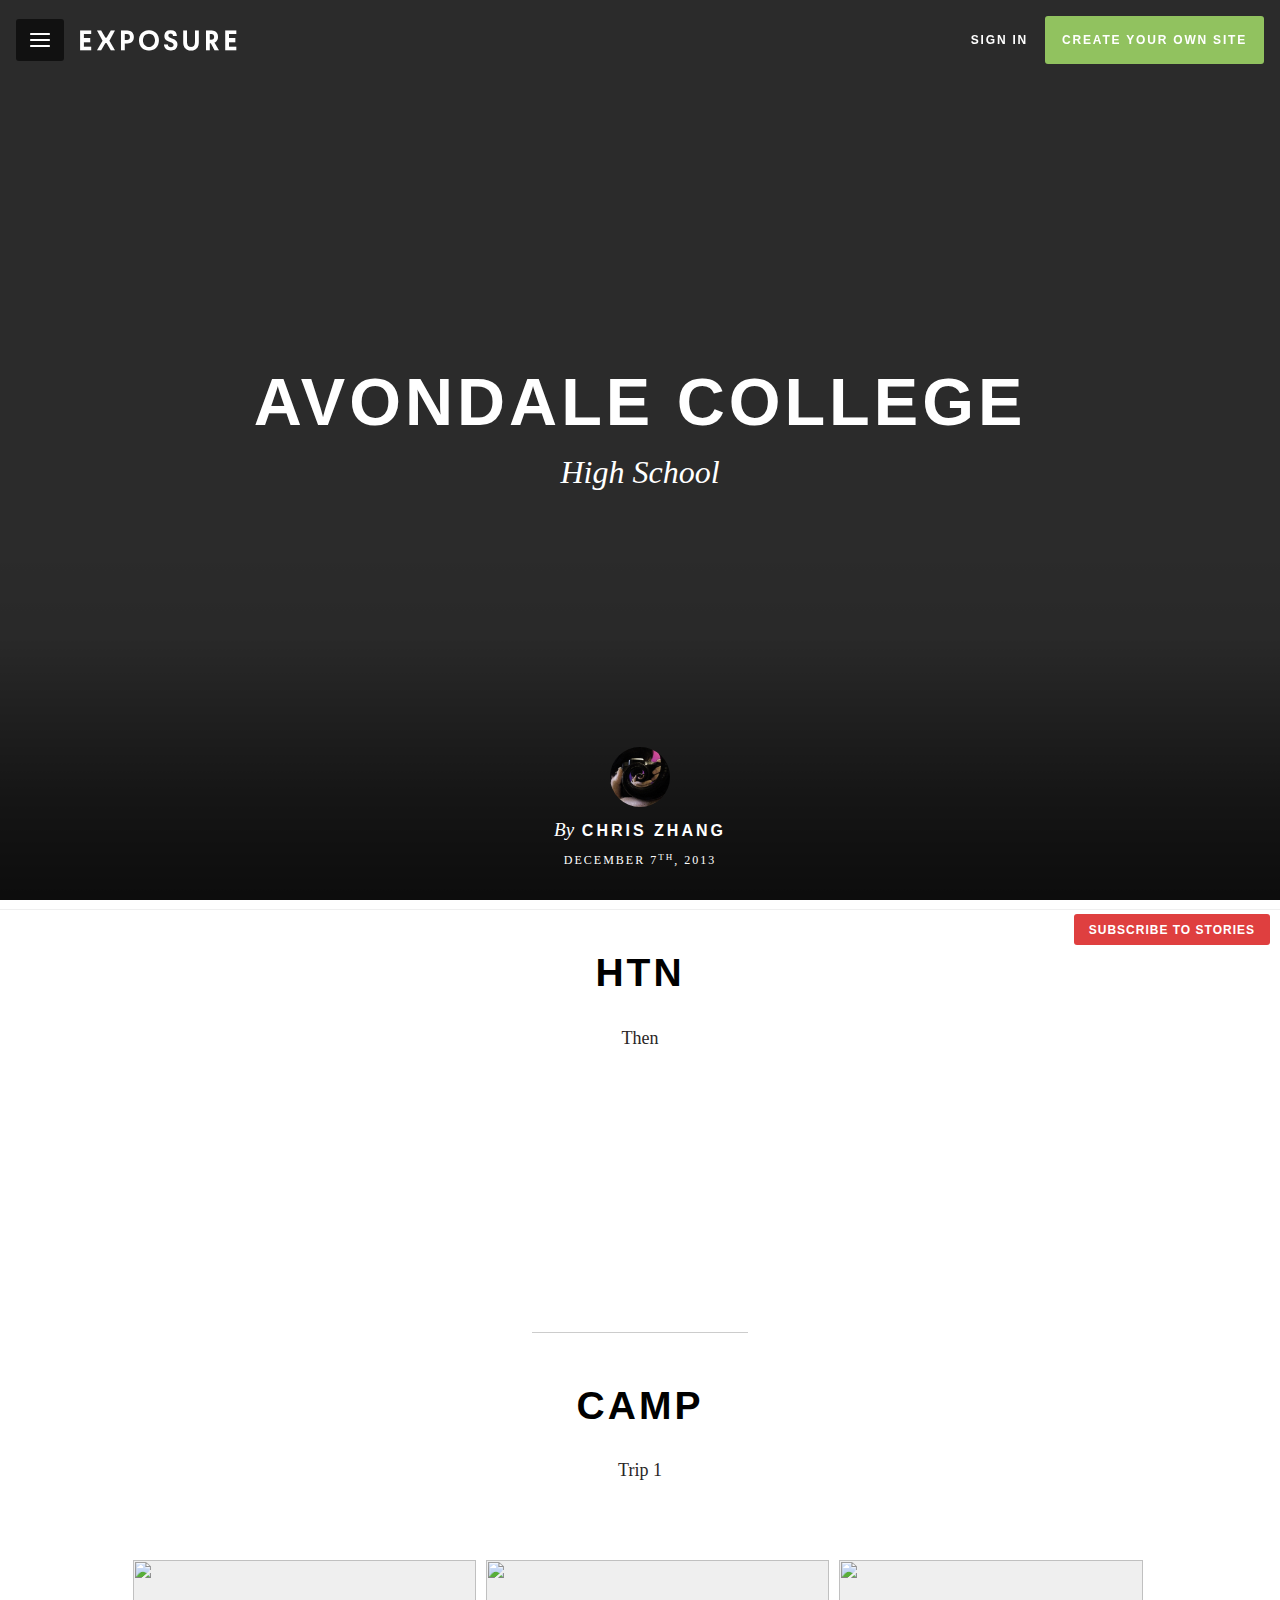
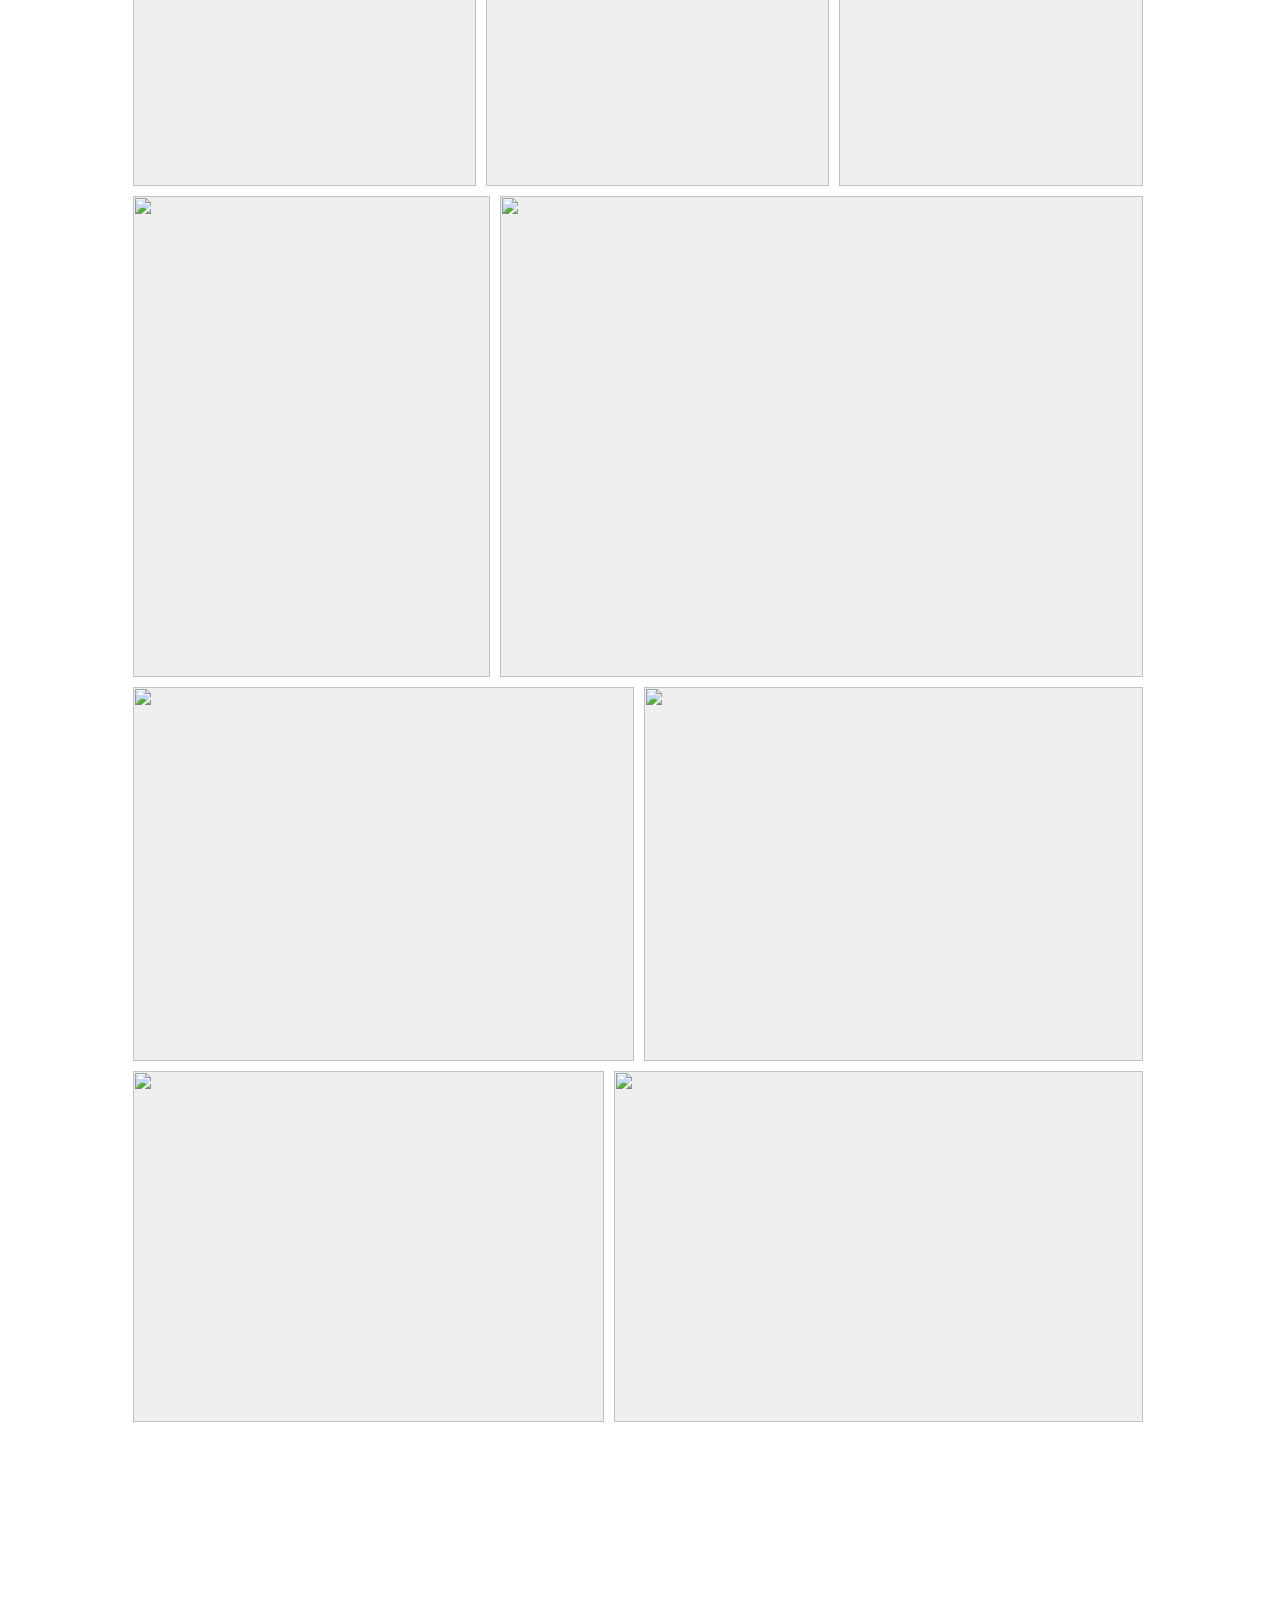
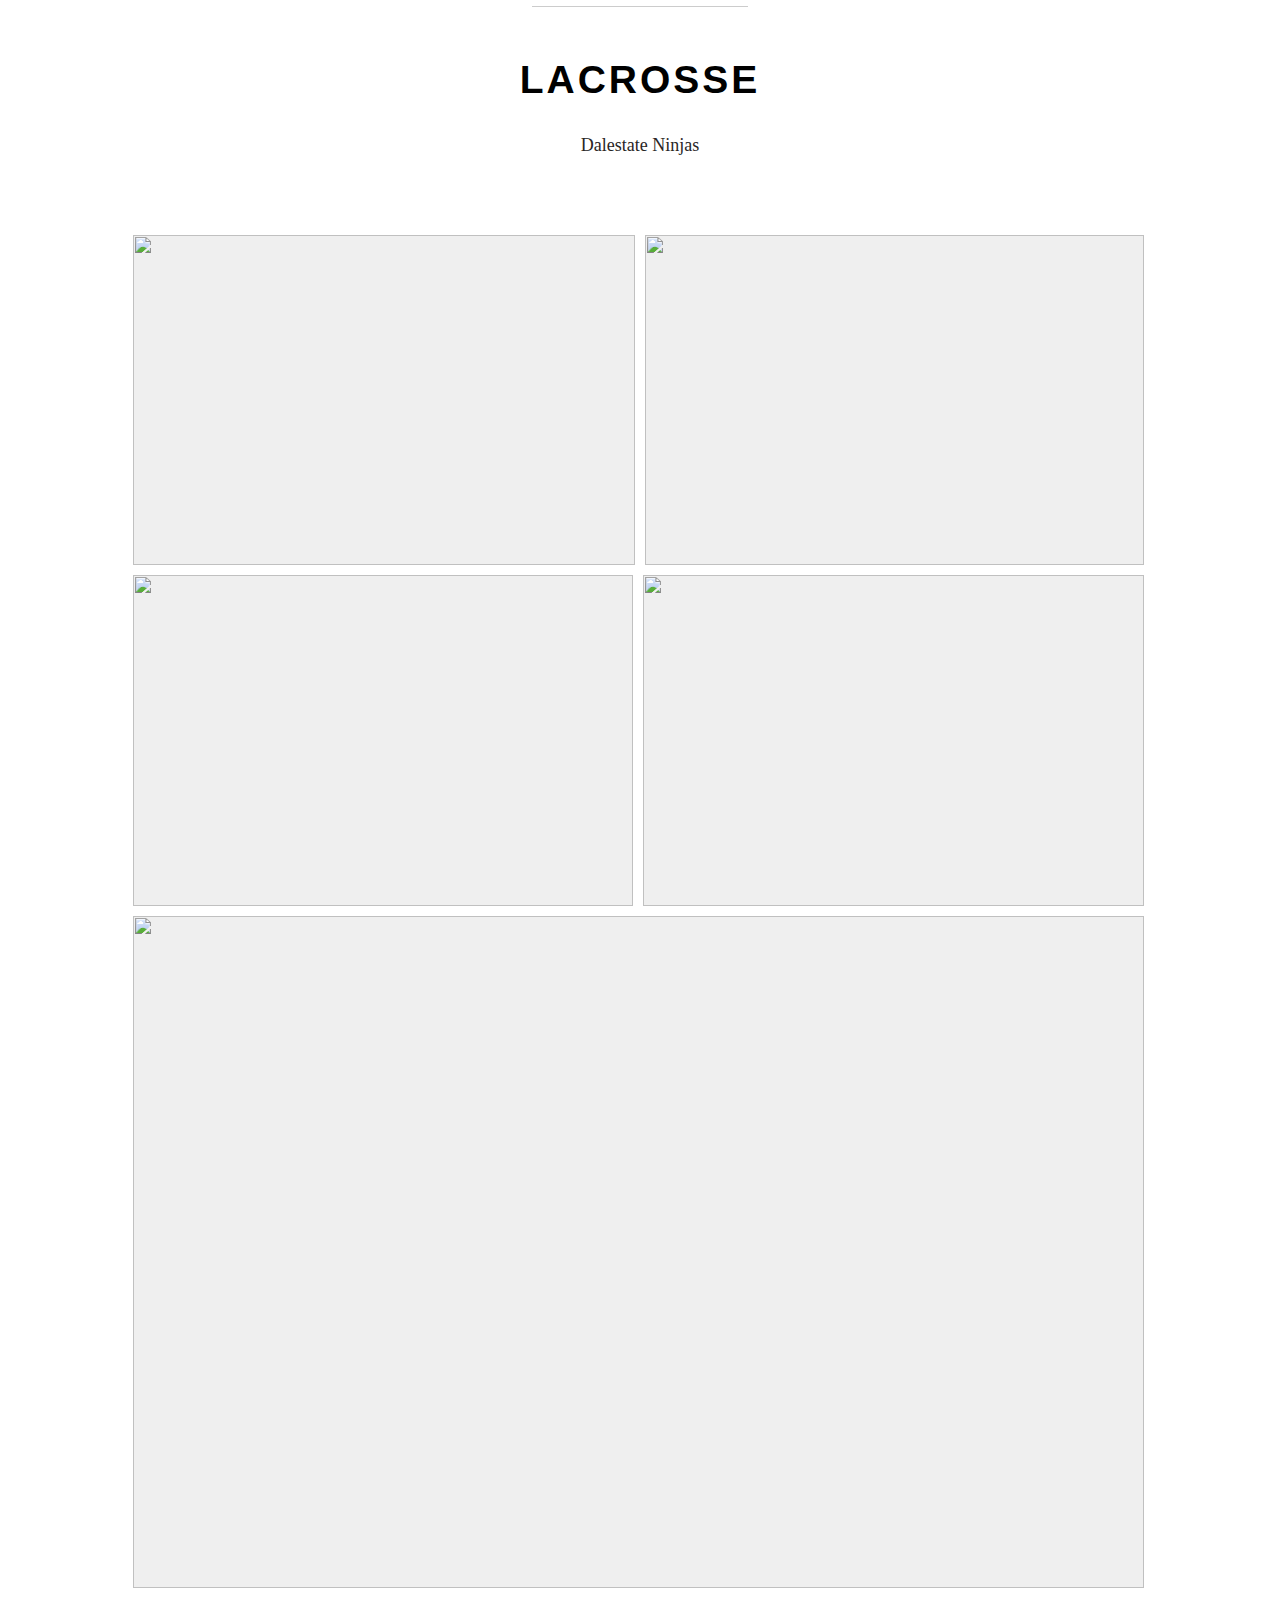
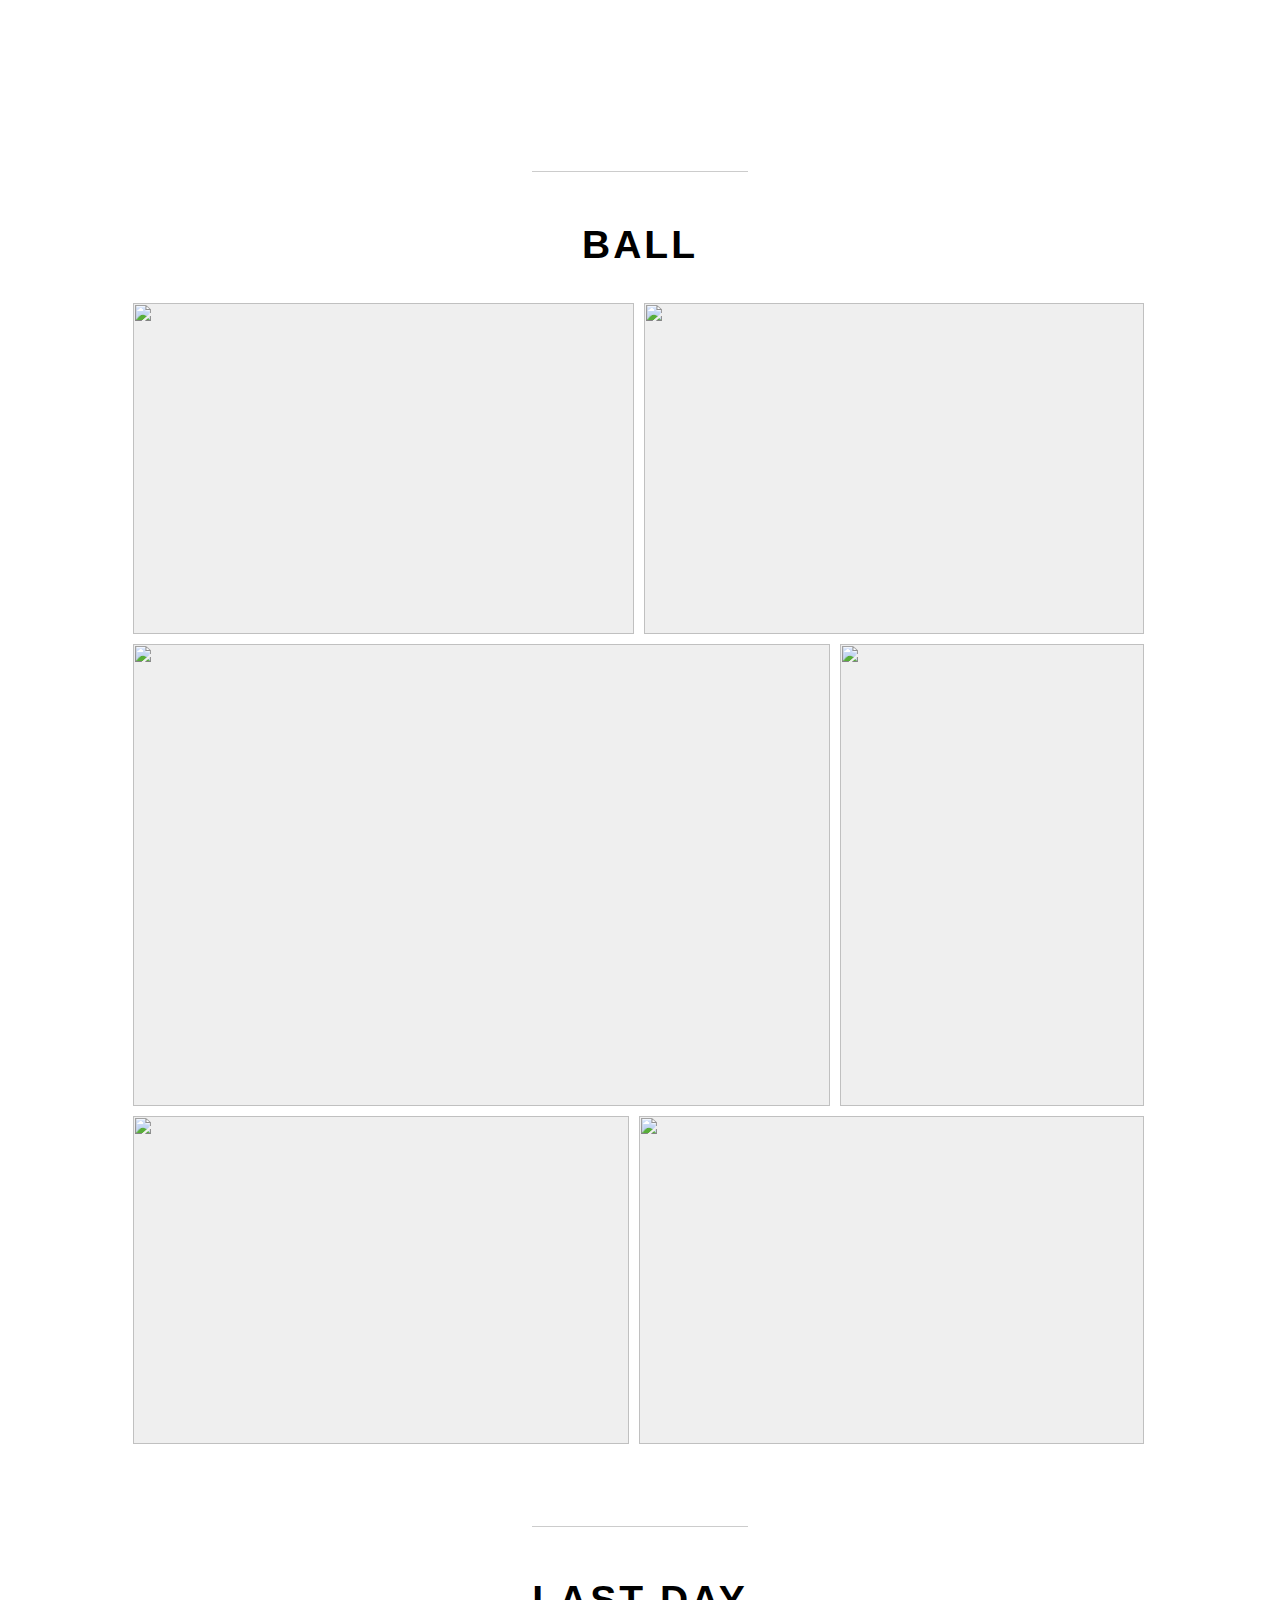
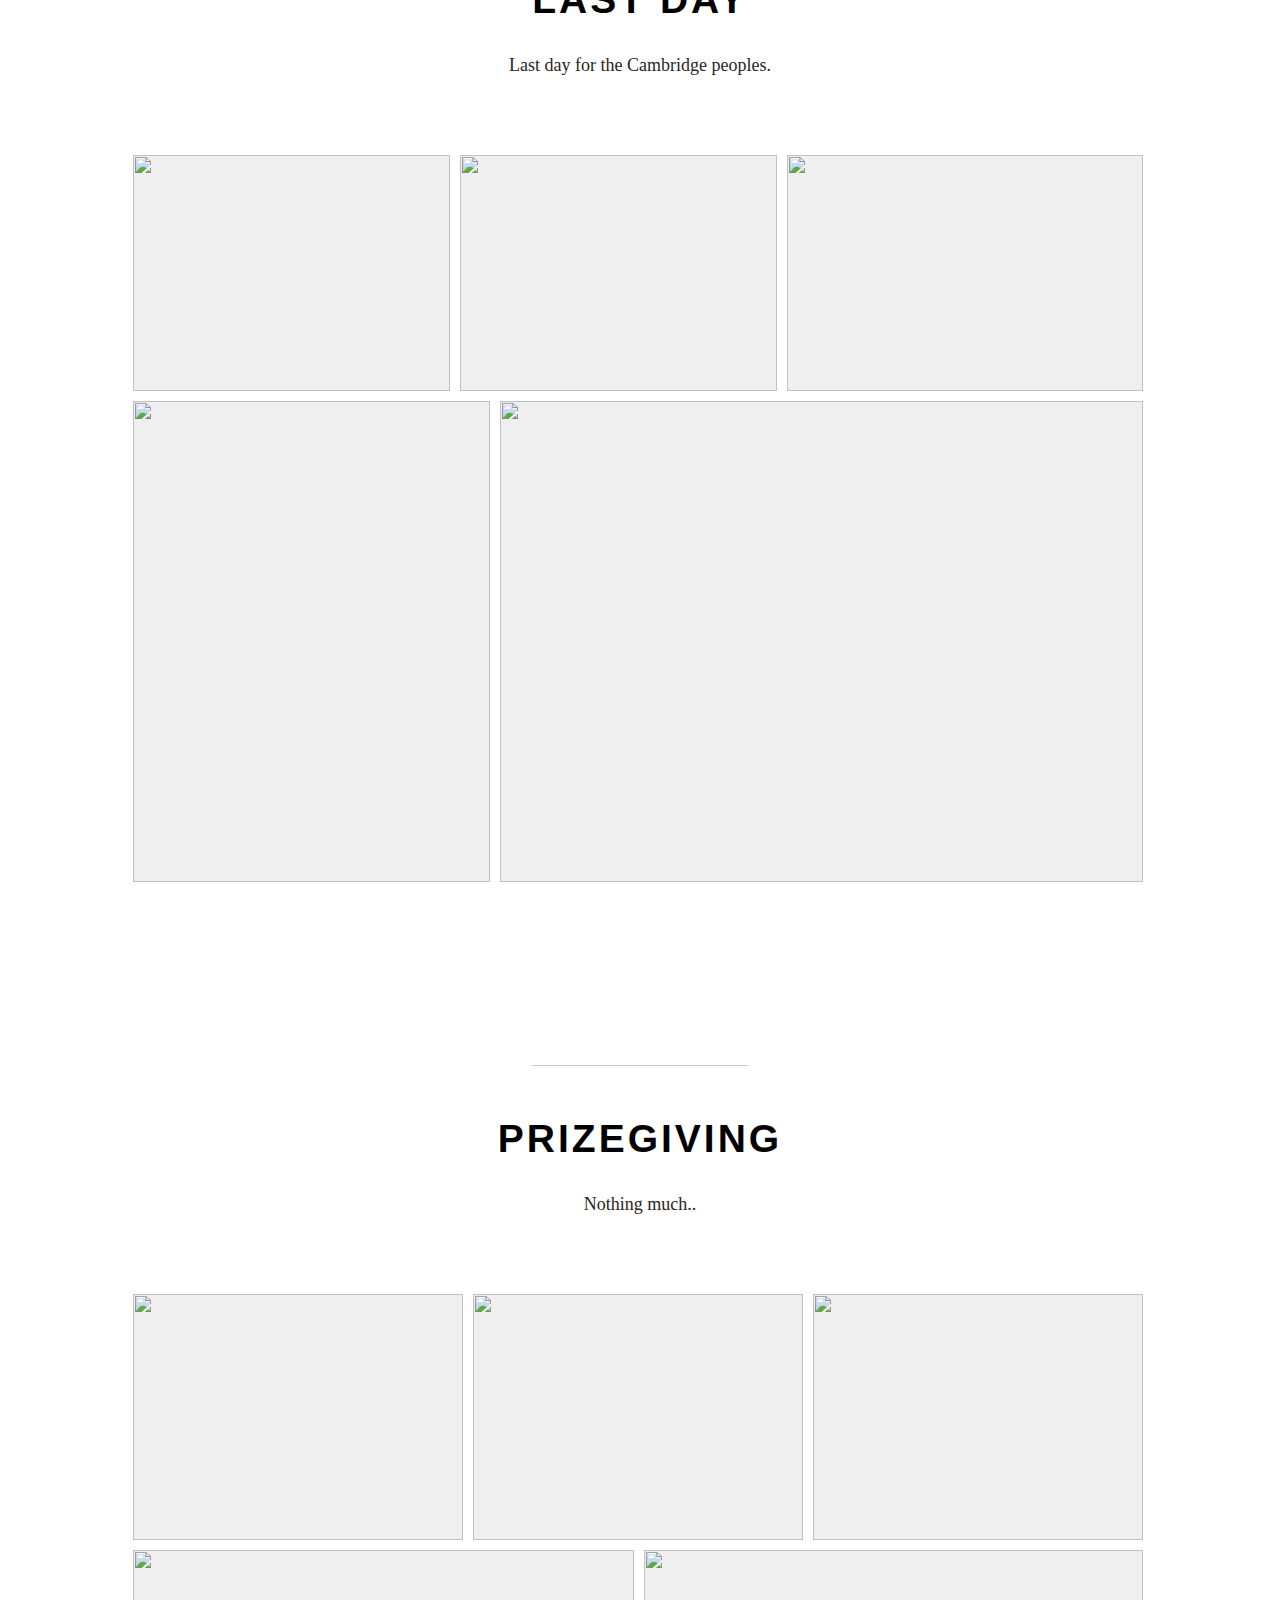
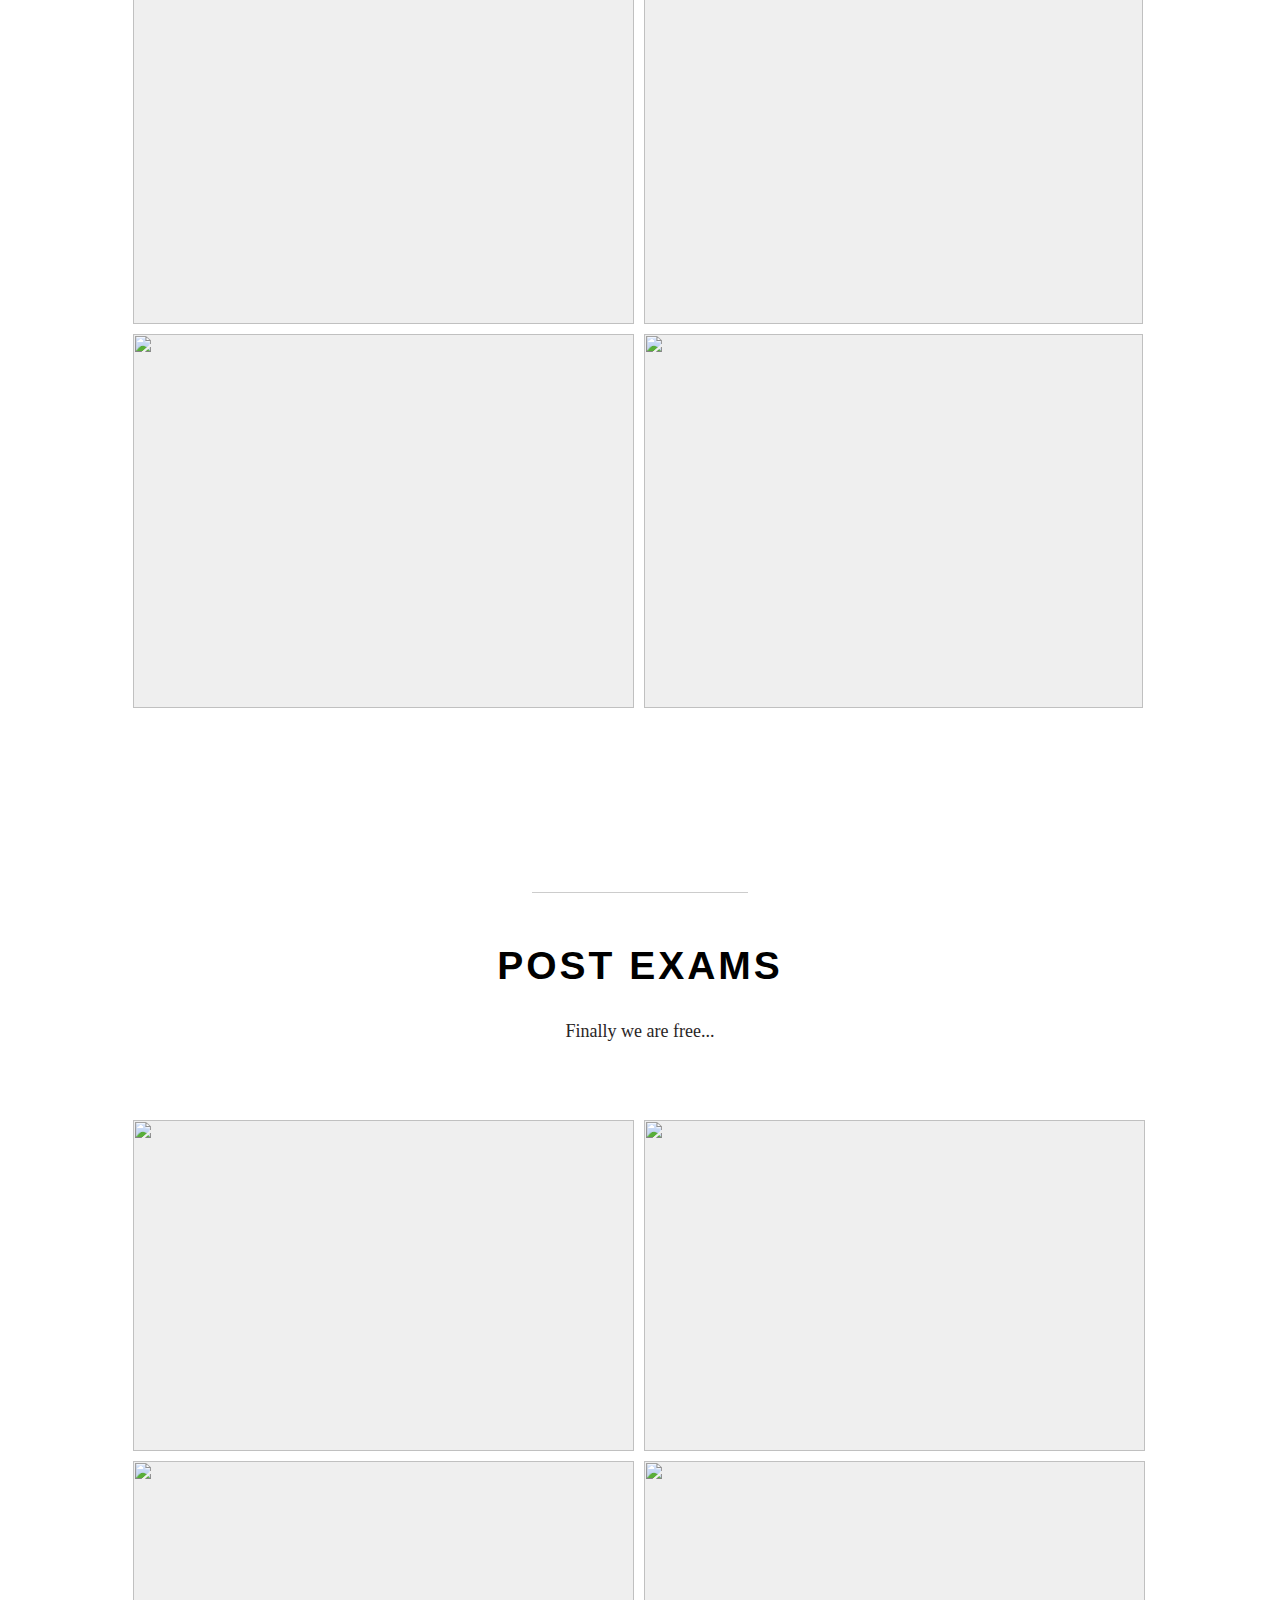
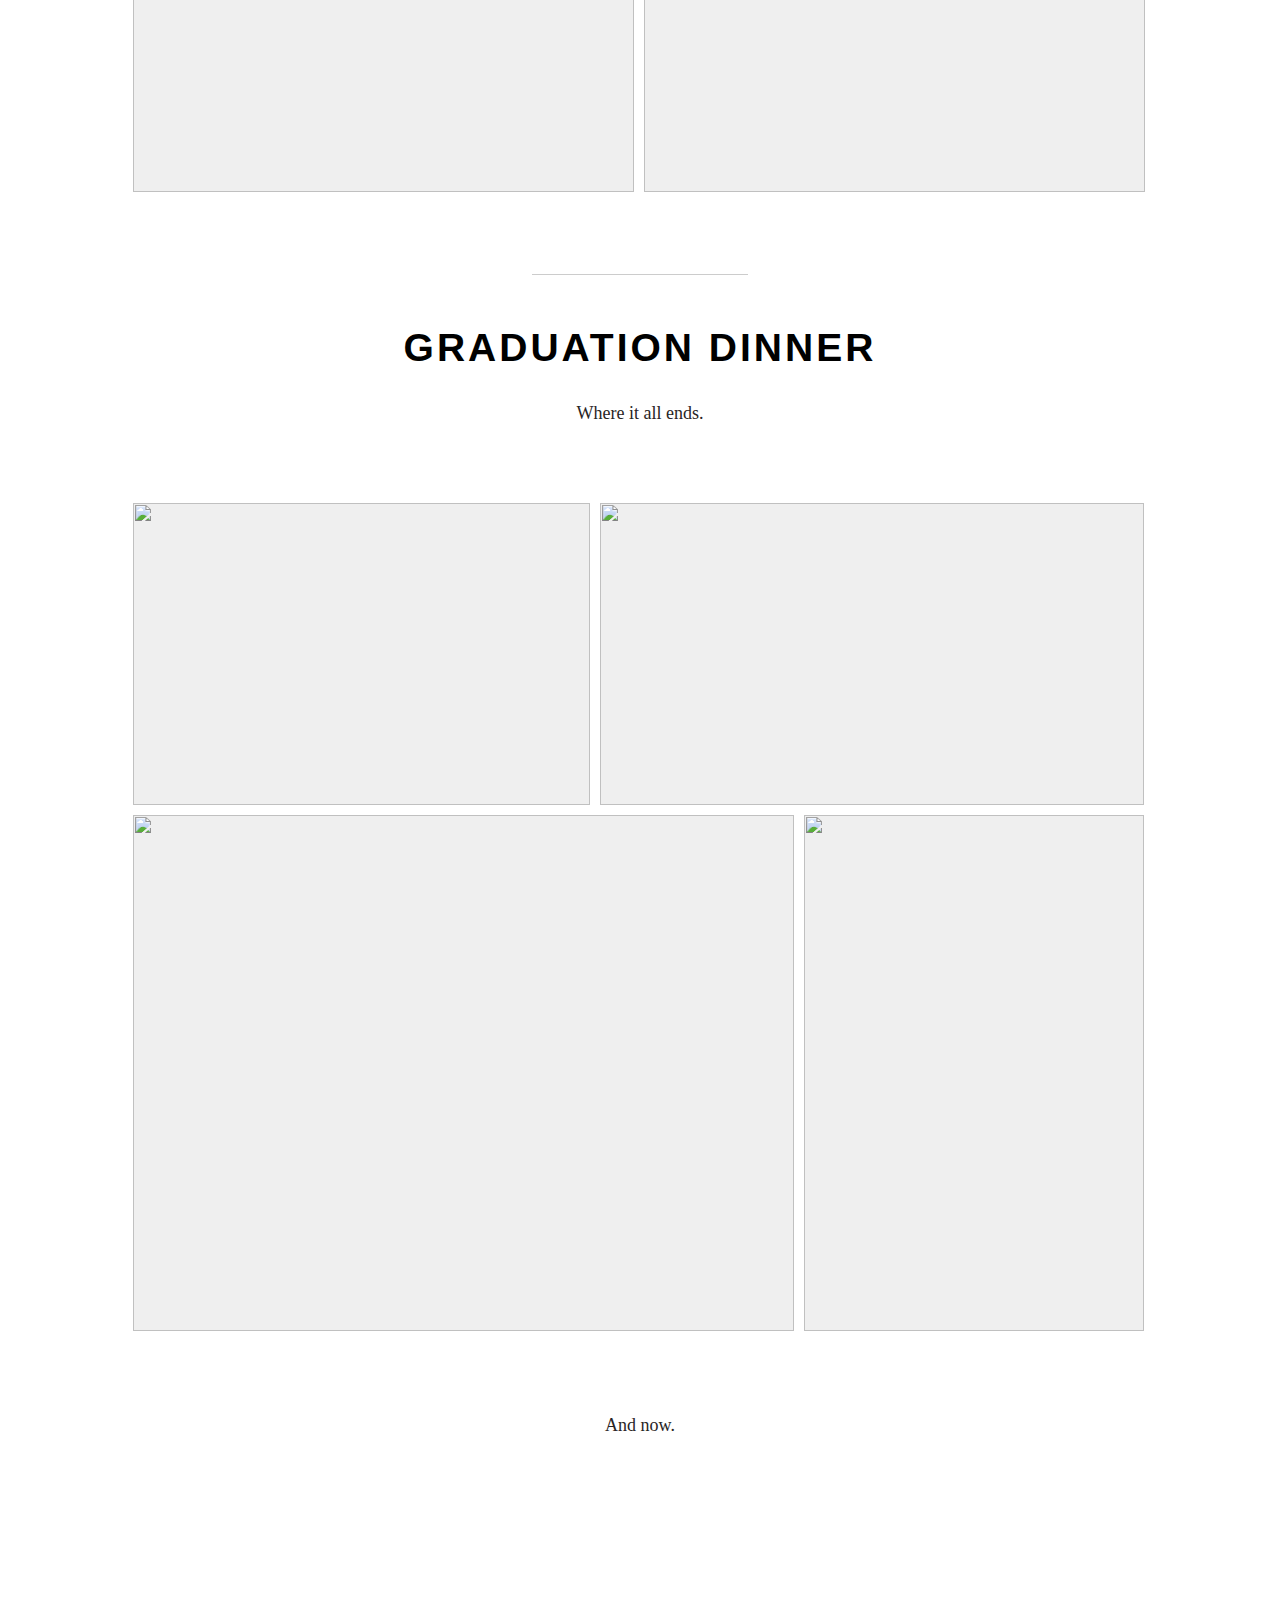
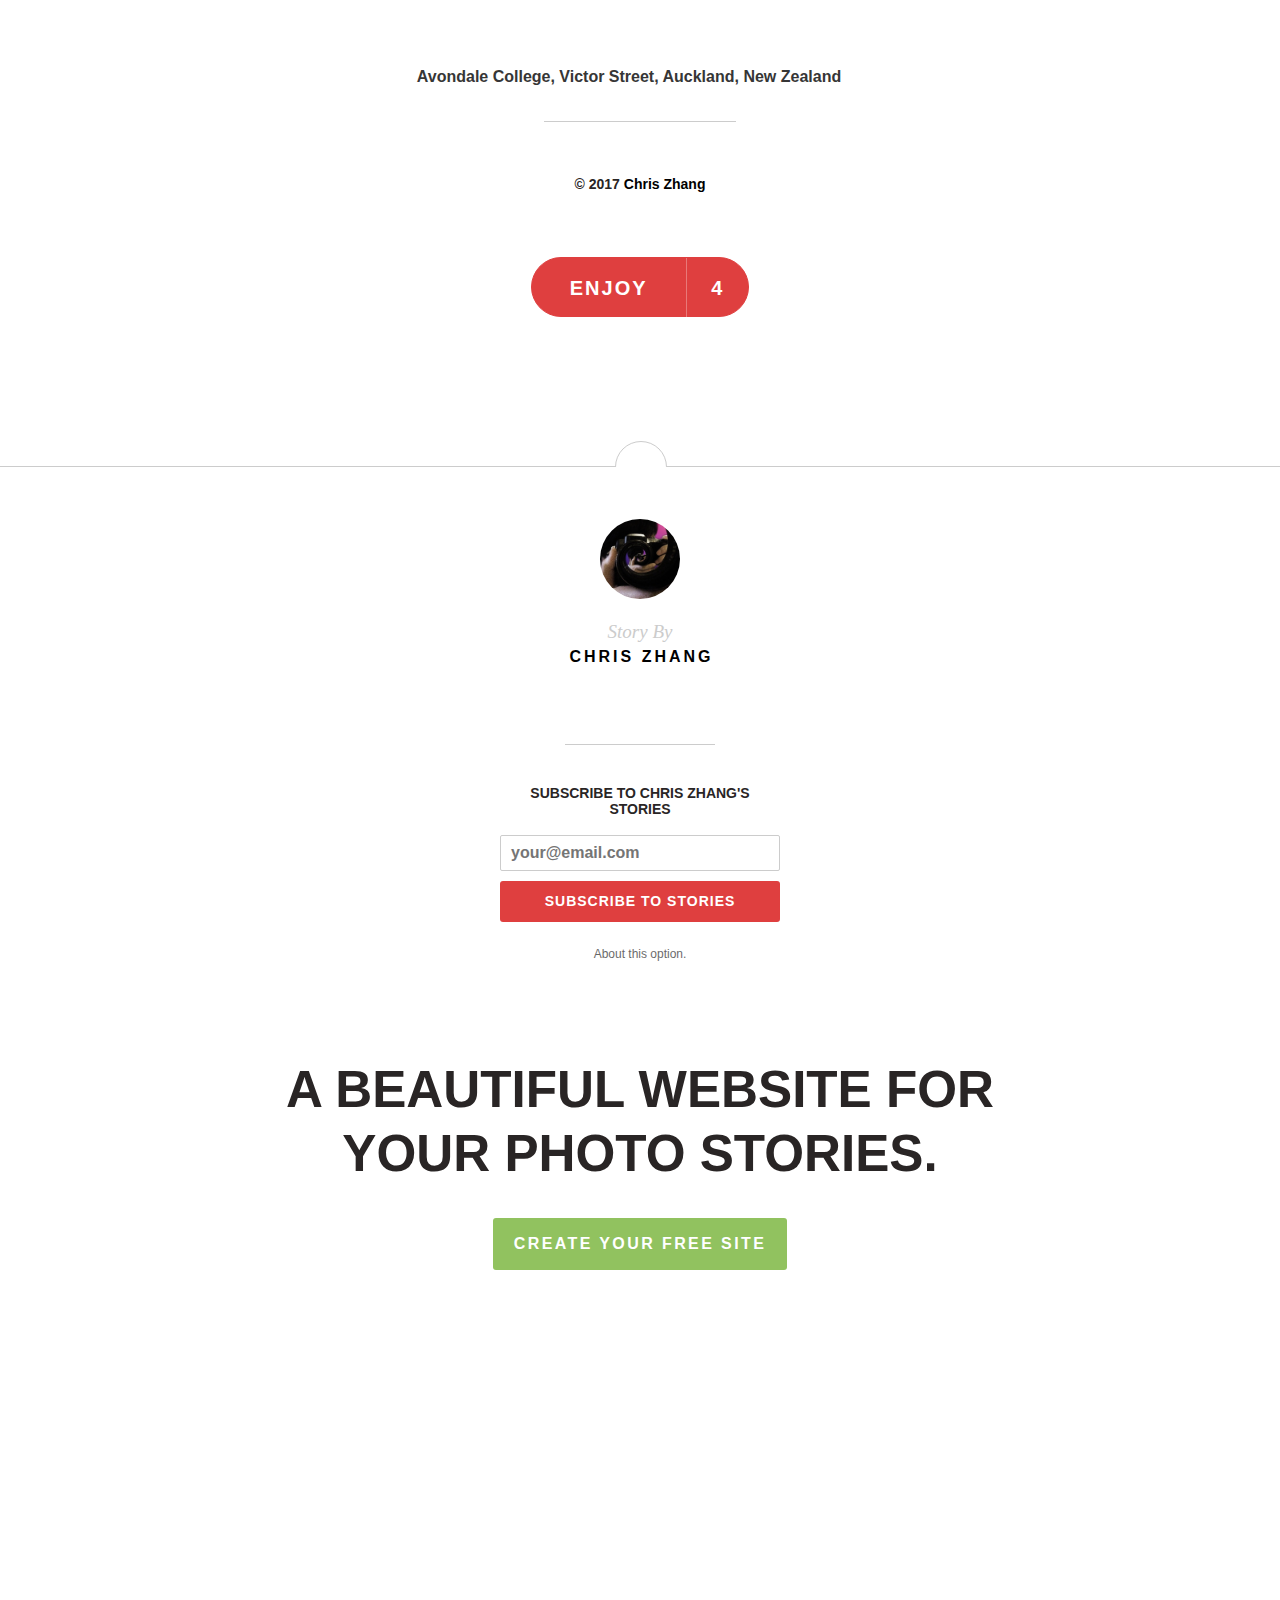
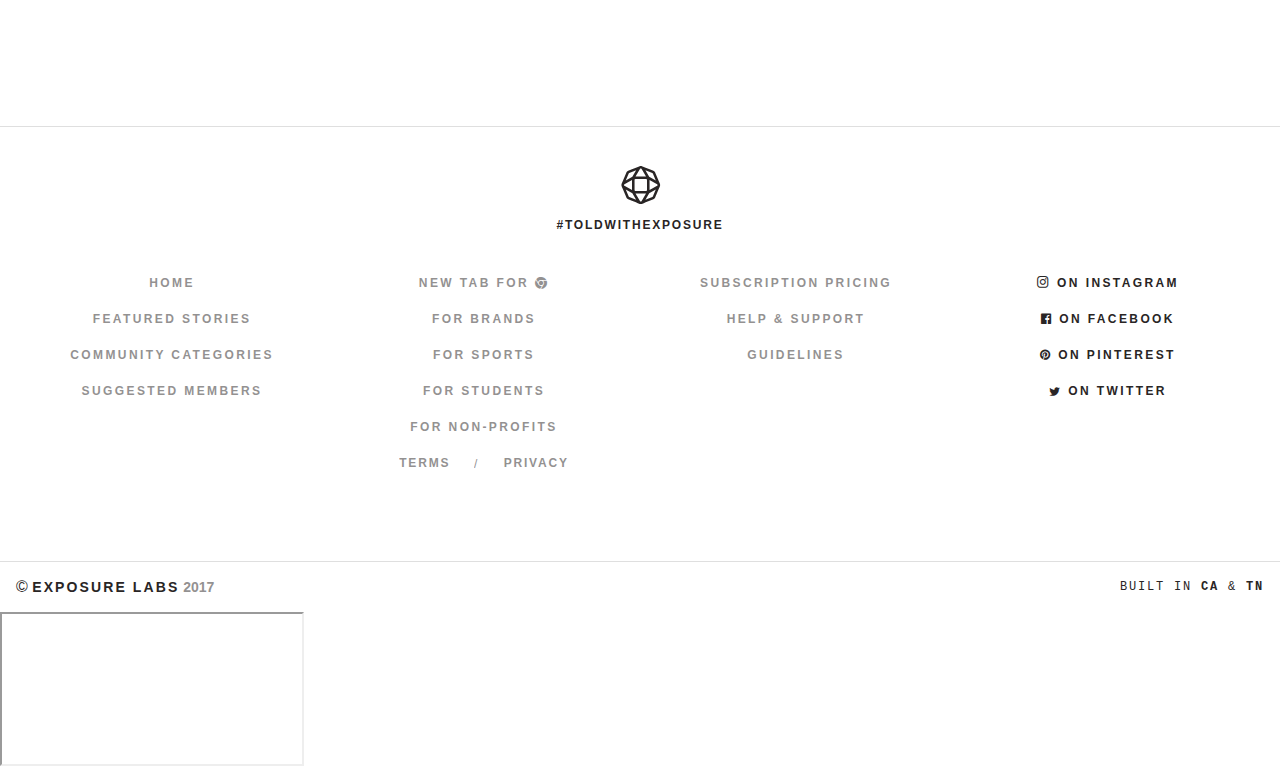
==== index.html @ 78d8fca8 "index" ====
<!DOCTYPE html>
<!-- saved from url=(0047)https://chriszhang.exposure.co/avondale-college -->
<html lang="en" class=" js flexbox flexboxlegacy canvas canvastext webgl no-touch geolocation postmessage websqldatabase indexeddb hashchange history draganddrop websockets rgba hsla multiplebgs backgroundsize borderimage borderradius boxshadow textshadow opacity cssanimations csscolumns cssgradients cssreflections csstransforms csstransforms3d csstransitions fontface generatedcontent video audio localstorage sessionstorage webworkers applicationcache svg inlinesvg smil svgclippaths no-highresdisplay"><script src="https://d1l6p2sc9645hc.cloudfront.net/tracker.js"></script><script async="" src="https://www.google-analytics.com/analytics.js"></script><script type="text/javascript" async="" src="https://www.stathat.com/javascripts/api.js"></script><script src="chrome-extension://obkfjhifkbhimlocpddgamonjihinpak/script/safebrowse.js"></script><head><meta http-equiv="Content-Type" content="text/html; charset=UTF-8"><style type="text/css">.pac-container{background-color:#fff;position:absolute!important;z-index:1000;border-radius:2px;border-top:1px solid #d9d9d9;font-family:Arial,sans-serif;box-shadow:0 2px 6px rgba(0,0,0,0.3);-moz-box-sizing:border-box;-webkit-box-sizing:border-box;box-sizing:border-box;overflow:hidden}.pac-logo:after{content:"";padding:1px 1px 1px 0;height:16px;text-align:right;display:block;background-image:url(https://maps.gstatic.com/mapfiles/api-3/images/powered-by-google-on-white3.png);background-position:right;background-repeat:no-repeat;background-size:120px 14px}.hdpi.pac-logo:after{background-image:url(https://maps.gstatic.com/mapfiles/api-3/images/powered-by-google-on-white3_hdpi.png)}.pac-item{cursor:default;padding:0 4px;text-overflow:ellipsis;overflow:hidden;white-space:nowrap;line-height:30px;text-align:left;border-top:1px solid #e6e6e6;font-size:11px;color:#999}.pac-item:hover{background-color:#fafafa}.pac-item-selected,.pac-item-selected:hover{background-color:#ebf2fe}.pac-matched{font-weight:700}.pac-item-query{font-size:13px;padding-right:3px;color:#000}.pac-icon{width:15px;height:20px;margin-right:7px;margin-top:6px;display:inline-block;vertical-align:top;background-image:url(https://maps.gstatic.com/mapfiles/api-3/images/autocomplete-icons.png);background-size:34px}.hdpi .pac-icon{background-image:url(https://maps.gstatic.com/mapfiles/api-3/images/autocomplete-icons_hdpi.png)}.pac-icon-search{background-position:-1px -1px}.pac-item-selected .pac-icon-search{background-position:-18px -1px}.pac-icon-marker{background-position:-1px -161px}.pac-item-selected .pac-icon-marker{background-position:-18px -161px}.pac-placeholder{color:gray}</style>
    
    <meta name="fragment" content="!">

    <script>
    var slowPost = window.setTimeout(function() {
        var el = document.querySelector('.slow-connection-notice');
        if (typeof el != 'undefined') {
            el.style.display = 'block';
        }
    }, 30000);

    window.addEventListener('load', function() {
        window.clearTimeout(slowPost);
    }, false);
    </script>

    <link rel="search" type="application/opensearchdescription+xml" title="Exposure" href="https://chriszhang.exposure.co/opensearch.xml">

    <title>Avondale College by Chris Zhang - Exposure</title>


    <!-- Typekit Brand theme -->


    <!-- Strava theme -->





    <link href="./Avondale College by Chris Zhang - Exposure_files/application-0c7fa9a349000359fc722112f66f54b04d935c57611e31b78400e9bd220eb757.css" media="all" rel="stylesheet">
    <meta content="authenticity_token" name="csrf-param">
<meta content="EtKMu3xRIGMk+OzEPJsKw57wgF1OcZggPuOrfPcgd4c=" name="csrf-token">

    <!-- RSS -->
    
    

    <script src="./Avondale College by Chris Zhang - Exposure_files/js"></script>

    <!-- Web master tools -->
    <meta name="google-site-verification" content="i96eKhxprjke1Aa-fbkT8_FhvU3LAuSMM2yXv-phRM0">
    <meta name="google-site-verification" content="z01s33rmTxmFI9kulAPj5aduq2MG0ubdUqv4Xepp18E">
    <meta name="msvalidate.01" content="17B3807D50A65EEB366D7C82472971A6">
    <meta name="p:domain_verify" content="48ce7497dd58f907fda0037e6c21e59d">

    <!-- Modernizr -->
    <script src="./Avondale College by Chris Zhang - Exposure_files/modernizr.bundle-8344a70f1a914d44ef19fb0031ea3e6c0365a6969cb82ea6465f38be035b3e51.js.download"></script>


    <!-- RTL support -->
    <style type="text/css">
    /*Fix Chrome 53 collapsing the h2 when it has no content*/
    body #post .group-details h2 { display: block; }

    body #post .group-details h2,
    body #post .group-details p,
    body #post .post-footnotes span {
        direction: ltr;
    }

    body.rtl-text #post .group-details h2,
    body.rtl-text #post .group-details p,
    body #post .post-footnotes span {
        direction: rtl;
    }
    </style>

    <!-- Optimized mobile viewport -->
     <meta id="viewport" name="viewport" content="width=device-width, user-scalable=no, initial-scale=1, minimum-scale=1, maximum-scale=1">

    <!-- Favicons and touch icons -->
    <link rel="shortcut icon" href="https://chriszhang.exposure.co/favicon.ico">
    <link rel="apple-touch-icon-precomposed" href="https://chriszhang.exposure.co/apple-touch-icon.png">

    <!-- Facebook Open Graph Meta Tags -->
    <meta property="og:title" content="Chris Zhang - Avondale College on Exposure">
    <meta property="og:type" content="website">
    <meta property="og:url" content="https://chriszhang.exposure.co/avondale-college">
        <meta property="og:image" content="https://exposure.imgix.net/production/posts/5630/cover-photo/cover-1386399811.jpg?fit=crop&amp;w=1200&amp;h=630&amp;q=58&amp;fm=pjpg&amp;auto=format&amp;crop=faces">
        <meta property="og:image" content="https://exposure.imgix.net/production/photos/uyu2fqy50vp74x6rmfye4kgdzllq5miglgup/original.jpg?fit=crop&amp;w=800&amp;h=630&amp;fm=pjpg&amp;auto=format&amp;crop=faces">
        <meta property="og:image" content="https://exposure.imgix.net/production/photos/h239fmk9m43ivn29enj0s01wll2nvcxr38v0/original.jpg?fit=crop&amp;w=800&amp;h=630&amp;fm=pjpg&amp;auto=format&amp;crop=faces">
        <meta property="og:image" content="https://exposure.imgix.net/production/photos/hlr8dyw4e3xiggb9rxhsfujka29jxlxrf27b/original.jpg?fit=crop&amp;w=800&amp;h=630&amp;fm=pjpg&amp;auto=format&amp;crop=faces">
        <meta property="og:image" content="https://exposure.imgix.net/production/photos/c99658e8ds5x9a4i1y6nfkg4804l5wmii1s5/original.jpg?fit=crop&amp;w=800&amp;h=630&amp;fm=pjpg&amp;auto=format&amp;crop=faces">
        <meta property="og:image" content="https://exposure.imgix.net/production/photos/2xhd4xzrktaf9a4intwpi5lakmx6r3z9e7cs/original.JPG?fit=crop&amp;w=800&amp;h=630&amp;fm=pjpg&amp;auto=format&amp;crop=faces">
        <meta property="og:image" content="https://exposure.imgix.net/production/photos/mwc3p1b0gpx8ncdijb5ro85t9h33di4k6j59/original.JPG?fit=crop&amp;w=800&amp;h=630&amp;fm=pjpg&amp;auto=format&amp;crop=faces">
        <meta property="og:image" content="https://exposure.imgix.net/production/photos/1ejwgreymo4oyldihzypzoxwjahpk3xrhses/original.JPG?fit=crop&amp;w=800&amp;h=630&amp;fm=pjpg&amp;auto=format&amp;crop=faces">
        <meta property="og:image" content="https://exposure.imgix.net/production/photos/6dkz36ups8ctmx6rfxua1r1b1id1v2t97zrb/original.jpg?fit=crop&amp;w=800&amp;h=630&amp;fm=pjpg&amp;auto=format&amp;crop=faces">
        <meta property="og:image" content="https://exposure.imgix.net/production/photos/itb38fgzld6lxrawnocif3ho1aif6rsxwo38/original.jpg?fit=crop&amp;w=800&amp;h=630&amp;fm=pjpg&amp;auto=format&amp;crop=faces">
        <meta property="og:image" content="https://exposure.imgix.net/production/photos/m0iu8fojp7qa1yvidpp2i5l22ahe61or77oh/original.jpg?fit=crop&amp;w=800&amp;h=630&amp;fm=pjpg&amp;auto=format&amp;crop=faces">

    <meta property="og:site_name" content="Exposure">
    <meta property="og:description" content="Then">

    <meta name="thumbnail" content="https://exposure.imgix.net/production/posts/5630/cover-photo/cover-1386399811.jpg?fit=crop&amp;w=1200&amp;h=630&amp;q=58&amp;fm=pjpg&amp;auto=format&amp;crop=faces">

    <!-- Standard Meta tags -->

    <!-- Twitter Cards -->
        <meta name="twitter:card" content="summary_large_image">
        <meta name="twitter:site" content="@exposure">
        <meta name="twitter:title" content="Avondale College">
        <meta name="twitter:description" content="Then">
        <meta name="twitter:image:src" content="https://exposure.imgix.net/production/posts/5630/cover-photo/cover-1386399811.jpg?fit=crop&amp;w=1200&amp;h=630&amp;q=58&amp;fm=pjpg&amp;auto=format&amp;crop=faces">

    <meta name="current-user" content="">
    <meta name="user-plan" content="free">
    <meta name="user-is-pro-or-biz" content="">
    <meta name="user-bucket" content="none">

        <meta name="keywords" content="Chris,Zhang,photos,photography,Avondale,College">
        <meta name="description" content="Then">

    <link rel="canonical" href="https://chriszhang.exposure.co/avondale-college">

    <script>
    var EXPOSURE_HOST = 'exposure.co',
        EXPOSURE_ROOT_HOST = 'exposure.co',
        EXPOSURE_IMAGE_PROXY = 'imgix',
        EXPOSURE_IMGIX_PREFIX = 'exposure',
        EXPOSURE_ENV = 'production',
        EXPOSURE_S3_KEY = 'AKIAJN6XXUC2VFC6CGKA',
        EXPOSURE_S3_POLICY = '[base64]',
        EXPOSURE_S3_SIGNATURE = 'WksrYQDXMFJkZJxc7PaiPB454sI=',
        EXPOSURE_S3_BUCKET_NAME = 'exposure-media';
        EXPOSURE_MAX_CATS = false,
        EXPOSURE_ROOT_URL = 'https://exposure.co/';
    </script>

    <script>
        var _StatHat = _StatHat || [];
        _StatHat.push(['_setUser', 'NDI3MSD_0u8L201kRIjVGspzmobg']);
        (function() {
                var sh = document.createElement('script'); sh.type = 'text/javascript';
                sh.async = true;
                sh.src = '//www.stathat.com/javascripts/api.js';
                var s = document.getElementsByTagName('script')[0];
                s.parentNode.insertBefore(sh, s);
        })();
    </script>


    <!-- Readonly mode -->


<script type="text/vbscript">
Function IEBinary_getByteAt(strBinary, iOffset)
	IEBinary_getByteAt = AscB(MidB(strBinary, iOffset + 1, 1))
End Function
Function IEBinary_getBytesAt(strBinary, iOffset, iLength)
  Dim aBytes()
  ReDim aBytes(iLength - 1)
  For i = 0 To iLength - 1
   aBytes(i) = IEBinary_getByteAt(strBinary, iOffset + i)
  Next
  IEBinary_getBytesAt = aBytes
End Function
Function IEBinary_getLength(strBinary)
	IEBinary_getLength = LenB(strBinary)
End Function
</script>
<script type="text/javascript" charset="UTF-8" src="./Avondale College by Chris Zhang - Exposure_files/common.js.download"></script><script type="text/javascript" charset="UTF-8" src="./Avondale College by Chris Zhang - Exposure_files/util.js.download"></script><script type="text/javascript" charset="UTF-8" src="./Avondale College by Chris Zhang - Exposure_files/controls.js.download"></script><script type="text/javascript" charset="UTF-8" src="./Avondale College by Chris Zhang - Exposure_files/places_impl.js.download"></script><script type="text/javascript" charset="UTF-8" src="./Avondale College by Chris Zhang - Exposure_files/stats.js.download"></script></head>


<body data-search-page="1" class="  type-theme-classic classic      " data-upgraded="" data-can-publish="">








    <!--[if lt IE 9]>

      <div class="page-warning">
        <div class="content">Exposure only supports Internet Explorer 9 and above at the moment. Sorry!</div>
      </div>

    <![endif]-->



<div id="nav-drawer">
<div class="content">
<a class="root-link" href="https://exposure.co/">Exposure</a>
<a href="https://chriszhang.exposure.co/avondale-college#" id="close-drawer-hook">Close</a>
<ul class="no-style">
<form action="https://exposure.co/search" id="search">
<input class="search-input animated fadeIn" name="q" placeholder="Search Exposure">
</form>
<li class="upgrade read-only">
<a href="https://exposure.co/join">Create a free account</a>
</li>
<li class="read-only">
<a href="https://exposure.co/sign-in">Sign In</a>
</li>
<li>
<a href="https://exposure.co/suggested-members">Suggested Members</a>
</li>
<li>
<a href="https://chriszhang.exposure.co/community-categories" title="Explore Categories">Explore Categories</a>
</li>
<li>
<a href="https://exposure.co/pricing">Pricing</a>
</li>
<li class="subjects">
<a href="https://exposure.co/for-brands" target="_blank">For Brands</a>
<span>NEW</span>
</li>
<li class="hide-mobile subjects">
<a href="https://exposure.co/apps/new-tab" target="_blank">Browser Extension</a>
</li>
</ul>
</div>
<div class="hide-mobile" id="login" style="display:none">
<form accept-charset="UTF-8" action="https://chriszhang.exposure.co/sign-in/auth" class="new_user" id="new_user" method="post"><div style="margin:0;padding:0;display:inline"><input name="utf8" type="hidden" value="✓"><input name="authenticity_token" type="hidden" value="EtKMu3xRIGMk+OzEPJsKw57wgF1OcZggPuOrfPcgd4c="></div><div style="margin:0;padding:0;display:inline">
<input name="utf8" type="hidden" value="✓">
<input name="authenticity_token" type="hidden" value="EtKMu3xRIGMk+OzEPJsKw57wgF1OcZggPuOrfPcgd4c=">
</div>
<div class="form-row">
<input autofocus="autofocus" id="user_username" name="user[username]" placeholder="Username or Email" type="text">
</div>
<div class="form-row">
<input id="user_password" name="user[password]" placeholder="Secret Password" type="password">
</div>
<div class="form-row">
<button name="button" type="submit">Sign in</button>
</div>
<div class="form-row forgot-password"></div>
</form>

</div>
<div class="footer-nav">
<div class="sub-links">
<a class="hide-mobile" href="http://support.exposure.co/" target="_blank">FAQ &amp; Support</a>
<a href="mailto:hello@exposure.co" title="Contact">Contact Us</a>
</div>
<div class="social-links clear hide-mobile hide-short-screen">
<a class="twitter" href="https://twitter.com/exposure">Twitter</a>
<a class="facebook" href="https://facebook.com/exposure">Facebook</a>
<a class="instagram" href="https://instagram.com/exposure">Facebook</a>
<a class="pinterest" href="http://www.pinterest.com/exposure/">Pinterest</a>
</div>
</div>
</div>



<div id="main-wrapper">

    



<div class="animated animated-fast bg-darken-6 fadeIn fixed flex flex-center full-h full-w hide left-0 pointer-events-none top-0 z4" id="exposure-loading-overlay" style="z-index: 999999">
<div class="modal-cover absolute top-0 left-0 width-100per height-100per"></div>
<div class="center mx-auto relative white" style="font-size:180px;width:180px;height:220px">
<div class="icon-mark-lens absolute loading-indicator-outer"></div>
<div class="icon-mark-subject absolute loading-indicator-inner delay-0-5s"></div>
<h4 class="m0 absolute bottom-0 col-12 regular">
One&nbsp;moment,<br>please&nbsp;wait.
</h4>
</div>
</div>




<div class="col-12 absolute top-0 left-0 z4">
  <!-- /Global Navgation -->
<div class="fixed top-0 left-0 bg-black z5 full-h global-menu hardware-accelerate box-shadow-sm">
<div class="px3 py1 mt2 wrapper">
<nav class="mb3 white px1 global-menu-content mb2">
<a class="no-ul btn white h2 right global-menu-hook p0 py2 relative z4 hover-fade" href="https://chriszhang.exposure.co/avondale-college#">
<span class="icon-cross"></span>
</a>
<!-- /SIGNED OUT STATE -->
<div class="mxn2 h1">
<a class="btn block" href="https://exposure.co/join">Sign Up</a>
<h6 class="caps ml2 green mb3">100% free to start</h6>
<a class="btn block sm-py2 mb1 caps letter-spacing-reset h1-responsive hover-fade" href="https://exposure.co/learn-more" title="Learn more about Exposure">Learn</a>
<a class="btn block sm-py2 mb1 caps letter-spacing-reset h1-responsive hover-fade" href="https://exposure.co/community-categories" title="Explore Categories">Discover</a>
<a class="btn block sm-py2 mb1 caps letter-spacing-reset h1-responsive hover-fade" href="https://exposure.co/suggested-members" title="Suggested Members">Suggested</a>
<a class="btn block sm-py2 mb1 caps letter-spacing-reset h1-responsive hover-fade" href="https://exposure.co/search" title="Search Exposure">Search</a>
</div>
<div class="h3 mxn2 mt3">
<a class="btn block" href="https://exposure.co/sign-in">Sign In</a>
<a class="btn block" href="https://exposure.co/pricing">Pricing</a>
<a class="btn block" href="https://exposure.co/for-brands">For Brands</a>
<a class="btn block" href="https://exposure.co/student-discounts">For Students</a>
</div>
<nav class="white muted">
<ul class="list-reset caps mxn2 mt4">
<li class="block">
<a class="h6 btn block" href="http://support.exposure.co/" title="Support">Help &amp; Support</a>
</li>
<li class="block">
<a class="btn h6 caps block" href="https://exposure.co/terms">Terms Of Use</a>
</li>
<li class="block">
<a class="btn h6 caps block" href="https://exposure.co/privacy">Privacy Policy</a>
</li>
</ul>
</nav>
</nav>
</div>
</div>
<div class="fixed top-0 left-0 bg-darken-4 full-w full-h menu-page-cover z4" style="display:none"></div>

<div class="bg-transparent border-none full-w header-default left-0 mb0 nowrap relative top-0 white z3">
<div class="clearfix flex flex-center">
<div class="sm-col sm-col-6 p2 global-menu-hook-wrapper left-0 relative">
<a class="no-ul relative btn btn-primary p1 w-30 bg-black white mr2 h2 mb0 mt0 global-menu-hook center hover-fade left">
<span class="icon-menu"></span>
<span class="icon-cross none"></span>
</a>
<a class="icon-word-mark left no-ul hover-fade h3 default-header-logo trans-fade relative active-scale-down mr1 border-none white" href="https://exposure.co/" style="top:11px;"></a>
</div>
<div class="col-6 col p2 py sm-show">
<div class="member-details right right-align flex flex-center relative">
<!-- /SIGNED OUT STATE -->
<div class="black bold caps h5 inline-block white">
<a class="btn btn-primary bg-green caps h6 bold hover-fade nowrap right h-30" href="https://exposure.co/join?source=%2Favondale-college">
Create your own site
</a>
<a class="btn caps h6 bold hover-fade nowrap right h-30" href="https://exposure.co/sign-in">
Sign in
</a>
<div class="absolute left-0 mt1 nowrap rounded bg-black left-align user-menu hardware-accelerate none">
<div class="p2 px3">
<div class="mxn2">
<a class="btn block white border-none" href="https://exposure.co/join?source=default-header" title="Create your Exposure site">
Create account
</a>
<h6 class="caps ml2 green m0 mb2">free to start</h6>
<a class="btn block white mb1" href="https://chriszhang.exposure.co/learn-more">Learn more</a>
</div>
<div class="mxn2"></div>
<hr class="muted mb1">
<div class="h5">
<div class="mxn2">
<a class="btn block white border-none" href="https://chriszhang.exposure.co/sign-in">Sign In</a>
<a class="btn block white" href="http://support.exposure.co/" target="_blank" title="Help and support for Exposure">Help and Support</a>
</div>
</div>
</div>
</div>
</div>
</div>
</div>

</div>
</div>

</div>






<div id="snowstorm-overlay" style="display:none;" class="animated fadeIn">

  <div class="white-out">

    <div class="about-reordering">

        <h3 style="z-index: 1;">About reordering</h3>
        <p style="z-index: 1;">We arrange photo sets using an algorithm that is based on how much space is available on the screen. To change the order of your photos, drag photos up and down using the strip on the left. Changes will be saved instantly.</p>

    </div>

  </div>

</div>

<div id="post" data-is-published="true" data-slug="avondale-college" data-id="5630" data-hooray-visibility="public" data-author-viewing="false" class="">

    

    <div id="lightbox">
<div class="nav-bar">
<div class="nav-bar-wrapper">
<div class="next-prev">
<a class="prev-photo-hook" data-action="prev" href="https://chriszhang.exposure.co/avondale-college" style="display: none;">Prev</a>
<a class="next-photo-hook" data-action="next" href="https://chriszhang.exposure.co/avondale-college" style="display: none;">Next</a>
</div>
<a class="close-hook" data-action="close" href="https://chriszhang.exposure.co/avondale-college">Close</a>
</div>
</div>
<div class="photo-container">
<div class="hitarea-controls">
<!-- /Large transparent hover areas. -->
<a class="prev-hook-hitarea" data-action="prev" href="https://chriszhang.exposure.co/avondale-college" title="Previous Photo" style="display: none;">Previous Photo</a>
<a class="next-hook-hitarea" data-action="next" href="https://chriszhang.exposure.co/avondale-college" title="Next Photo" style="display: none;">Next Photo</a>
<a class="exit-hook-hitarea" data-action="close" href="https://chriszhang.exposure.co/avondale-college" title="Close">Close Photo</a>
</div>
<div class="photo-lid">
<!-- /If link present -->
<a class="big-damn-link" href="https://chriszhang.exposure.co/avondale-college" target="_blank">
<span class="link-render"></span>
</a>
</div>
</div>
<div class="photo-meta">
<div class="photo-meta-wrapper">
<!-- /Render if caption exists -->
<p class="caption-render" style="z-index: 1;"></p>
<!-- /Render if location exists -->
<!-- %div.location -->
<!-- %a.location-render{href:"#{}"} San Francisco, Ca, United States -->
<div class="share-options lightbox" data-post-url="https://chriszhang.exposure.co/avondale-college/photos/:id" data-realname="Chris Zhang" data-title="Avondale College" data-username="chriszhang">
<h4>Share</h4>
<!-- /Standard Twitter intent: "Check out this photo by @x (use fullname if no twitter handle present) [url]" -->
<a class="twitter" data-proto="https://twitter.com/intent/tweet?url={url}&amp;text=Check out this photo by {bestname}&amp;hashtags=toldwithexposure&amp;related=exposure" href="https://chriszhang.exposure.co/avondale-college" title="On Twitter">Twitter</a>
<!-- /Standard Facebook Share -->
<a class="facebook" data-proto="https://www.facebook.com/sharer/sharer.php?u={url}" href="https://chriszhang.exposure.co/avondale-college" title="On Facebook">Facebook</a>
<!-- /Pin a 500px wide version of the photo: "Story name by X" -->
<a class="pinterest" data-proto="http://www.pinterest.com/pin/create/button/?url={url}&amp;media={media}&amp;description={text}" href="https://chriszhang.exposure.co/avondale-college" title="On Pinterest">Pinterest</a>
<!-- /Subject:"Check out this photo on Exposure", Content:"[url]" -->
<a class="email" data-proto="mailto:?subject=Check+out+this+photo+on+Exposure&amp;body={body}" href="https://chriszhang.exposure.co/avondale-college" title="Via Email">Email</a>
</div>
</div>
</div>
</div>

<div class="hide" data-sub-url="https://exposure.co/billing/subscribe?post=avondale-college"></div>
<!-- TODO this will need to be ported to Editor v2 -->
<script type="text/javascript">
window.storyCategoriesSeed = {
    member: [],
    community: []
};
window.memberCategoriesSeed = [];
</script>

  <div id="brand-logo-added">

<!-- Slow Internet connection notice -->
<div class="slow-connection-notice" style="display:none">
  Looks like your internet connection might be slow. Load a lightweight version of this story?

  <a href="https://chriszhang.exposure.co/avondale-college?slow=1" class="button">Yes Please</a>

  <a href="https://chriszhang.exposure.co/avondale-college#" class="button off-black" onclick="$(&#39;.slow-connection-notice&#39;).slideUp(&#39;fast&#39;); return false">No Thanks</a>

</div>

<header>









  <div id="cover-image" style="background-image:url(https://exposure.imgix.net/production/posts/5630/cover-photo/cover-1386399811.jpg?w=1800&amp;q=58&amp;fm=pjpg&amp;auto=format)">


    <div class="post-titles">

        <h1 data-placeholder="Untitled Post" class="tour-tip type-theme-heading" data-field-name="title" style="z-index: 1;">Avondale College</h1>
        <h2 class="type-theme-body" data-placeholder="Type a subtitle" data-field-name="subtitle" style="z-index: 1;">High School</h2>

    </div>


    <div class="author-meta author-header">

      <a href="https://chriszhang.exposure.co/" class="author-avatar" title="Chris Zhang">
        <img alt="Chris Zhang" src="./Avondale College by Chris Zhang - Exposure_files/original-1386399153.png">
      </a>

      <div class="author-details">

        <span class="name"><i class="type-theme-body">By</i> <a href="https://chriszhang.exposure.co/" class="type-theme-heading">Chris Zhang</a></span>


      <div class="categories-details-render-wrap">
        <div class="categories-details-render"></div>
      </div>




        <span class="post-date" style="">
          December 7<sup>th</sup>, 2013
        </span>
      </div>


    </div>

  </div> <!-- .cover-image -->

</header>

    </div>


<div id="post-content" name="post-content">


    <!-- photo groups -->
    <div class="photo-groups-container"><div><div class="group
            first-group
            
            full-width-group
            
            
            " data-group-id="16858" id="photo-group-16858" data-group-type="single">
    
    <div class="alignment-controls animated fadeIn tour-tip" rel="tipsy-w" title="Change text alignment">
        <a href="https://chriszhang.exposure.co/avondale-college#" class="alignment-button"></a>
    </div>
    
      
    <div class="position-controls animated fadeIn tour-tip" title="Move this photo group up or down your post" rel="tipsy-e">
        <a href="https://chriszhang.exposure.co/avondale-college#" class="move-group-up" data-direction="up" style="display:none;">Move This Group Up</a>
        <a href="https://chriszhang.exposure.co/avondale-college#" class="move-group-down" data-direction="down">Move This Group Down</a>
    </div>

    <div class="group-details type-theme-body content animateHeight">    

        <h2 class="type-theme-heading" data-placeholder="Group Title (Optional)" data-field-name="title" style="z-index: 1;">HTN</h2>

        
        
        <div class="group-description type-theme-body" data-quill-id="group_content_16858" style="z-index: 1;"><p style="z-index: 1;">Then</p></div>

    </div>

    <div class="photo-set">
              
        <div class="add-new-photos">

            <div class="headings">
                
                <h4>Drop a new photo here to replace the current one</h4>
                <h5>You can only add one photo</h5>
                
                
                <div class="button off-black finish-adding-photos">I’m Finished</div>
                
            </div>

        </div>

        <div class="group-controls full-width-controls">

            <div class="buttons nowrap">
            
                    
                        
                        <a href="https://chriszhang.exposure.co/avondale-college" class="replace-photo-hook">Replace Photo</a>
                        <a href="https://chriszhang.exposure.co/avondale-college" class="remove-photos-hook">Remove Photo</a>
                        
                    
            
            </div>

        </div>                

        <div class="photos-container"><div><div class="photo  single" id="photo-uyu2fqy50vp74x6rmfye4kgdzllq5miglgup" data-photo-key="uyu2fqy50vp74x6rmfye4kgdzllq5miglgup" data-aspect-ratio="0.7625" data-original-dimensions="549x720" data-position="1" data-photo-popper-id="42697">
  
    <div class="photo-upload-progress animated fadeIn" style="display:none;">
        <hr class="progress-bar" style="width:0%">
        <span class="label">Uploading Photo</span>
    </div>
  
    <a class="photo-bouncer" data-lightbox-big="https://exposure.imgix.net/production/photos/uyu2fqy50vp74x6rmfye4kgdzllq5miglgup/original.jpg?fm=pjpg&amp;auto=format" data-glisse-big="https://exposure.imgix.net/production/photos/uyu2fqy50vp74x6rmfye4kgdzllq5miglgup/original.jpg?fm=pjpg&amp;auto=format" rel="group16858"></a>
  
    

    

    

    
    <div class="photo-controls">
        <nav>
            <ul>
                <li><a href="https://chriszhang.exposure.co/avondale-college#" class="delete-photo-hook">Remove</a></li>
                <li><a href="https://chriszhang.exposure.co/avondale-college#" class="fill-row-hook" rel="tipsy-s" title="This will make the photo bigger and rearrange the layout to make the best use of free space.">Fill Row</a></li>
            </ul>
        </nav>    
    </div>
    
    
    <img alt="" class="set-photo" src="./Avondale College by Chris Zhang - Exposure_files/original.jpg" rel="group16858" data-aspect-ratio="0.7625" data-original-dimensions="549x720" data-full-src="https://exposure.imgix.net/production/photos/uyu2fqy50vp74x6rmfye4kgdzllq5miglgup/original.jpg?fm=pjpg&amp;auto=format&amp;q=100&amp;fm=jpg&amp;w=2000">

</div>
</div></div>

        

    </div>

</div>
</div><div><div class="group
            
            
            full-width-group
            
            
            " data-group-id="16872" id="photo-group-16872" data-group-type="single">
    
    <div class="alignment-controls animated fadeIn tour-tip" rel="tipsy-w" title="Change text alignment">
        <a href="https://chriszhang.exposure.co/avondale-college#" class="alignment-button"></a>
    </div>
    
      
    <div class="position-controls animated fadeIn tour-tip" title="Move this photo group up or down your post" rel="tipsy-e">
        <a href="https://chriszhang.exposure.co/avondale-college#" class="move-group-up" data-direction="up">Move This Group Up</a>
        <a href="https://chriszhang.exposure.co/avondale-college#" class="move-group-down" data-direction="down">Move This Group Down</a>
    </div>

    <div class="group-details type-theme-body content animateHeight">    

        <h2 class="type-theme-heading" data-placeholder="Group Title (Optional)" data-field-name="title" style="display: none; z-index: 1;">Group Title (Optional)</h2>

        
        
        <div class="group-description type-theme-body" data-quill-id="group_content_16872" style="display: none; z-index: 1;"><p style="z-index: 1;">What are these photos about?</p></div>

    </div>

    <div class="photo-set">
              
        <div class="add-new-photos">

            <div class="headings">
                
                <h4>Drop a new photo here to replace the current one</h4>
                <h5>You can only add one photo</h5>
                
                
                <div class="button off-black finish-adding-photos">I’m Finished</div>
                
            </div>

        </div>

        <div class="group-controls full-width-controls">

            <div class="buttons nowrap">
            
                    
                        
                        <a href="https://chriszhang.exposure.co/avondale-college" class="replace-photo-hook">Replace Photo</a>
                        <a href="https://chriszhang.exposure.co/avondale-college" class="remove-photos-hook">Remove Photo</a>
                        
                    
            
            </div>

        </div>                

        <div class="photos-container"><div><div class="photo  single" id="photo-h239fmk9m43ivn29enj0s01wll2nvcxr38v0" data-photo-key="h239fmk9m43ivn29enj0s01wll2nvcxr38v0" data-aspect-ratio="1.499267935578331" data-original-dimensions="2048x1366" data-position="1" data-photo-popper-id="42738">
  
    <div class="photo-upload-progress animated fadeIn" style="display:none;">
        <hr class="progress-bar" style="width:0%">
        <span class="label">Uploading Photo</span>
    </div>
  
    <a class="photo-bouncer" data-lightbox-big="https://exposure.imgix.net/production/photos/h239fmk9m43ivn29enj0s01wll2nvcxr38v0/original.jpg?fm=pjpg&amp;auto=format" data-glisse-big="https://exposure.imgix.net/production/photos/h239fmk9m43ivn29enj0s01wll2nvcxr38v0/original.jpg?fm=pjpg&amp;auto=format" rel="group16872"></a>
  
    

    

    

    
    <div class="photo-controls">
        <nav>
            <ul>
                <li><a href="https://chriszhang.exposure.co/avondale-college#" class="delete-photo-hook">Remove</a></li>
                <li><a href="https://chriszhang.exposure.co/avondale-college#" class="fill-row-hook" rel="tipsy-s" title="This will make the photo bigger and rearrange the layout to make the best use of free space.">Fill Row</a></li>
            </ul>
        </nav>    
    </div>
    
    
    <img alt="" class="set-photo" src="./Avondale College by Chris Zhang - Exposure_files/original(1).jpg" rel="group16872" data-aspect-ratio="1.499267935578331" data-original-dimensions="2048x1366" data-full-src="https://exposure.imgix.net/production/photos/h239fmk9m43ivn29enj0s01wll2nvcxr38v0/original.jpg?fm=pjpg&amp;auto=format&amp;q=100&amp;fm=jpg&amp;w=2000">

</div>
</div></div>

        

    </div>

</div>
</div><div><div class="group
            
            
            
            photo-set-group content
            
            " data-group-id="16856" id="photo-group-16856" data-group-type="set">
    
    <div class="alignment-controls animated fadeIn tour-tip" rel="tipsy-w" title="Change text alignment">
        <a href="https://chriszhang.exposure.co/avondale-college#" class="alignment-button"></a>
    </div>
    
      
    <div class="position-controls animated fadeIn tour-tip" title="Move this photo group up or down your post" rel="tipsy-e">
        <a href="https://chriszhang.exposure.co/avondale-college#" class="move-group-up" data-direction="up">Move This Group Up</a>
        <a href="https://chriszhang.exposure.co/avondale-college#" class="move-group-down" data-direction="down">Move This Group Down</a>
    </div>

    <div class="group-details type-theme-body  animateHeight">    

        <h2 class="type-theme-heading" data-placeholder="Group Title (Optional)" data-field-name="title" style="z-index: 1;">Camp</h2>

        
        
        <div class="group-description type-theme-body" data-quill-id="group_content_16856" style="z-index: 1;"><p style="z-index: 1;">Trip 1</p></div>

    </div>

    <div class="photo-set">
              
        <div class="add-new-photos">

            <div class="headings">
                
                <h4>Drop New Photos Here to add more to this set</h4>
                <h5>You have <span>0</span> remaining in this set</h5>
                
                
                <div class="button off-black finish-adding-photos">I’m Finished</div>
                
            </div>

        </div>

        <div class="group-controls photo-set-controls">

            <div class="buttons nowrap">
            
                    
                        
                        <a href="https://chriszhang.exposure.co/avondale-college" class="add-new-photos-hook">Add New Photos</a>
                        <a href="https://chriszhang.exposure.co/avondale-college" class="reorder-photos-hook tour-tip" data-group-id="16856">Reorder Photos</a>
                        <a href="https://chriszhang.exposure.co/avondale-college" class="remove-photos-hook">Remove Photoset</a>
                        
                    
            
            </div>

        </div>                

        <div class="photos-container"><div><div class="photo " id="photo-hlr8dyw4e3xiggb9rxhsfujka29jxlxrf27b" data-photo-key="hlr8dyw4e3xiggb9rxhsfujka29jxlxrf27b" data-aspect-ratio="1.5" data-original-dimensions="720x480" data-position="1" data-photo-popper-id="42687" style="width: 525px; height: 351px;">
  
    <div class="photo-upload-progress animated fadeIn" style="display:none;">
        <hr class="progress-bar" style="width:0%">
        <span class="label">Uploading Photo</span>
    </div>
  
    <a class="photo-bouncer" data-lightbox-big="https://exposure.imgix.net/production/photos/hlr8dyw4e3xiggb9rxhsfujka29jxlxrf27b/original.jpg?fm=pjpg&amp;auto=format" data-glisse-big="https://exposure.imgix.net/production/photos/hlr8dyw4e3xiggb9rxhsfujka29jxlxrf27b/original.jpg?fm=pjpg&amp;auto=format" rel="group16856"></a>
  
    

    

    

    
    <div class="photo-controls">
        <nav>
            <ul>
                <li><a href="https://chriszhang.exposure.co/avondale-college#" class="delete-photo-hook">Remove</a></li>
                <li style="display: list-item;"><a href="https://chriszhang.exposure.co/avondale-college#" class="fill-row-hook" rel="tipsy-s" title="This will make the photo bigger and rearrange the layout to make the best use of free space.">Fill Row</a></li>
            </ul>
        </nav>    
    </div>
    
    
    <img alt="" class="set-photo" src="./Avondale College by Chris Zhang - Exposure_files/original(2).jpg" rel="group16856" data-aspect-ratio="1.5" data-original-dimensions="720x480" data-full-src="https://exposure.imgix.net/production/photos/hlr8dyw4e3xiggb9rxhsfujka29jxlxrf27b/original.jpg?fm=pjpg&amp;auto=format&amp;q=100&amp;fm=jpg&amp;w=600">

</div>
</div><div><div class="photo " id="photo-c99658e8ds5x9a4i1y6nfkg4804l5wmii1s5" data-photo-key="c99658e8ds5x9a4i1y6nfkg4804l5wmii1s5" data-aspect-ratio="1.5" data-original-dimensions="720x480" data-position="2" data-photo-popper-id="42686" style="width: 525px; height: 351px;">
  
    <div class="photo-upload-progress animated fadeIn" style="display:none;">
        <hr class="progress-bar" style="width:0%">
        <span class="label">Uploading Photo</span>
    </div>
  
    <a class="photo-bouncer" data-lightbox-big="https://exposure.imgix.net/production/photos/c99658e8ds5x9a4i1y6nfkg4804l5wmii1s5/original.jpg?fm=pjpg&amp;auto=format" data-glisse-big="https://exposure.imgix.net/production/photos/c99658e8ds5x9a4i1y6nfkg4804l5wmii1s5/original.jpg?fm=pjpg&amp;auto=format" rel="group16856"></a>
  
    

    

    

    
    <div class="photo-controls">
        <nav>
            <ul>
                <li><a href="https://chriszhang.exposure.co/avondale-college#" class="delete-photo-hook">Remove</a></li>
                <li style="display: list-item;"><a href="https://chriszhang.exposure.co/avondale-college#" class="fill-row-hook" rel="tipsy-s" title="This will make the photo bigger and rearrange the layout to make the best use of free space.">Fill Row</a></li>
            </ul>
        </nav>    
    </div>
    
    
    <img alt="" class="set-photo" src="./Avondale College by Chris Zhang - Exposure_files/original(3).jpg" rel="group16856" data-aspect-ratio="1.5" data-original-dimensions="720x480" data-full-src="https://exposure.imgix.net/production/photos/c99658e8ds5x9a4i1y6nfkg4804l5wmii1s5/original.jpg?fm=pjpg&amp;auto=format&amp;q=100&amp;fm=jpg&amp;w=600">

</div>
</div><div><div class="photo " id="photo-2xhd4xzrktaf9a4intwpi5lakmx6r3z9e7cs" data-photo-key="2xhd4xzrktaf9a4intwpi5lakmx6r3z9e7cs" data-aspect-ratio="1.3333333333333333" data-original-dimensions="3072x2304" data-position="4" data-photo-popper-id="42696" style="width: 467px; height: 351px;">
  
    <div class="photo-upload-progress animated fadeIn" style="display:none;">
        <hr class="progress-bar" style="width:0%">
        <span class="label">Uploading Photo</span>
    </div>
  
    <a class="photo-bouncer" data-lightbox-big="https://exposure.imgix.net/production/photos/2xhd4xzrktaf9a4intwpi5lakmx6r3z9e7cs/original.JPG?fm=pjpg&amp;auto=format" data-glisse-big="https://exposure.imgix.net/production/photos/2xhd4xzrktaf9a4intwpi5lakmx6r3z9e7cs/original.JPG?fm=pjpg&amp;auto=format" rel="group16856"></a>
  
    

    

    

    
    <div class="photo-controls">
        <nav>
            <ul>
                <li><a href="https://chriszhang.exposure.co/avondale-college#" class="delete-photo-hook">Remove</a></li>
                <li style="display: list-item;"><a href="https://chriszhang.exposure.co/avondale-college#" class="fill-row-hook" rel="tipsy-s" title="This will make the photo bigger and rearrange the layout to make the best use of free space.">Fill Row</a></li>
            </ul>
        </nav>    
    </div>
    
    
    <img alt="" class="set-photo" src="./Avondale College by Chris Zhang - Exposure_files/original(4).JPG" rel="group16856" data-aspect-ratio="1.3333333333333333" data-original-dimensions="3072x2304" data-full-src="https://exposure.imgix.net/production/photos/2xhd4xzrktaf9a4intwpi5lakmx6r3z9e7cs/original.JPG?fm=pjpg&amp;auto=format&amp;q=100&amp;fm=jpg&amp;w=500">

</div>
</div><div><div class="photo " id="photo-mwc3p1b0gpx8ncdijb5ro85t9h33di4k6j59" data-photo-key="mwc3p1b0gpx8ncdijb5ro85t9h33di4k6j59" data-aspect-ratio="0.75" data-original-dimensions="2304x3072" data-position="5" data-photo-popper-id="42694" style="width: 333px; height: 445px;">
  
    <div class="photo-upload-progress animated fadeIn" style="display:none;">
        <hr class="progress-bar" style="width:0%">
        <span class="label">Uploading Photo</span>
    </div>
  
    <a class="photo-bouncer" data-lightbox-big="https://exposure.imgix.net/production/photos/mwc3p1b0gpx8ncdijb5ro85t9h33di4k6j59/original.JPG?fm=pjpg&amp;auto=format" data-glisse-big="https://exposure.imgix.net/production/photos/mwc3p1b0gpx8ncdijb5ro85t9h33di4k6j59/original.JPG?fm=pjpg&amp;auto=format" rel="group16856"></a>
  
    

    

    

    
    <div class="photo-controls">
        <nav>
            <ul>
                <li><a href="https://chriszhang.exposure.co/avondale-college#" class="delete-photo-hook">Remove</a></li>
                <li style="display: list-item;"><a href="https://chriszhang.exposure.co/avondale-college#" class="fill-row-hook" rel="tipsy-s" title="This will make the photo bigger and rearrange the layout to make the best use of free space.">Fill Row</a></li>
            </ul>
        </nav>    
    </div>
    
    
    <img alt="" class="set-photo" src="./Avondale College by Chris Zhang - Exposure_files/original(5).JPG" rel="group16856" data-aspect-ratio="0.75" data-original-dimensions="2304x3072" data-full-src="https://exposure.imgix.net/production/photos/mwc3p1b0gpx8ncdijb5ro85t9h33di4k6j59/original.JPG?fm=pjpg&amp;auto=format&amp;q=100&amp;fm=jpg&amp;w=400">

</div>
</div><div><div class="photo " id="photo-1ejwgreymo4oyldihzypzoxwjahpk3xrhses" data-photo-key="1ejwgreymo4oyldihzypzoxwjahpk3xrhses" data-aspect-ratio="1.3333333333333333" data-original-dimensions="3072x2304" data-position="6" data-photo-popper-id="42695" style="width: 593px; height: 445px;">
  
    <div class="photo-upload-progress animated fadeIn" style="display:none;">
        <hr class="progress-bar" style="width:0%">
        <span class="label">Uploading Photo</span>
    </div>
  
    <a class="photo-bouncer" data-lightbox-big="https://exposure.imgix.net/production/photos/1ejwgreymo4oyldihzypzoxwjahpk3xrhses/original.JPG?fm=pjpg&amp;auto=format" data-glisse-big="https://exposure.imgix.net/production/photos/1ejwgreymo4oyldihzypzoxwjahpk3xrhses/original.JPG?fm=pjpg&amp;auto=format" rel="group16856"></a>
  
    

    

    

    
    <div class="photo-controls">
        <nav>
            <ul>
                <li><a href="https://chriszhang.exposure.co/avondale-college#" class="delete-photo-hook">Remove</a></li>
                <li style="display: list-item;"><a href="https://chriszhang.exposure.co/avondale-college#" class="fill-row-hook" rel="tipsy-s" title="This will make the photo bigger and rearrange the layout to make the best use of free space.">Fill Row</a></li>
            </ul>
        </nav>    
    </div>
    
    
    <img alt="" class="set-photo" src="./Avondale College by Chris Zhang - Exposure_files/original(6).JPG" rel="group16856" data-aspect-ratio="1.3333333333333333" data-original-dimensions="3072x2304" data-full-src="https://exposure.imgix.net/production/photos/1ejwgreymo4oyldihzypzoxwjahpk3xrhses/original.JPG?fm=pjpg&amp;auto=format&amp;q=100&amp;fm=jpg&amp;w=600">

</div>
</div><div><div class="photo " id="photo-6dkz36ups8ctmx6rfxua1r1b1id1v2t97zrb" data-photo-key="6dkz36ups8ctmx6rfxua1r1b1id1v2t97zrb" data-aspect-ratio="1.3333333333333333" data-original-dimensions="2048x1536" data-position="7" data-photo-popper-id="42751" style="height: 445px; width: 591px;">
  
    <div class="photo-upload-progress animated fadeIn" style="display:none;">
        <hr class="progress-bar" style="width:0%">
        <span class="label">Uploading Photo</span>
    </div>
  
    <a class="photo-bouncer" data-lightbox-big="https://exposure.imgix.net/production/photos/6dkz36ups8ctmx6rfxua1r1b1id1v2t97zrb/original.jpg?fm=pjpg&amp;auto=format" data-glisse-big="https://exposure.imgix.net/production/photos/6dkz36ups8ctmx6rfxua1r1b1id1v2t97zrb/original.jpg?fm=pjpg&amp;auto=format" rel="group16856"></a>
  
    

    

    

    
    <div class="photo-controls">
        <nav>
            <ul>
                <li><a href="https://chriszhang.exposure.co/avondale-college#" class="delete-photo-hook">Remove</a></li>
                <li style="display: list-item;"><a href="https://chriszhang.exposure.co/avondale-college#" class="fill-row-hook" rel="tipsy-s" title="This will make the photo bigger and rearrange the layout to make the best use of free space.">Fill Row</a></li>
            </ul>
        </nav>    
    </div>
    
    
    <img alt="" class="set-photo" src="./Avondale College by Chris Zhang - Exposure_files/original(7).jpg" rel="group16856" data-aspect-ratio="1.3333333333333333" data-original-dimensions="2048x1536" data-full-src="https://exposure.imgix.net/production/photos/6dkz36ups8ctmx6rfxua1r1b1id1v2t97zrb/original.jpg?fm=pjpg&amp;auto=format&amp;q=100&amp;fm=jpg&amp;w=600">

</div>
</div><div><div class="photo " id="photo-itb38fgzld6lxrawnocif3ho1aif6rsxwo38" data-photo-key="itb38fgzld6lxrawnocif3ho1aif6rsxwo38" data-aspect-ratio="1.3333333333333333" data-original-dimensions="2048x1536" data-position="8" data-photo-popper-id="42750" style="width: 486px; height: 365px;">
  
    <div class="photo-upload-progress animated fadeIn" style="display:none;">
        <hr class="progress-bar" style="width:0%">
        <span class="label">Uploading Photo</span>
    </div>
  
    <a class="photo-bouncer" data-lightbox-big="https://exposure.imgix.net/production/photos/itb38fgzld6lxrawnocif3ho1aif6rsxwo38/original.jpg?fm=pjpg&amp;auto=format" data-glisse-big="https://exposure.imgix.net/production/photos/itb38fgzld6lxrawnocif3ho1aif6rsxwo38/original.jpg?fm=pjpg&amp;auto=format" rel="group16856"></a>
  
    

    

    

    
    <div class="photo-controls">
        <nav>
            <ul>
                <li><a href="https://chriszhang.exposure.co/avondale-college#" class="delete-photo-hook">Remove</a></li>
                <li style="display: list-item;"><a href="https://chriszhang.exposure.co/avondale-college#" class="fill-row-hook" rel="tipsy-s" title="This will make the photo bigger and rearrange the layout to make the best use of free space.">Fill Row</a></li>
            </ul>
        </nav>    
    </div>
    
    
    <img alt="" class="set-photo" src="./Avondale College by Chris Zhang - Exposure_files/original(8).jpg" rel="group16856" data-aspect-ratio="1.3333333333333333" data-original-dimensions="2048x1536" data-full-src="https://exposure.imgix.net/production/photos/itb38fgzld6lxrawnocif3ho1aif6rsxwo38/original.jpg?fm=pjpg&amp;auto=format&amp;q=100&amp;fm=jpg&amp;w=500">

</div>
</div><div><div class="photo " id="photo-m0iu8fojp7qa1yvidpp2i5l22ahe61or77oh" data-photo-key="m0iu8fojp7qa1yvidpp2i5l22ahe61or77oh" data-aspect-ratio="1.3333333333333333" data-original-dimensions="2048x1536" data-position="9" data-photo-popper-id="42752" style="width: 486px; height: 365px;">
  
    <div class="photo-upload-progress animated fadeIn" style="display:none;">
        <hr class="progress-bar" style="width:0%">
        <span class="label">Uploading Photo</span>
    </div>
  
    <a class="photo-bouncer" data-lightbox-big="https://exposure.imgix.net/production/photos/m0iu8fojp7qa1yvidpp2i5l22ahe61or77oh/original.jpg?fm=pjpg&amp;auto=format" data-glisse-big="https://exposure.imgix.net/production/photos/m0iu8fojp7qa1yvidpp2i5l22ahe61or77oh/original.jpg?fm=pjpg&amp;auto=format" rel="group16856"></a>
  
    

    

    

    
    <div class="photo-controls">
        <nav>
            <ul>
                <li><a href="https://chriszhang.exposure.co/avondale-college#" class="delete-photo-hook">Remove</a></li>
                <li style="display: list-item;"><a href="https://chriszhang.exposure.co/avondale-college#" class="fill-row-hook" rel="tipsy-s" title="This will make the photo bigger and rearrange the layout to make the best use of free space.">Fill Row</a></li>
            </ul>
        </nav>    
    </div>
    
    
    <img alt="" class="set-photo" src="./Avondale College by Chris Zhang - Exposure_files/original(9).jpg" rel="group16856" data-aspect-ratio="1.3333333333333333" data-original-dimensions="2048x1536" data-full-src="https://exposure.imgix.net/production/photos/m0iu8fojp7qa1yvidpp2i5l22ahe61or77oh/original.jpg?fm=pjpg&amp;auto=format&amp;q=100&amp;fm=jpg&amp;w=500">

</div>
</div><div><div class="photo " id="photo-n86pq1vdwwfdpldifqza0b43jmvd9529glq0" data-photo-key="n86pq1vdwwfdpldifqza0b43jmvd9529glq0" data-aspect-ratio="1.499267935578331" data-original-dimensions="2048x1366" data-position="10" data-photo-popper-id="42749" style="height: 365px; width: 545px;">
  
    <div class="photo-upload-progress animated fadeIn" style="display:none;">
        <hr class="progress-bar" style="width:0%">
        <span class="label">Uploading Photo</span>
    </div>
  
    <a class="photo-bouncer" data-lightbox-big="https://exposure.imgix.net/production/photos/n86pq1vdwwfdpldifqza0b43jmvd9529glq0/original.jpg?fm=pjpg&amp;auto=format" data-glisse-big="https://exposure.imgix.net/production/photos/n86pq1vdwwfdpldifqza0b43jmvd9529glq0/original.jpg?fm=pjpg&amp;auto=format" rel="group16856"></a>
  
    

    

    

    
    <div class="photo-controls">
        <nav>
            <ul>
                <li><a href="https://chriszhang.exposure.co/avondale-college#" class="delete-photo-hook">Remove</a></li>
                <li style="display: list-item;"><a href="https://chriszhang.exposure.co/avondale-college#" class="fill-row-hook" rel="tipsy-s" title="This will make the photo bigger and rearrange the layout to make the best use of free space.">Fill Row</a></li>
            </ul>
        </nav>    
    </div>
    
    
    <img alt="" class="set-photo" src="./Avondale College by Chris Zhang - Exposure_files/original(10).jpg" rel="group16856" data-aspect-ratio="1.499267935578331" data-original-dimensions="2048x1366" data-full-src="https://exposure.imgix.net/production/photos/n86pq1vdwwfdpldifqza0b43jmvd9529glq0/original.jpg?fm=pjpg&amp;auto=format&amp;q=100&amp;fm=jpg&amp;w=600">

</div>
</div></div>

        

    </div>

</div>
</div><div><div class="group
            
            
            full-width-group
            
            
            " data-group-id="16811" id="photo-group-16811" data-group-type="single">
    
    <div class="alignment-controls animated fadeIn tour-tip" rel="tipsy-w" title="Change text alignment">
        <a href="https://chriszhang.exposure.co/avondale-college#" class="alignment-button"></a>
    </div>
    
      
    <div class="position-controls animated fadeIn tour-tip" title="Move this photo group up or down your post" rel="tipsy-e">
        <a href="https://chriszhang.exposure.co/avondale-college#" class="move-group-up" data-direction="up">Move This Group Up</a>
        <a href="https://chriszhang.exposure.co/avondale-college#" class="move-group-down" data-direction="down">Move This Group Down</a>
    </div>

    <div class="group-details type-theme-body content animateHeight">    

        <h2 class="type-theme-heading" data-placeholder="Group Title (Optional)" data-field-name="title" style="display: none; z-index: 1;">Group Title (Optional)</h2>

        
        
        <div class="group-description type-theme-body" data-quill-id="group_content_16811" style="display: none; z-index: 1;"><p style="z-index: 1;">What are these photos about?</p></div>

    </div>

    <div class="photo-set">
              
        <div class="add-new-photos">

            <div class="headings">
                
                <h4>Drop a new photo here to replace the current one</h4>
                <h5>You can only add one photo</h5>
                
                
                <div class="button off-black finish-adding-photos">I’m Finished</div>
                
            </div>

        </div>

        <div class="group-controls full-width-controls">

            <div class="buttons nowrap">
            
                    
                        
                        <a href="https://chriszhang.exposure.co/avondale-college" class="replace-photo-hook">Replace Photo</a>
                        <a href="https://chriszhang.exposure.co/avondale-college" class="remove-photos-hook">Remove Photo</a>
                        
                    
            
            </div>

        </div>                

        <div class="photos-container"><div><div class="photo  single" id="photo-lbyc1zbjcn4p9zfr6448yujhp5oy9zfr9k8m" data-photo-key="lbyc1zbjcn4p9zfr6448yujhp5oy9zfr9k8m" data-aspect-ratio="1.5" data-original-dimensions="960x640" data-position="1" data-photo-popper-id="42550">
  
    <div class="photo-upload-progress animated fadeIn" style="display:none;">
        <hr class="progress-bar" style="width:0%">
        <span class="label">Uploading Photo</span>
    </div>
  
    <a class="photo-bouncer" data-lightbox-big="https://exposure.imgix.net/production/photos/lbyc1zbjcn4p9zfr6448yujhp5oy9zfr9k8m/original.jpg?fm=pjpg&amp;auto=format" data-glisse-big="https://exposure.imgix.net/production/photos/lbyc1zbjcn4p9zfr6448yujhp5oy9zfr9k8m/original.jpg?fm=pjpg&amp;auto=format" rel="group16811"></a>
  
    

    

    

    
    <div class="photo-controls">
        <nav>
            <ul>
                <li><a href="https://chriszhang.exposure.co/avondale-college#" class="delete-photo-hook">Remove</a></li>
                <li><a href="https://chriszhang.exposure.co/avondale-college#" class="fill-row-hook" rel="tipsy-s" title="This will make the photo bigger and rearrange the layout to make the best use of free space.">Fill Row</a></li>
            </ul>
        </nav>    
    </div>
    
    
    <img alt="" class="set-photo" src="./Avondale College by Chris Zhang - Exposure_files/original(11).jpg" rel="group16811" data-aspect-ratio="1.5" data-original-dimensions="960x640" data-full-src="https://exposure.imgix.net/production/photos/lbyc1zbjcn4p9zfr6448yujhp5oy9zfr9k8m/original.jpg?fm=pjpg&amp;auto=format&amp;q=100&amp;fm=jpg&amp;w=2000">

</div>
</div></div>

        

    </div>

</div>
</div><div><div class="group
            
            
            
            photo-set-group content
            
            " data-group-id="16812" id="photo-group-16812" data-group-type="set">
    
    <div class="alignment-controls animated fadeIn tour-tip" rel="tipsy-w" title="Change text alignment">
        <a href="https://chriszhang.exposure.co/avondale-college#" class="alignment-button"></a>
    </div>
    
      
    <div class="position-controls animated fadeIn tour-tip" title="Move this photo group up or down your post" rel="tipsy-e">
        <a href="https://chriszhang.exposure.co/avondale-college#" class="move-group-up" data-direction="up">Move This Group Up</a>
        <a href="https://chriszhang.exposure.co/avondale-college#" class="move-group-down" data-direction="down">Move This Group Down</a>
    </div>

    <div class="group-details type-theme-body  animateHeight">    

        <h2 class="type-theme-heading" data-placeholder="Group Title (Optional)" data-field-name="title" style="z-index: 1;">lacrosse</h2>

        
        
        <div class="group-description type-theme-body" data-quill-id="group_content_16812" style="z-index: 1;"><p style="z-index: 1;">Dalestate Ninjas</p></div>

    </div>

    <div class="photo-set">
              
        <div class="add-new-photos">

            <div class="headings">
                
                <h4>Drop New Photos Here to add more to this set</h4>
                <h5>You have <span>4</span> remaining in this set</h5>
                
                
                <div class="button off-black finish-adding-photos">I’m Finished</div>
                
            </div>

        </div>

        <div class="group-controls photo-set-controls">

            <div class="buttons nowrap">
            
                    
                        
                        <a href="https://chriszhang.exposure.co/avondale-college" class="add-new-photos-hook">Add New Photos</a>
                        <a href="https://chriszhang.exposure.co/avondale-college" class="reorder-photos-hook tour-tip" data-group-id="16812">Reorder Photos</a>
                        <a href="https://chriszhang.exposure.co/avondale-college" class="remove-photos-hook">Remove Photoset</a>
                        
                    
            
            </div>

        </div>                

        <div class="photos-container"><div><div class="photo " id="photo-cx6yrv5vyam7vigqo2dcmonfbkpgb9npf3ix" data-photo-key="cx6yrv5vyam7vigqo2dcmonfbkpgb9npf3ix" data-aspect-ratio="1.5092114959469418" data-original-dimensions="2048x1357" data-position="1" data-photo-popper-id="42556" style="width: 508px; height: 337px;">
  
    <div class="photo-upload-progress animated fadeIn" style="display:none;">
        <hr class="progress-bar" style="width:0%">
        <span class="label">Uploading Photo</span>
    </div>
  
    <a class="photo-bouncer" data-lightbox-big="https://exposure.imgix.net/production/photos/cx6yrv5vyam7vigqo2dcmonfbkpgb9npf3ix/original.jpg?fm=pjpg&amp;auto=format" data-glisse-big="https://exposure.imgix.net/production/photos/cx6yrv5vyam7vigqo2dcmonfbkpgb9npf3ix/original.jpg?fm=pjpg&amp;auto=format" rel="group16812"></a>
  
    

    

    

    
    <div class="photo-controls">
        <nav>
            <ul>
                <li><a href="https://chriszhang.exposure.co/avondale-college#" class="delete-photo-hook">Remove</a></li>
                <li style="display: list-item;"><a href="https://chriszhang.exposure.co/avondale-college#" class="fill-row-hook" rel="tipsy-s" title="This will make the photo bigger and rearrange the layout to make the best use of free space.">Fill Row</a></li>
            </ul>
        </nav>    
    </div>
    
    
    <img alt="" class="set-photo" src="./Avondale College by Chris Zhang - Exposure_files/original(12).jpg" rel="group16812" data-aspect-ratio="1.5092114959469418" data-original-dimensions="2048x1357" data-full-src="https://exposure.imgix.net/production/photos/cx6yrv5vyam7vigqo2dcmonfbkpgb9npf3ix/original.jpg?fm=pjpg&amp;auto=format&amp;q=100&amp;fm=jpg&amp;w=600">

</div>
</div><div><div class="photo " id="photo-fpr8kh7fp1p58kt9lgky48mdlact0529iz1g" data-photo-key="fpr8kh7fp1p58kt9lgky48mdlact0529iz1g" data-aspect-ratio="1.499267935578331" data-original-dimensions="2048x1366" data-position="2" data-photo-popper-id="42558" style="width: 505px; height: 337px;">
  
    <div class="photo-upload-progress animated fadeIn" style="display:none;">
        <hr class="progress-bar" style="width:0%">
        <span class="label">Uploading Photo</span>
    </div>
  
    <a class="photo-bouncer" data-lightbox-big="https://exposure.imgix.net/production/photos/fpr8kh7fp1p58kt9lgky48mdlact0529iz1g/original.jpg?fm=pjpg&amp;auto=format" data-glisse-big="https://exposure.imgix.net/production/photos/fpr8kh7fp1p58kt9lgky48mdlact0529iz1g/original.jpg?fm=pjpg&amp;auto=format" rel="group16812"></a>
  
    

    

    

    
    <div class="photo-controls">
        <nav>
            <ul>
                <li><a href="https://chriszhang.exposure.co/avondale-college#" class="delete-photo-hook">Remove</a></li>
                <li style="display: list-item;"><a href="https://chriszhang.exposure.co/avondale-college#" class="fill-row-hook" rel="tipsy-s" title="This will make the photo bigger and rearrange the layout to make the best use of free space.">Fill Row</a></li>
            </ul>
        </nav>    
    </div>
    
    
    <img alt="" class="set-photo" src="./Avondale College by Chris Zhang - Exposure_files/original(13).jpg" rel="group16812" data-aspect-ratio="1.499267935578331" data-original-dimensions="2048x1366" data-full-src="https://exposure.imgix.net/production/photos/fpr8kh7fp1p58kt9lgky48mdlact0529iz1g/original.jpg?fm=pjpg&amp;auto=format&amp;q=100&amp;fm=jpg&amp;w=600">

</div>
</div><div><div class="photo " id="photo-4kau94zllbqn0zfrh50mnnc4q1kk2o6rd9g2" data-photo-key="4kau94zllbqn0zfrh50mnnc4q1kk2o6rd9g2" data-aspect-ratio="1.499267935578331" data-original-dimensions="2048x1366" data-position="3" data-photo-popper-id="42559" style="width: 505px; height: 337px;">
  
    <div class="photo-upload-progress animated fadeIn" style="display:none;">
        <hr class="progress-bar" style="width:0%">
        <span class="label">Uploading Photo</span>
    </div>
  
    <a class="photo-bouncer" data-lightbox-big="https://exposure.imgix.net/production/photos/4kau94zllbqn0zfrh50mnnc4q1kk2o6rd9g2/original.jpg?fm=pjpg&amp;auto=format" data-glisse-big="https://exposure.imgix.net/production/photos/4kau94zllbqn0zfrh50mnnc4q1kk2o6rd9g2/original.jpg?fm=pjpg&amp;auto=format" rel="group16812"></a>
  
    

    

    

    
    <div class="photo-controls">
        <nav>
            <ul>
                <li><a href="https://chriszhang.exposure.co/avondale-college#" class="delete-photo-hook">Remove</a></li>
                <li style="display: list-item;"><a href="https://chriszhang.exposure.co/avondale-college#" class="fill-row-hook" rel="tipsy-s" title="This will make the photo bigger and rearrange the layout to make the best use of free space.">Fill Row</a></li>
            </ul>
        </nav>    
    </div>
    
    
    <img alt="" class="set-photo" src="./Avondale College by Chris Zhang - Exposure_files/original(14).jpg" rel="group16812" data-aspect-ratio="1.499267935578331" data-original-dimensions="2048x1366" data-full-src="https://exposure.imgix.net/production/photos/4kau94zllbqn0zfrh50mnnc4q1kk2o6rd9g2/original.jpg?fm=pjpg&amp;auto=format&amp;q=100&amp;fm=jpg&amp;w=600">

</div>
</div><div><div class="photo " id="photo-trvtrbh4kogpsyvi1s6itgdtw66o5hfr3vrc" data-photo-key="trvtrbh4kogpsyvi1s6itgdtw66o5hfr3vrc" data-aspect-ratio="1.5" data-original-dimensions="960x640" data-position="5" data-photo-popper-id="42557" style="width: 760px; height: 507px;">
  
    <div class="photo-upload-progress animated fadeIn" style="display:none;">
        <hr class="progress-bar" style="width:0%">
        <span class="label">Uploading Photo</span>
    </div>
  
    <a class="photo-bouncer" data-lightbox-big="https://exposure.imgix.net/production/photos/trvtrbh4kogpsyvi1s6itgdtw66o5hfr3vrc/original.jpg?fm=pjpg&amp;auto=format" data-glisse-big="https://exposure.imgix.net/production/photos/trvtrbh4kogpsyvi1s6itgdtw66o5hfr3vrc/original.jpg?fm=pjpg&amp;auto=format" rel="group16812"></a>
  
    

    

    

    
    <div class="photo-controls">
        <nav>
            <ul>
                <li><a href="https://chriszhang.exposure.co/avondale-college#" class="delete-photo-hook">Remove</a></li>
                <li style="display: list-item;"><a href="https://chriszhang.exposure.co/avondale-college#" class="fill-row-hook" rel="tipsy-s" title="This will make the photo bigger and rearrange the layout to make the best use of free space.">Fill Row</a></li>
            </ul>
        </nav>    
    </div>
    
    
    <img alt="" class="set-photo" src="./Avondale College by Chris Zhang - Exposure_files/original(15).jpg" rel="group16812" data-aspect-ratio="1.5" data-original-dimensions="960x640" data-full-src="https://exposure.imgix.net/production/photos/trvtrbh4kogpsyvi1s6itgdtw66o5hfr3vrc/original.jpg?fm=pjpg&amp;auto=format&amp;q=100&amp;fm=jpg&amp;w=800">

</div>
</div><div><div class="photo " id="photo-bm1sz7m8po0w9udip4ruu1sgs8ctmx6rd2f4" data-photo-key="bm1sz7m8po0w9udip4ruu1sgs8ctmx6rd2f4" data-aspect-ratio="1.5" data-original-dimensions="960x640" data-position="6" data-photo-popper-id="42555" style="height: 507px; width: 758px;">
  
    <div class="photo-upload-progress animated fadeIn" style="display:none;">
        <hr class="progress-bar" style="width:0%">
        <span class="label">Uploading Photo</span>
    </div>
  
    <a class="photo-bouncer" data-lightbox-big="https://exposure.imgix.net/production/photos/bm1sz7m8po0w9udip4ruu1sgs8ctmx6rd2f4/original.jpg?fm=pjpg&amp;auto=format" data-glisse-big="https://exposure.imgix.net/production/photos/bm1sz7m8po0w9udip4ruu1sgs8ctmx6rd2f4/original.jpg?fm=pjpg&amp;auto=format" rel="group16812"></a>
  
    

    

    

    
    <div class="photo-controls">
        <nav>
            <ul>
                <li><a href="https://chriszhang.exposure.co/avondale-college#" class="delete-photo-hook">Remove</a></li>
                <li style="display: list-item;"><a href="https://chriszhang.exposure.co/avondale-college#" class="fill-row-hook" rel="tipsy-s" title="This will make the photo bigger and rearrange the layout to make the best use of free space.">Fill Row</a></li>
            </ul>
        </nav>    
    </div>
    
    
    <img alt="" class="set-photo" src="./Avondale College by Chris Zhang - Exposure_files/original(16).jpg" rel="group16812" data-aspect-ratio="1.5" data-original-dimensions="960x640" data-full-src="https://exposure.imgix.net/production/photos/bm1sz7m8po0w9udip4ruu1sgs8ctmx6rd2f4/original.jpg?fm=pjpg&amp;auto=format&amp;q=100&amp;fm=jpg&amp;w=800">

</div>
</div></div>

        

    </div>

</div>
</div><div><div class="group
            
            
            full-width-group
            
            
            " data-group-id="16866" id="photo-group-16866" data-group-type="single">
    
    <div class="alignment-controls animated fadeIn tour-tip" rel="tipsy-w" title="Change text alignment">
        <a href="https://chriszhang.exposure.co/avondale-college#" class="alignment-button"></a>
    </div>
    
      
    <div class="position-controls animated fadeIn tour-tip" title="Move this photo group up or down your post" rel="tipsy-e">
        <a href="https://chriszhang.exposure.co/avondale-college#" class="move-group-up" data-direction="up">Move This Group Up</a>
        <a href="https://chriszhang.exposure.co/avondale-college#" class="move-group-down" data-direction="down">Move This Group Down</a>
    </div>

    <div class="group-details type-theme-body content animateHeight">    

        <h2 class="type-theme-heading" data-placeholder="Group Title (Optional)" data-field-name="title" style="display: none; z-index: 1;">Group Title (Optional)</h2>

        
        
        <div class="group-description type-theme-body" data-quill-id="group_content_16866" style="display: none; z-index: 1;"><p style="z-index: 1;">What are these photos about?</p></div>

    </div>

    <div class="photo-set">
              
        <div class="add-new-photos">

            <div class="headings">
                
                <h4>Drop a new photo here to replace the current one</h4>
                <h5>You can only add one photo</h5>
                
                
                <div class="button off-black finish-adding-photos">I’m Finished</div>
                
            </div>

        </div>

        <div class="group-controls full-width-controls">

            <div class="buttons nowrap">
            
                    
                        
                        <a href="https://chriszhang.exposure.co/avondale-college" class="replace-photo-hook">Replace Photo</a>
                        <a href="https://chriszhang.exposure.co/avondale-college" class="remove-photos-hook">Remove Photo</a>
                        
                    
            
            </div>

        </div>                

        <div class="photos-container"><div><div class="photo  single" id="photo-noxztabzjqt1emigphciuepndeipb9sx41yt" data-photo-key="noxztabzjqt1emigphciuepndeipb9sx41yt" data-aspect-ratio="1.5" data-original-dimensions="750x500" data-position="1" data-photo-popper-id="42713">
  
    <div class="photo-upload-progress animated fadeIn" style="display:none;">
        <hr class="progress-bar" style="width:0%">
        <span class="label">Uploading Photo</span>
    </div>
  
    <a class="photo-bouncer" data-lightbox-big="https://exposure.imgix.net/production/photos/noxztabzjqt1emigphciuepndeipb9sx41yt/original.jpg?fm=pjpg&amp;auto=format" data-glisse-big="https://exposure.imgix.net/production/photos/noxztabzjqt1emigphciuepndeipb9sx41yt/original.jpg?fm=pjpg&amp;auto=format" rel="group16866"></a>
  
    

    

    

    
    <div class="photo-controls">
        <nav>
            <ul>
                <li><a href="https://chriszhang.exposure.co/avondale-college#" class="delete-photo-hook">Remove</a></li>
                <li><a href="https://chriszhang.exposure.co/avondale-college#" class="fill-row-hook" rel="tipsy-s" title="This will make the photo bigger and rearrange the layout to make the best use of free space.">Fill Row</a></li>
            </ul>
        </nav>    
    </div>
    
    
    <img alt="" class="set-photo" src="./Avondale College by Chris Zhang - Exposure_files/original(17).jpg" rel="group16866" data-aspect-ratio="1.5" data-original-dimensions="750x500" data-full-src="https://exposure.imgix.net/production/photos/noxztabzjqt1emigphciuepndeipb9sx41yt/original.jpg?fm=pjpg&amp;auto=format&amp;q=100&amp;fm=jpg&amp;w=2000">

</div>
</div></div>

        

    </div>

</div>
</div><div><div class="group
            
            
            
            photo-set-group content
            
            " data-group-id="16820" id="photo-group-16820" data-group-type="set">
    
    <div class="alignment-controls animated fadeIn tour-tip" rel="tipsy-w" title="Change text alignment">
        <a href="https://chriszhang.exposure.co/avondale-college#" class="alignment-button"></a>
    </div>
    
      
    <div class="position-controls animated fadeIn tour-tip" title="Move this photo group up or down your post" rel="tipsy-e">
        <a href="https://chriszhang.exposure.co/avondale-college#" class="move-group-up" data-direction="up">Move This Group Up</a>
        <a href="https://chriszhang.exposure.co/avondale-college#" class="move-group-down" data-direction="down">Move This Group Down</a>
    </div>

    <div class="group-details type-theme-body  animateHeight">    

        <h2 class="type-theme-heading" data-placeholder="Group Title (Optional)" data-field-name="title" style="z-index: 1;">Ball</h2>

        
        
        <div class="group-description type-theme-body" data-quill-id="group_content_16820" style="display: none; z-index: 1;"><p style="z-index: 1;">What are these photos about?</p></div>

    </div>

    <div class="photo-set">
              
        <div class="add-new-photos">

            <div class="headings">
                
                <h4>Drop New Photos Here to add more to this set</h4>
                <h5>You have <span>3</span> remaining in this set</h5>
                
                
                <div class="button off-black finish-adding-photos">I’m Finished</div>
                
            </div>

        </div>

        <div class="group-controls photo-set-controls">

            <div class="buttons nowrap">
            
                    
                        
                        <a href="https://chriszhang.exposure.co/avondale-college" class="add-new-photos-hook">Add New Photos</a>
                        <a href="https://chriszhang.exposure.co/avondale-college" class="reorder-photos-hook tour-tip" data-group-id="16820">Reorder Photos</a>
                        <a href="https://chriszhang.exposure.co/avondale-college" class="remove-photos-hook">Remove Photoset</a>
                        
                    
            
            </div>

        </div>                

        <div class="photos-container"><div><div class="photo " id="photo-gt15btw4n0aiqkt9gxrx7x9bdcmcxri9qg9n" data-photo-key="gt15btw4n0aiqkt9gxrx7x9bdcmcxri9qg9n" data-aspect-ratio="1.5" data-original-dimensions="750x500" data-position="1" data-photo-popper-id="42580" style="width: 506px; height: 338px;">
  
    <div class="photo-upload-progress animated fadeIn" style="display:none;">
        <hr class="progress-bar" style="width:0%">
        <span class="label">Uploading Photo</span>
    </div>
  
    <a class="photo-bouncer" data-lightbox-big="https://exposure.imgix.net/production/photos/gt15btw4n0aiqkt9gxrx7x9bdcmcxri9qg9n/original.jpg?fm=pjpg&amp;auto=format" data-glisse-big="https://exposure.imgix.net/production/photos/gt15btw4n0aiqkt9gxrx7x9bdcmcxri9qg9n/original.jpg?fm=pjpg&amp;auto=format" rel="group16820"></a>
  
    

    

    

    
    <div class="photo-controls">
        <nav>
            <ul>
                <li><a href="https://chriszhang.exposure.co/avondale-college#" class="delete-photo-hook">Remove</a></li>
                <li style="display: list-item;"><a href="https://chriszhang.exposure.co/avondale-college#" class="fill-row-hook" rel="tipsy-s" title="This will make the photo bigger and rearrange the layout to make the best use of free space.">Fill Row</a></li>
            </ul>
        </nav>    
    </div>
    
    
    <img alt="" class="set-photo" src="./Avondale College by Chris Zhang - Exposure_files/original(18).jpg" rel="group16820" data-aspect-ratio="1.5" data-original-dimensions="750x500" data-full-src="https://exposure.imgix.net/production/photos/gt15btw4n0aiqkt9gxrx7x9bdcmcxri9qg9n/original.jpg?fm=pjpg&amp;auto=format&amp;q=100&amp;fm=jpg&amp;w=600">

</div>
</div><div><div class="photo " id="photo-kg9uosnxqetjfw29lwfxm8890myj5rk90lv8" data-photo-key="kg9uosnxqetjfw29lwfxm8890myj5rk90lv8" data-aspect-ratio="1.5" data-original-dimensions="750x500" data-position="2" data-photo-popper-id="42581" style="width: 506px; height: 338px;">
  
    <div class="photo-upload-progress animated fadeIn" style="display:none;">
        <hr class="progress-bar" style="width:0%">
        <span class="label">Uploading Photo</span>
    </div>
  
    <a class="photo-bouncer" data-lightbox-big="https://exposure.imgix.net/production/photos/kg9uosnxqetjfw29lwfxm8890myj5rk90lv8/original.jpg?fm=pjpg&amp;auto=format" data-glisse-big="https://exposure.imgix.net/production/photos/kg9uosnxqetjfw29lwfxm8890myj5rk90lv8/original.jpg?fm=pjpg&amp;auto=format" rel="group16820"></a>
  
    

    

    

    
    <div class="photo-controls">
        <nav>
            <ul>
                <li><a href="https://chriszhang.exposure.co/avondale-college#" class="delete-photo-hook">Remove</a></li>
                <li style="display: list-item;"><a href="https://chriszhang.exposure.co/avondale-college#" class="fill-row-hook" rel="tipsy-s" title="This will make the photo bigger and rearrange the layout to make the best use of free space.">Fill Row</a></li>
            </ul>
        </nav>    
    </div>
    
    
    <img alt="" class="set-photo" src="./Avondale College by Chris Zhang - Exposure_files/original(19).jpg" rel="group16820" data-aspect-ratio="1.5" data-original-dimensions="750x500" data-full-src="https://exposure.imgix.net/production/photos/kg9uosnxqetjfw29lwfxm8890myj5rk90lv8/original.jpg?fm=pjpg&amp;auto=format&amp;q=100&amp;fm=jpg&amp;w=600">

</div>
</div><div><div class="photo " id="photo-6s0ajfd1kssmj9k9da9wkpw3ho7p66r86avk" data-photo-key="6s0ajfd1kssmj9k9da9wkpw3ho7p66r86avk" data-aspect-ratio="1.5" data-original-dimensions="750x500" data-position="3" data-photo-popper-id="42583" style="height: 338px; width: 505px;">
  
    <div class="photo-upload-progress animated fadeIn" style="display:none;">
        <hr class="progress-bar" style="width:0%">
        <span class="label">Uploading Photo</span>
    </div>
  
    <a class="photo-bouncer" data-lightbox-big="https://exposure.imgix.net/production/photos/6s0ajfd1kssmj9k9da9wkpw3ho7p66r86avk/original.jpg?fm=pjpg&amp;auto=format" data-glisse-big="https://exposure.imgix.net/production/photos/6s0ajfd1kssmj9k9da9wkpw3ho7p66r86avk/original.jpg?fm=pjpg&amp;auto=format" rel="group16820"></a>
  
    

    

    

    
    <div class="photo-controls">
        <nav>
            <ul>
                <li><a href="https://chriszhang.exposure.co/avondale-college#" class="delete-photo-hook">Remove</a></li>
                <li style="display: list-item;"><a href="https://chriszhang.exposure.co/avondale-college#" class="fill-row-hook" rel="tipsy-s" title="This will make the photo bigger and rearrange the layout to make the best use of free space.">Fill Row</a></li>
            </ul>
        </nav>    
    </div>
    
    
    <img alt="" class="set-photo" src="./Avondale College by Chris Zhang - Exposure_files/original(20).jpg" rel="group16820" data-aspect-ratio="1.5" data-original-dimensions="750x500" data-full-src="https://exposure.imgix.net/production/photos/6s0ajfd1kssmj9k9da9wkpw3ho7p66r86avk/original.jpg?fm=pjpg&amp;auto=format&amp;q=100&amp;fm=jpg&amp;w=600">

</div>
</div><div><div class="photo " id="photo-cc5kteyyttny7gb99b8oqaauu3anhfrebjt3" data-photo-key="cc5kteyyttny7gb99b8oqaauu3anhfrebjt3" data-aspect-ratio="0.6666666666666666" data-original-dimensions="500x750" data-position="4" data-photo-popper-id="42582" style="width: 273px; height: 412px;">
  
    <div class="photo-upload-progress animated fadeIn" style="display:none;">
        <hr class="progress-bar" style="width:0%">
        <span class="label">Uploading Photo</span>
    </div>
  
    <a class="photo-bouncer" data-lightbox-big="https://exposure.imgix.net/production/photos/cc5kteyyttny7gb99b8oqaauu3anhfrebjt3/original.jpg?fm=pjpg&amp;auto=format" data-glisse-big="https://exposure.imgix.net/production/photos/cc5kteyyttny7gb99b8oqaauu3anhfrebjt3/original.jpg?fm=pjpg&amp;auto=format" rel="group16820"></a>
  
    

    

    

    
    <div class="photo-controls">
        <nav>
            <ul>
                <li><a href="https://chriszhang.exposure.co/avondale-college#" class="delete-photo-hook">Remove</a></li>
                <li style="display: list-item;"><a href="https://chriszhang.exposure.co/avondale-college#" class="fill-row-hook" rel="tipsy-s" title="This will make the photo bigger and rearrange the layout to make the best use of free space.">Fill Row</a></li>
            </ul>
        </nav>    
    </div>
    
    
    <img alt="" class="set-photo" src="./Avondale College by Chris Zhang - Exposure_files/original(21).jpg" rel="group16820" data-aspect-ratio="0.6666666666666666" data-original-dimensions="500x750" data-full-src="https://exposure.imgix.net/production/photos/cc5kteyyttny7gb99b8oqaauu3anhfrebjt3/original.jpg?fm=pjpg&amp;auto=format&amp;q=100&amp;fm=jpg&amp;w=300">

</div>
</div><div><div class="photo " id="photo-l70r8fzo1vc2fbt9nd40bvizffscerk91j9i" data-photo-key="l70r8fzo1vc2fbt9nd40bvizffscerk91j9i" data-aspect-ratio="1.5" data-original-dimensions="750x500" data-position="5" data-photo-popper-id="42767" style="width: 617px; height: 412px;">
  
    <div class="photo-upload-progress animated fadeIn" style="display:none;">
        <hr class="progress-bar" style="width:0%">
        <span class="label">Uploading Photo</span>
    </div>
  
    <a class="photo-bouncer" data-lightbox-big="https://exposure.imgix.net/production/photos/l70r8fzo1vc2fbt9nd40bvizffscerk91j9i/original.jpg?fm=pjpg&amp;auto=format" data-glisse-big="https://exposure.imgix.net/production/photos/l70r8fzo1vc2fbt9nd40bvizffscerk91j9i/original.jpg?fm=pjpg&amp;auto=format" rel="group16820"></a>
  
    

    

    

    
    <div class="photo-controls">
        <nav>
            <ul>
                <li><a href="https://chriszhang.exposure.co/avondale-college#" class="delete-photo-hook">Remove</a></li>
                <li style="display: list-item;"><a href="https://chriszhang.exposure.co/avondale-college#" class="fill-row-hook" rel="tipsy-s" title="This will make the photo bigger and rearrange the layout to make the best use of free space.">Fill Row</a></li>
            </ul>
        </nav>    
    </div>
    
    
    <img alt="" class="set-photo" src="./Avondale College by Chris Zhang - Exposure_files/original(22).jpg" rel="group16820" data-aspect-ratio="1.5" data-original-dimensions="750x500" data-full-src="https://exposure.imgix.net/production/photos/l70r8fzo1vc2fbt9nd40bvizffscerk91j9i/original.jpg?fm=pjpg&amp;auto=format&amp;q=100&amp;fm=jpg&amp;w=700">

</div>
</div><div><div class="photo " id="photo-in21q7vklazl4n2906suvu1i024vx6ry03oz" data-photo-key="in21q7vklazl4n2906suvu1i024vx6ry03oz" data-aspect-ratio="1.524390243902439" data-original-dimensions="750x492" data-position="6" data-photo-popper-id="42768" style="width: 627px; height: 412px;">
  
    <div class="photo-upload-progress animated fadeIn" style="display:none;">
        <hr class="progress-bar" style="width:0%">
        <span class="label">Uploading Photo</span>
    </div>
  
    <a class="photo-bouncer" data-lightbox-big="https://exposure.imgix.net/production/photos/in21q7vklazl4n2906suvu1i024vx6ry03oz/original.jpg?fm=pjpg&amp;auto=format" data-glisse-big="https://exposure.imgix.net/production/photos/in21q7vklazl4n2906suvu1i024vx6ry03oz/original.jpg?fm=pjpg&amp;auto=format" rel="group16820"></a>
  
    

    

    

    
    <div class="photo-controls">
        <nav>
            <ul>
                <li><a href="https://chriszhang.exposure.co/avondale-college#" class="delete-photo-hook">Remove</a></li>
                <li style="display: list-item;"><a href="https://chriszhang.exposure.co/avondale-college#" class="fill-row-hook" rel="tipsy-s" title="This will make the photo bigger and rearrange the layout to make the best use of free space.">Fill Row</a></li>
            </ul>
        </nav>    
    </div>
    
    
    <img alt="" class="set-photo" src="./Avondale College by Chris Zhang - Exposure_files/original(23).jpg" rel="group16820" data-aspect-ratio="1.524390243902439" data-original-dimensions="750x492" data-full-src="https://exposure.imgix.net/production/photos/in21q7vklazl4n2906suvu1i024vx6ry03oz/original.jpg?fm=pjpg&amp;auto=format&amp;q=100&amp;fm=jpg&amp;w=700">

</div>
</div></div>

        

    </div>

</div>
</div><div><div class="group
            
            
            
            photo-set-group content
            
            " data-group-id="16848" id="photo-group-16848" data-group-type="set">
    
    <div class="alignment-controls animated fadeIn tour-tip" rel="tipsy-w" title="Change text alignment">
        <a href="https://chriszhang.exposure.co/avondale-college#" class="alignment-button"></a>
    </div>
    
      
    <div class="position-controls animated fadeIn tour-tip" title="Move this photo group up or down your post" rel="tipsy-e">
        <a href="https://chriszhang.exposure.co/avondale-college#" class="move-group-up" data-direction="up">Move This Group Up</a>
        <a href="https://chriszhang.exposure.co/avondale-college#" class="move-group-down" data-direction="down">Move This Group Down</a>
    </div>

    <div class="group-details type-theme-body  animateHeight">    

        <h2 class="type-theme-heading" data-placeholder="Group Title (Optional)" data-field-name="title" style="z-index: 1;">Last day</h2>

        
        
        <div class="group-description type-theme-body" data-quill-id="group_content_16848" style="z-index: 1;"><p style="z-index: 1;">Last day for the Cambridge peoples.</p></div>

    </div>

    <div class="photo-set">
              
        <div class="add-new-photos">

            <div class="headings">
                
                <h4>Drop New Photos Here to add more to this set</h4>
                <h5>You have <span>4</span> remaining in this set</h5>
                
                
                <div class="button off-black finish-adding-photos">I’m Finished</div>
                
            </div>

        </div>

        <div class="group-controls photo-set-controls">

            <div class="buttons nowrap">
            
                    
                        
                        <a href="https://chriszhang.exposure.co/avondale-college" class="add-new-photos-hook">Add New Photos</a>
                        <a href="https://chriszhang.exposure.co/avondale-college" class="reorder-photos-hook tour-tip" data-group-id="16848">Reorder Photos</a>
                        <a href="https://chriszhang.exposure.co/avondale-college" class="remove-photos-hook">Remove Photoset</a>
                        
                    
            
            </div>

        </div>                

        <div class="photos-container"><div><div class="photo " id="photo-yubwnja4zuboi529mavf32p1wnxywrk9j3db" data-photo-key="yubwnja4zuboi529mavf32p1wnxywrk9j3db" data-aspect-ratio="1.3333333333333333" data-original-dimensions="720x540" data-position="1" data-photo-popper-id="42647" style="width: 324px; height: 243px;">
  
    <div class="photo-upload-progress animated fadeIn" style="display:none;">
        <hr class="progress-bar" style="width:0%">
        <span class="label">Uploading Photo</span>
    </div>
  
    <a class="photo-bouncer" data-lightbox-big="https://exposure.imgix.net/production/photos/yubwnja4zuboi529mavf32p1wnxywrk9j3db/original.jpg?fm=pjpg&amp;auto=format" data-glisse-big="https://exposure.imgix.net/production/photos/yubwnja4zuboi529mavf32p1wnxywrk9j3db/original.jpg?fm=pjpg&amp;auto=format" rel="group16848"></a>
  
    

    

    

    
    <div class="photo-controls">
        <nav>
            <ul>
                <li><a href="https://chriszhang.exposure.co/avondale-college#" class="delete-photo-hook">Remove</a></li>
                <li style="display: list-item;"><a href="https://chriszhang.exposure.co/avondale-college#" class="fill-row-hook" rel="tipsy-s" title="This will make the photo bigger and rearrange the layout to make the best use of free space.">Fill Row</a></li>
            </ul>
        </nav>    
    </div>
    
    
    <img alt="" class="set-photo" src="./Avondale College by Chris Zhang - Exposure_files/original(24).jpg" rel="group16848" data-aspect-ratio="1.3333333333333333" data-original-dimensions="720x540" data-full-src="https://exposure.imgix.net/production/photos/yubwnja4zuboi529mavf32p1wnxywrk9j3db/original.jpg?fm=pjpg&amp;auto=format&amp;q=100&amp;fm=jpg&amp;w=400">

</div>
</div><div><div class="photo " id="photo-71o7gzszw5vzpvihcr1sm9us3e4s4ikkehmj" data-photo-key="71o7gzszw5vzpvihcr1sm9us3e4s4ikkehmj" data-aspect-ratio="1.3333333333333333" data-original-dimensions="720x540" data-position="2" data-photo-popper-id="42645" style="width: 324px; height: 243px;">
  
    <div class="photo-upload-progress animated fadeIn" style="display:none;">
        <hr class="progress-bar" style="width:0%">
        <span class="label">Uploading Photo</span>
    </div>
  
    <a class="photo-bouncer" data-lightbox-big="https://exposure.imgix.net/production/photos/71o7gzszw5vzpvihcr1sm9us3e4s4ikkehmj/original.jpg?fm=pjpg&amp;auto=format" data-glisse-big="https://exposure.imgix.net/production/photos/71o7gzszw5vzpvihcr1sm9us3e4s4ikkehmj/original.jpg?fm=pjpg&amp;auto=format" rel="group16848"></a>
  
    

    

    

    
    <div class="photo-controls">
        <nav>
            <ul>
                <li><a href="https://chriszhang.exposure.co/avondale-college#" class="delete-photo-hook">Remove</a></li>
                <li style="display: list-item;"><a href="https://chriszhang.exposure.co/avondale-college#" class="fill-row-hook" rel="tipsy-s" title="This will make the photo bigger and rearrange the layout to make the best use of free space.">Fill Row</a></li>
            </ul>
        </nav>    
    </div>
    
    
    <img alt="" class="set-photo" src="./Avondale College by Chris Zhang - Exposure_files/original(25).jpg" rel="group16848" data-aspect-ratio="1.3333333333333333" data-original-dimensions="720x540" data-full-src="https://exposure.imgix.net/production/photos/71o7gzszw5vzpvihcr1sm9us3e4s4ikkehmj/original.jpg?fm=pjpg&amp;auto=format&amp;q=100&amp;fm=jpg&amp;w=400">

</div>
</div><div><div class="photo " id="photo-yo1cobhkbpvz33diht4mhijv71f6flxruz6v" data-photo-key="yo1cobhkbpvz33diht4mhijv71f6flxruz6v" data-aspect-ratio="1.4937759336099585" data-original-dimensions="720x482" data-position="3" data-photo-popper-id="42646" style="width: 363px; height: 243px;">
  
    <div class="photo-upload-progress animated fadeIn" style="display:none;">
        <hr class="progress-bar" style="width:0%">
        <span class="label">Uploading Photo</span>
    </div>
  
    <a class="photo-bouncer" data-lightbox-big="https://exposure.imgix.net/production/photos/yo1cobhkbpvz33diht4mhijv71f6flxruz6v/original.jpg?fm=pjpg&amp;auto=format" data-glisse-big="https://exposure.imgix.net/production/photos/yo1cobhkbpvz33diht4mhijv71f6flxruz6v/original.jpg?fm=pjpg&amp;auto=format" rel="group16848"></a>
  
    

    

    

    
    <div class="photo-controls">
        <nav>
            <ul>
                <li><a href="https://chriszhang.exposure.co/avondale-college#" class="delete-photo-hook">Remove</a></li>
                <li style="display: list-item;"><a href="https://chriszhang.exposure.co/avondale-college#" class="fill-row-hook" rel="tipsy-s" title="This will make the photo bigger and rearrange the layout to make the best use of free space.">Fill Row</a></li>
            </ul>
        </nav>    
    </div>
    
    
    <img alt="" class="set-photo" src="./Avondale College by Chris Zhang - Exposure_files/original(26).jpg" rel="group16848" data-aspect-ratio="1.4937759336099585" data-original-dimensions="720x482" data-full-src="https://exposure.imgix.net/production/photos/yo1cobhkbpvz33diht4mhijv71f6flxruz6v/original.jpg?fm=pjpg&amp;auto=format&amp;q=100&amp;fm=jpg&amp;w=400">

</div>
</div><div><div class="photo " id="photo-4ir4f6dz2k5ipb9bze5p7vhysr1kyb96rm20" data-photo-key="4ir4f6dz2k5ipb9bze5p7vhysr1kyb96rm20" data-aspect-ratio="0.75" data-original-dimensions="540x720" data-position="4" data-photo-popper-id="42648" style="width: 181px; height: 243px;">
  
    <div class="photo-upload-progress animated fadeIn" style="display:none;">
        <hr class="progress-bar" style="width:0%">
        <span class="label">Uploading Photo</span>
    </div>
  
    <a class="photo-bouncer" data-lightbox-big="https://exposure.imgix.net/production/photos/4ir4f6dz2k5ipb9bze5p7vhysr1kyb96rm20/original.jpg?fm=pjpg&amp;auto=format" data-glisse-big="https://exposure.imgix.net/production/photos/4ir4f6dz2k5ipb9bze5p7vhysr1kyb96rm20/original.jpg?fm=pjpg&amp;auto=format" rel="group16848"></a>
  
    

    

    

    
    <div class="photo-controls">
        <nav>
            <ul>
                <li><a href="https://chriszhang.exposure.co/avondale-college#" class="delete-photo-hook">Remove</a></li>
                <li style="display: list-item;"><a href="https://chriszhang.exposure.co/avondale-college#" class="fill-row-hook" rel="tipsy-s" title="This will make the photo bigger and rearrange the layout to make the best use of free space.">Fill Row</a></li>
            </ul>
        </nav>    
    </div>
    
    
    <img alt="" class="set-photo" src="./Avondale College by Chris Zhang - Exposure_files/original(27).jpg" rel="group16848" data-aspect-ratio="0.75" data-original-dimensions="540x720" data-full-src="https://exposure.imgix.net/production/photos/4ir4f6dz2k5ipb9bze5p7vhysr1kyb96rm20/original.jpg?fm=pjpg&amp;auto=format&amp;q=100&amp;fm=jpg&amp;w=200">

</div>
</div><div><div class="photo " id="photo-85zfinusdbc323xr53kj643pj3zhncdira1r" data-photo-key="85zfinusdbc323xr53kj643pj3zhncdira1r" data-aspect-ratio="1.3333333333333333" data-original-dimensions="640x480" data-position="5" data-photo-popper-id="42644" style="width: 324px; height: 243px;">
  
    <div class="photo-upload-progress animated fadeIn" style="display:none;">
        <hr class="progress-bar" style="width:0%">
        <span class="label">Uploading Photo</span>
    </div>
  
    <a class="photo-bouncer" data-lightbox-big="https://exposure.imgix.net/production/photos/85zfinusdbc323xr53kj643pj3zhncdira1r/original.jpg?fm=pjpg&amp;auto=format" data-glisse-big="https://exposure.imgix.net/production/photos/85zfinusdbc323xr53kj643pj3zhncdira1r/original.jpg?fm=pjpg&amp;auto=format" rel="group16848"></a>
  
    

    

    

    
    <div class="photo-controls">
        <nav>
            <ul>
                <li><a href="https://chriszhang.exposure.co/avondale-college#" class="delete-photo-hook">Remove</a></li>
                <li style="display: list-item;"><a href="https://chriszhang.exposure.co/avondale-college#" class="fill-row-hook" rel="tipsy-s" title="This will make the photo bigger and rearrange the layout to make the best use of free space.">Fill Row</a></li>
            </ul>
        </nav>    
    </div>
    
    
    <img alt="" class="set-photo" src="./Avondale College by Chris Zhang - Exposure_files/original(28).jpg" rel="group16848" data-aspect-ratio="1.3333333333333333" data-original-dimensions="640x480" data-full-src="https://exposure.imgix.net/production/photos/85zfinusdbc323xr53kj643pj3zhncdira1r/original.jpg?fm=pjpg&amp;auto=format&amp;q=100&amp;fm=jpg&amp;w=400">

</div>
</div></div>

        

    </div>

</div>
</div><div><div class="group
            
            
            full-width-group
            
            
            " data-group-id="16861" id="photo-group-16861" data-group-type="single">
    
    <div class="alignment-controls animated fadeIn tour-tip" rel="tipsy-w" title="Change text alignment">
        <a href="https://chriszhang.exposure.co/avondale-college#" class="alignment-button"></a>
    </div>
    
      
    <div class="position-controls animated fadeIn tour-tip" title="Move this photo group up or down your post" rel="tipsy-e">
        <a href="https://chriszhang.exposure.co/avondale-college#" class="move-group-up" data-direction="up">Move This Group Up</a>
        <a href="https://chriszhang.exposure.co/avondale-college#" class="move-group-down" data-direction="down">Move This Group Down</a>
    </div>

    <div class="group-details type-theme-body content animateHeight">    

        <h2 class="type-theme-heading" data-placeholder="Group Title (Optional)" data-field-name="title" style="display: none; z-index: 1;">Group Title (Optional)</h2>

        
        
        <div class="group-description type-theme-body" data-quill-id="group_content_16861" style="display: none; z-index: 1;"><p style="z-index: 1;">What are these photos about?</p></div>

    </div>

    <div class="photo-set">
              
        <div class="add-new-photos">

            <div class="headings">
                
                <h4>Drop a new photo here to replace the current one</h4>
                <h5>You can only add one photo</h5>
                
                
                <div class="button off-black finish-adding-photos">I’m Finished</div>
                
            </div>

        </div>

        <div class="group-controls full-width-controls">

            <div class="buttons nowrap">
            
                    
                        
                        <a href="https://chriszhang.exposure.co/avondale-college" class="replace-photo-hook">Replace Photo</a>
                        <a href="https://chriszhang.exposure.co/avondale-college" class="remove-photos-hook">Remove Photo</a>
                        
                    
            
            </div>

        </div>                

        <div class="photos-container"><div><div class="photo  single" id="photo-5of54u63vztfn7b9rfwbie3kt531h5mig9bb" data-photo-key="5of54u63vztfn7b9rfwbie3kt531h5mig9bb" data-aspect-ratio="1.3314633006077605" data-original-dimensions="2848x2139" data-position="2" data-photo-popper-id="42899">
  
    <div class="photo-upload-progress animated fadeIn" style="display:none;">
        <hr class="progress-bar" style="width:0%">
        <span class="label">Uploading Photo</span>
    </div>
  
    <a class="photo-bouncer" data-lightbox-big="https://exposure.imgix.net/production/photos/5of54u63vztfn7b9rfwbie3kt531h5mig9bb/original.jpg?fm=pjpg&amp;auto=format" data-glisse-big="https://exposure.imgix.net/production/photos/5of54u63vztfn7b9rfwbie3kt531h5mig9bb/original.jpg?fm=pjpg&amp;auto=format" rel="group16861"></a>
  
    

    

    

    
    <div class="photo-controls">
        <nav>
            <ul>
                <li><a href="https://chriszhang.exposure.co/avondale-college#" class="delete-photo-hook">Remove</a></li>
                <li><a href="https://chriszhang.exposure.co/avondale-college#" class="fill-row-hook" rel="tipsy-s" title="This will make the photo bigger and rearrange the layout to make the best use of free space.">Fill Row</a></li>
            </ul>
        </nav>    
    </div>
    
    
    <img alt="" class="set-photo" src="./Avondale College by Chris Zhang - Exposure_files/original(29).jpg" rel="group16861" data-aspect-ratio="1.3314633006077605" data-original-dimensions="2848x2139" data-full-src="https://exposure.imgix.net/production/photos/5of54u63vztfn7b9rfwbie3kt531h5mig9bb/original.jpg?fm=pjpg&amp;auto=format&amp;q=100&amp;fm=jpg&amp;w=2000">

</div>
</div></div>

        

    </div>

</div>
</div><div><div class="group
            
            
            
            photo-set-group content
            
            " data-group-id="16799" id="photo-group-16799" data-group-type="set">
    
    <div class="alignment-controls animated fadeIn tour-tip" rel="tipsy-w" title="Change text alignment">
        <a href="https://chriszhang.exposure.co/avondale-college#" class="alignment-button"></a>
    </div>
    
      
    <div class="position-controls animated fadeIn tour-tip" title="Move this photo group up or down your post" rel="tipsy-e">
        <a href="https://chriszhang.exposure.co/avondale-college#" class="move-group-up" data-direction="up">Move This Group Up</a>
        <a href="https://chriszhang.exposure.co/avondale-college#" class="move-group-down" data-direction="down">Move This Group Down</a>
    </div>

    <div class="group-details type-theme-body  animateHeight">    

        <h2 class="type-theme-heading" data-placeholder="Group Title (Optional)" data-field-name="title" style="z-index: 1;">Prizegiving</h2>

        
        
        <div class="group-description type-theme-body" data-quill-id="group_content_16799" style="z-index: 1;"><p style="z-index: 1;">Nothing much..</p></div>

    </div>

    <div class="photo-set">
              
        <div class="add-new-photos">

            <div class="headings">
                
                <h4>Drop New Photos Here to add more to this set</h4>
                <h5>You have <span>2</span> remaining in this set</h5>
                
                
                <div class="button off-black finish-adding-photos">I’m Finished</div>
                
            </div>

        </div>

        <div class="group-controls photo-set-controls">

            <div class="buttons nowrap">
            
                    
                        
                        <a href="https://chriszhang.exposure.co/avondale-college" class="add-new-photos-hook">Add New Photos</a>
                        <a href="https://chriszhang.exposure.co/avondale-college" class="reorder-photos-hook tour-tip" data-group-id="16799">Reorder Photos</a>
                        <a href="https://chriszhang.exposure.co/avondale-college" class="remove-photos-hook">Remove Photoset</a>
                        
                    
            
            </div>

        </div>                

        <div class="photos-container"><div><div class="photo " id="photo-93mt4z7n9cr6n7b9ue53v9uqaip5jyvibiif" data-photo-key="93mt4z7n9cr6n7b9ue53v9uqaip5jyvibiif" data-aspect-ratio="1.3314633006077605" data-original-dimensions="2848x2139" data-position="1" data-photo-popper-id="42500" style="width: 379px; height: 285px;">
  
    <div class="photo-upload-progress animated fadeIn" style="display:none;">
        <hr class="progress-bar" style="width:0%">
        <span class="label">Uploading Photo</span>
    </div>
  
    <a class="photo-bouncer" data-lightbox-big="https://exposure.imgix.net/production/photos/93mt4z7n9cr6n7b9ue53v9uqaip5jyvibiif/original.jpg?fm=pjpg&amp;auto=format" data-glisse-big="https://exposure.imgix.net/production/photos/93mt4z7n9cr6n7b9ue53v9uqaip5jyvibiif/original.jpg?fm=pjpg&amp;auto=format" rel="group16799"></a>
  
    

    

    

    
    <div class="photo-controls">
        <nav>
            <ul>
                <li><a href="https://chriszhang.exposure.co/avondale-college#" class="delete-photo-hook">Remove</a></li>
                <li style="display: list-item;"><a href="https://chriszhang.exposure.co/avondale-college#" class="fill-row-hook" rel="tipsy-s" title="This will make the photo bigger and rearrange the layout to make the best use of free space.">Fill Row</a></li>
            </ul>
        </nav>    
    </div>
    
    
    <img alt="" class="set-photo" src="./Avondale College by Chris Zhang - Exposure_files/original(30).jpg" rel="group16799" data-aspect-ratio="1.3314633006077605" data-original-dimensions="2848x2139" data-full-src="https://exposure.imgix.net/production/photos/93mt4z7n9cr6n7b9ue53v9uqaip5jyvibiif/original.jpg?fm=pjpg&amp;auto=format&amp;q=100&amp;fm=jpg&amp;w=400">

</div>
</div><div><div class="photo " id="photo-6r28xgpjk3ce4s4iaqhk414jc1y8pvida3ym" data-photo-key="6r28xgpjk3ce4s4iaqhk414jc1y8pvida3ym" data-aspect-ratio="1.331578947368421" data-original-dimensions="4048x3040" data-position="3" data-photo-popper-id="42505" style="width: 379px; height: 285px;">
  
    <div class="photo-upload-progress animated fadeIn" style="display:none;">
        <hr class="progress-bar" style="width:0%">
        <span class="label">Uploading Photo</span>
    </div>
  
    <a class="photo-bouncer" data-lightbox-big="https://exposure.imgix.net/production/photos/6r28xgpjk3ce4s4iaqhk414jc1y8pvida3ym/original.JPG?fm=pjpg&amp;auto=format" data-glisse-big="https://exposure.imgix.net/production/photos/6r28xgpjk3ce4s4iaqhk414jc1y8pvida3ym/original.JPG?fm=pjpg&amp;auto=format" rel="group16799"></a>
  
    

    

    

    
    <div class="photo-controls">
        <nav>
            <ul>
                <li><a href="https://chriszhang.exposure.co/avondale-college#" class="delete-photo-hook">Remove</a></li>
                <li style="display: list-item;"><a href="https://chriszhang.exposure.co/avondale-college#" class="fill-row-hook" rel="tipsy-s" title="This will make the photo bigger and rearrange the layout to make the best use of free space.">Fill Row</a></li>
            </ul>
        </nav>    
    </div>
    
    
    <img alt="" class="set-photo" src="./Avondale College by Chris Zhang - Exposure_files/original(31).JPG" rel="group16799" data-aspect-ratio="1.331578947368421" data-original-dimensions="4048x3040" data-full-src="https://exposure.imgix.net/production/photos/6r28xgpjk3ce4s4iaqhk414jc1y8pvida3ym/original.JPG?fm=pjpg&amp;auto=format&amp;q=100&amp;fm=jpg&amp;w=400">

</div>
</div><div><div class="photo " id="photo-gwi4su9f5mydgqfrkd86zcmctqu59udi8fqx" data-photo-key="gwi4su9f5mydgqfrkd86zcmctqu59udi8fqx" data-aspect-ratio="1.3314633006077605" data-original-dimensions="2848x2139" data-position="4" data-photo-popper-id="42497" style="width: 379px; height: 285px;">
  
    <div class="photo-upload-progress animated fadeIn" style="display:none;">
        <hr class="progress-bar" style="width:0%">
        <span class="label">Uploading Photo</span>
    </div>
  
    <a class="photo-bouncer" data-lightbox-big="https://exposure.imgix.net/production/photos/gwi4su9f5mydgqfrkd86zcmctqu59udi8fqx/original.jpg?fm=pjpg&amp;auto=format" data-glisse-big="https://exposure.imgix.net/production/photos/gwi4su9f5mydgqfrkd86zcmctqu59udi8fqx/original.jpg?fm=pjpg&amp;auto=format" rel="group16799"></a>
  
    

    

    

    
    <div class="photo-controls">
        <nav>
            <ul>
                <li><a href="https://chriszhang.exposure.co/avondale-college#" class="delete-photo-hook">Remove</a></li>
                <li style="display: list-item;"><a href="https://chriszhang.exposure.co/avondale-college#" class="fill-row-hook" rel="tipsy-s" title="This will make the photo bigger and rearrange the layout to make the best use of free space.">Fill Row</a></li>
            </ul>
        </nav>    
    </div>
    
    
    <img alt="" class="set-photo" src="./Avondale College by Chris Zhang - Exposure_files/original(32).jpg" rel="group16799" data-aspect-ratio="1.3314633006077605" data-original-dimensions="2848x2139" data-full-src="https://exposure.imgix.net/production/photos/gwi4su9f5mydgqfrkd86zcmctqu59udi8fqx/original.jpg?fm=pjpg&amp;auto=format&amp;q=100&amp;fm=jpg&amp;w=400">

</div>
</div><div><div class="photo " id="photo-c1j6qvibfnwxw29ht9gi20iuequmcxrugkp3" data-photo-key="c1j6qvibfnwxw29ht9gi20iuequmcxrugkp3" data-aspect-ratio="1.3314633006077605" data-original-dimensions="2848x2139" data-position="5" data-photo-popper-id="42495" style="width: 379px; height: 285px;">
  
    <div class="photo-upload-progress animated fadeIn" style="display:none;">
        <hr class="progress-bar" style="width:0%">
        <span class="label">Uploading Photo</span>
    </div>
  
    <a class="photo-bouncer" data-lightbox-big="https://exposure.imgix.net/production/photos/c1j6qvibfnwxw29ht9gi20iuequmcxrugkp3/original.jpg?fm=pjpg&amp;auto=format" data-glisse-big="https://exposure.imgix.net/production/photos/c1j6qvibfnwxw29ht9gi20iuequmcxrugkp3/original.jpg?fm=pjpg&amp;auto=format" rel="group16799"></a>
  
    

    

    

    
    <div class="photo-controls">
        <nav>
            <ul>
                <li><a href="https://chriszhang.exposure.co/avondale-college#" class="delete-photo-hook">Remove</a></li>
                <li style="display: list-item;"><a href="https://chriszhang.exposure.co/avondale-college#" class="fill-row-hook" rel="tipsy-s" title="This will make the photo bigger and rearrange the layout to make the best use of free space.">Fill Row</a></li>
            </ul>
        </nav>    
    </div>
    
    
    <img alt="" class="set-photo" src="./Avondale College by Chris Zhang - Exposure_files/original(33).jpg" rel="group16799" data-aspect-ratio="1.3314633006077605" data-original-dimensions="2848x2139" data-full-src="https://exposure.imgix.net/production/photos/c1j6qvibfnwxw29ht9gi20iuequmcxrugkp3/original.jpg?fm=pjpg&amp;auto=format&amp;q=100&amp;fm=jpg&amp;w=400">

</div>
</div><div><div class="photo " id="photo-tlftapsnq8woecdika43sro8ru5o2yb9zzlh" data-photo-key="tlftapsnq8woecdika43sro8ru5o2yb9zzlh" data-aspect-ratio="1.3314633006077605" data-original-dimensions="2848x2139" data-position="6" data-photo-popper-id="42504" style="width: 506px; height: 381px;">
  
    <div class="photo-upload-progress animated fadeIn" style="display:none;">
        <hr class="progress-bar" style="width:0%">
        <span class="label">Uploading Photo</span>
    </div>
  
    <a class="photo-bouncer" data-lightbox-big="https://exposure.imgix.net/production/photos/tlftapsnq8woecdika43sro8ru5o2yb9zzlh/original.jpg?fm=pjpg&amp;auto=format" data-glisse-big="https://exposure.imgix.net/production/photos/tlftapsnq8woecdika43sro8ru5o2yb9zzlh/original.jpg?fm=pjpg&amp;auto=format" rel="group16799"></a>
  
    

    

    

    
    <div class="photo-controls">
        <nav>
            <ul>
                <li><a href="https://chriszhang.exposure.co/avondale-college#" class="delete-photo-hook">Remove</a></li>
                <li style="display: list-item;"><a href="https://chriszhang.exposure.co/avondale-college#" class="fill-row-hook" rel="tipsy-s" title="This will make the photo bigger and rearrange the layout to make the best use of free space.">Fill Row</a></li>
            </ul>
        </nav>    
    </div>
    
    
    <img alt="" class="set-photo" src="./Avondale College by Chris Zhang - Exposure_files/original(34).jpg" rel="group16799" data-aspect-ratio="1.3314633006077605" data-original-dimensions="2848x2139" data-full-src="https://exposure.imgix.net/production/photos/tlftapsnq8woecdika43sro8ru5o2yb9zzlh/original.jpg?fm=pjpg&amp;auto=format&amp;q=100&amp;fm=jpg&amp;w=600">

</div>
</div><div><div class="photo " id="photo-x996ghom3r8s38fr1a8qo0iqaku1h5mil8ry" data-photo-key="x996ghom3r8s38fr1a8qo0iqaku1h5mil8ry" data-aspect-ratio="1.3314633006077605" data-original-dimensions="2848x2139" data-position="8" data-photo-popper-id="42496" style="width: 506px; height: 381px;">
  
    <div class="photo-upload-progress animated fadeIn" style="display:none;">
        <hr class="progress-bar" style="width:0%">
        <span class="label">Uploading Photo</span>
    </div>
  
    <a class="photo-bouncer" data-lightbox-big="https://exposure.imgix.net/production/photos/x996ghom3r8s38fr1a8qo0iqaku1h5mil8ry/original.jpg?fm=pjpg&amp;auto=format" data-glisse-big="https://exposure.imgix.net/production/photos/x996ghom3r8s38fr1a8qo0iqaku1h5mil8ry/original.jpg?fm=pjpg&amp;auto=format" rel="group16799"></a>
  
    

    

    

    
    <div class="photo-controls">
        <nav>
            <ul>
                <li><a href="https://chriszhang.exposure.co/avondale-college#" class="delete-photo-hook">Remove</a></li>
                <li style="display: list-item;"><a href="https://chriszhang.exposure.co/avondale-college#" class="fill-row-hook" rel="tipsy-s" title="This will make the photo bigger and rearrange the layout to make the best use of free space.">Fill Row</a></li>
            </ul>
        </nav>    
    </div>
    
    
    <img alt="" class="set-photo" src="./Avondale College by Chris Zhang - Exposure_files/original(35).jpg" rel="group16799" data-aspect-ratio="1.3314633006077605" data-original-dimensions="2848x2139" data-full-src="https://exposure.imgix.net/production/photos/x996ghom3r8s38fr1a8qo0iqaku1h5mil8ry/original.jpg?fm=pjpg&amp;auto=format&amp;q=100&amp;fm=jpg&amp;w=600">

</div>
</div><div><div class="photo " id="photo-jzvygjmm5a27f1or0wm3h0vdjv3ivn29nmzo" data-photo-key="jzvygjmm5a27f1or0wm3h0vdjv3ivn29nmzo" data-aspect-ratio="1.3314633006077605" data-original-dimensions="2848x2139" data-position="9" data-photo-popper-id="42568" style="height: 381px; width: 504px;">
  
    <div class="photo-upload-progress animated fadeIn" style="display:none;">
        <hr class="progress-bar" style="width:0%">
        <span class="label">Uploading Photo</span>
    </div>
  
    <a class="photo-bouncer" data-lightbox-big="https://exposure.imgix.net/production/photos/jzvygjmm5a27f1or0wm3h0vdjv3ivn29nmzo/original.jpg?fm=pjpg&amp;auto=format" data-glisse-big="https://exposure.imgix.net/production/photos/jzvygjmm5a27f1or0wm3h0vdjv3ivn29nmzo/original.jpg?fm=pjpg&amp;auto=format" rel="group16799"></a>
  
    

    

    

    
    <div class="photo-controls">
        <nav>
            <ul>
                <li><a href="https://chriszhang.exposure.co/avondale-college#" class="delete-photo-hook">Remove</a></li>
                <li style="display: list-item;"><a href="https://chriszhang.exposure.co/avondale-college#" class="fill-row-hook" rel="tipsy-s" title="This will make the photo bigger and rearrange the layout to make the best use of free space.">Fill Row</a></li>
            </ul>
        </nav>    
    </div>
    
    
    <img alt="" class="set-photo" src="./Avondale College by Chris Zhang - Exposure_files/original(36).jpg" rel="group16799" data-aspect-ratio="1.3314633006077605" data-original-dimensions="2848x2139" data-full-src="https://exposure.imgix.net/production/photos/jzvygjmm5a27f1or0wm3h0vdjv3ivn29nmzo/original.jpg?fm=pjpg&amp;auto=format&amp;q=100&amp;fm=jpg&amp;w=600">

</div>
</div></div>

        

    </div>

</div>
</div><div><div class="group
            
            
            full-width-group
            
            
            " data-group-id="16879" id="photo-group-16879" data-group-type="single">
    
    <div class="alignment-controls animated fadeIn tour-tip" rel="tipsy-w" title="Change text alignment">
        <a href="https://chriszhang.exposure.co/avondale-college#" class="alignment-button"></a>
    </div>
    
      
    <div class="position-controls animated fadeIn tour-tip" title="Move this photo group up or down your post" rel="tipsy-e">
        <a href="https://chriszhang.exposure.co/avondale-college#" class="move-group-up" data-direction="up">Move This Group Up</a>
        <a href="https://chriszhang.exposure.co/avondale-college#" class="move-group-down" data-direction="down">Move This Group Down</a>
    </div>

    <div class="group-details type-theme-body content animateHeight">    

        <h2 class="type-theme-heading" data-placeholder="Group Title (Optional)" data-field-name="title" style="display: none; z-index: 1;">Group Title (Optional)</h2>

        
        
        <div class="group-description type-theme-body" data-quill-id="group_content_16879" style="display: none; z-index: 1;"><p style="z-index: 1;">What are these photos about?</p></div>

    </div>

    <div class="photo-set">
              
        <div class="add-new-photos">

            <div class="headings">
                
                <h4>Drop a new photo here to replace the current one</h4>
                <h5>You can only add one photo</h5>
                
                
                <div class="button off-black finish-adding-photos">I’m Finished</div>
                
            </div>

        </div>

        <div class="group-controls full-width-controls">

            <div class="buttons nowrap">
            
                    
                        
                        <a href="https://chriszhang.exposure.co/avondale-college" class="replace-photo-hook">Replace Photo</a>
                        <a href="https://chriszhang.exposure.co/avondale-college" class="remove-photos-hook">Remove Photo</a>
                        
                    
            
            </div>

        </div>                

        <div class="photos-container"><div><div class="photo  single" id="photo-ns9n0bol2s54s4i25e8ucbgderyhkt9nwys5" data-photo-key="ns9n0bol2s54s4i25e8ucbgderyhkt9nwys5" data-aspect-ratio="1.499267935578331" data-original-dimensions="2048x1366" data-position="1" data-photo-popper-id="42747">
  
    <div class="photo-upload-progress animated fadeIn" style="display:none;">
        <hr class="progress-bar" style="width:0%">
        <span class="label">Uploading Photo</span>
    </div>
  
    <a class="photo-bouncer" data-lightbox-big="https://exposure.imgix.net/production/photos/ns9n0bol2s54s4i25e8ucbgderyhkt9nwys5/original.jpg?fm=pjpg&amp;auto=format" data-glisse-big="https://exposure.imgix.net/production/photos/ns9n0bol2s54s4i25e8ucbgderyhkt9nwys5/original.jpg?fm=pjpg&amp;auto=format" rel="group16879"></a>
  
    

    

    

    
    <div class="photo-controls">
        <nav>
            <ul>
                <li><a href="https://chriszhang.exposure.co/avondale-college#" class="delete-photo-hook">Remove</a></li>
                <li><a href="https://chriszhang.exposure.co/avondale-college#" class="fill-row-hook" rel="tipsy-s" title="This will make the photo bigger and rearrange the layout to make the best use of free space.">Fill Row</a></li>
            </ul>
        </nav>    
    </div>
    
    
    <img alt="" class="set-photo" src="./Avondale College by Chris Zhang - Exposure_files/original(37).jpg" rel="group16879" data-aspect-ratio="1.499267935578331" data-original-dimensions="2048x1366" data-full-src="https://exposure.imgix.net/production/photos/ns9n0bol2s54s4i25e8ucbgderyhkt9nwys5/original.jpg?fm=pjpg&amp;auto=format&amp;q=100&amp;fm=jpg&amp;w=2000">

</div>
</div></div>

        

    </div>

</div>
</div><div><div class="group
            
            
            
            photo-set-group content
            
            " data-group-id="16761" id="photo-group-16761" data-group-type="set">
    
    <div class="alignment-controls animated fadeIn tour-tip" rel="tipsy-w" title="Change text alignment">
        <a href="https://chriszhang.exposure.co/avondale-college#" class="alignment-button"></a>
    </div>
    
      
    <div class="position-controls animated fadeIn tour-tip" title="Move this photo group up or down your post" rel="tipsy-e">
        <a href="https://chriszhang.exposure.co/avondale-college#" class="move-group-up" data-direction="up">Move This Group Up</a>
        <a href="https://chriszhang.exposure.co/avondale-college#" class="move-group-down" data-direction="down">Move This Group Down</a>
    </div>

    <div class="group-details type-theme-body  animateHeight">    

        <h2 class="type-theme-heading" data-placeholder="Group Title (Optional)" data-field-name="title" style="z-index: 1;">Post exams</h2>

        
        
        <div class="group-description type-theme-body" data-quill-id="group_content_16761" style="z-index: 1;"><p style="z-index: 1;">Finally we are free...</p></div>

    </div>

    <div class="photo-set">
              
        <div class="add-new-photos">

            <div class="headings">
                
                <h4>Drop New Photos Here to add more to this set</h4>
                <h5>You have <span>5</span> remaining in this set</h5>
                
                
                <div class="button off-black finish-adding-photos">I’m Finished</div>
                
            </div>

        </div>

        <div class="group-controls photo-set-controls">

            <div class="buttons nowrap">
            
                    
                        
                        <a href="https://chriszhang.exposure.co/avondale-college" class="add-new-photos-hook">Add New Photos</a>
                        <a href="https://chriszhang.exposure.co/avondale-college" class="reorder-photos-hook tour-tip" data-group-id="16761">Reorder Photos</a>
                        <a href="https://chriszhang.exposure.co/avondale-college" class="remove-photos-hook">Remove Photoset</a>
                        
                    
            
            </div>

        </div>                

        <div class="photos-container"><div><div class="photo " id="photo-n7o2bu9whxwjc3divq83z275zpwx9a4i8zwt" data-photo-key="n7o2bu9whxwjc3divq83z275zpwx9a4i8zwt" data-aspect-ratio="1.499267935578331" data-original-dimensions="2048x1366" data-position="1" data-photo-popper-id="42420" style="width: 379px; height: 253px;">
  
    <div class="photo-upload-progress animated fadeIn" style="display:none;">
        <hr class="progress-bar" style="width:0%">
        <span class="label">Uploading Photo</span>
    </div>
  
    <a class="photo-bouncer" data-lightbox-big="https://exposure.imgix.net/production/photos/n7o2bu9whxwjc3divq83z275zpwx9a4i8zwt/original.jpg?fm=pjpg&amp;auto=format" data-glisse-big="https://exposure.imgix.net/production/photos/n7o2bu9whxwjc3divq83z275zpwx9a4i8zwt/original.jpg?fm=pjpg&amp;auto=format" rel="group16761"></a>
  
    

    

    

    
    <div class="photo-controls">
        <nav>
            <ul>
                <li><a href="https://chriszhang.exposure.co/avondale-college#" class="delete-photo-hook">Remove</a></li>
                <li style="display: list-item;"><a href="https://chriszhang.exposure.co/avondale-college#" class="fill-row-hook" rel="tipsy-s" title="This will make the photo bigger and rearrange the layout to make the best use of free space.">Fill Row</a></li>
            </ul>
        </nav>    
    </div>
    
    
    <img alt="" class="set-photo" src="./Avondale College by Chris Zhang - Exposure_files/original(38).jpg" rel="group16761" data-aspect-ratio="1.499267935578331" data-original-dimensions="2048x1366" data-full-src="https://exposure.imgix.net/production/photos/n7o2bu9whxwjc3divq83z275zpwx9a4i8zwt/original.jpg?fm=pjpg&amp;auto=format&amp;q=100&amp;fm=jpg&amp;w=400">

</div>
</div><div><div class="photo " id="photo-bc7wbxbkg8ql4n294rwgtsrri074aeminczm" data-photo-key="bc7wbxbkg8ql4n294rwgtsrri074aeminczm" data-aspect-ratio="1.499267935578331" data-original-dimensions="2048x1366" data-position="3" data-photo-popper-id="42421" style="width: 379px; height: 253px;">
  
    <div class="photo-upload-progress animated fadeIn" style="display:none;">
        <hr class="progress-bar" style="width:0%">
        <span class="label">Uploading Photo</span>
    </div>
  
    <a class="photo-bouncer" data-lightbox-big="https://exposure.imgix.net/production/photos/bc7wbxbkg8ql4n294rwgtsrri074aeminczm/original.jpg?fm=pjpg&amp;auto=format" data-glisse-big="https://exposure.imgix.net/production/photos/bc7wbxbkg8ql4n294rwgtsrri074aeminczm/original.jpg?fm=pjpg&amp;auto=format" rel="group16761"></a>
  
    

    

    

    
    <div class="photo-controls">
        <nav>
            <ul>
                <li><a href="https://chriszhang.exposure.co/avondale-college#" class="delete-photo-hook">Remove</a></li>
                <li style="display: list-item;"><a href="https://chriszhang.exposure.co/avondale-college#" class="fill-row-hook" rel="tipsy-s" title="This will make the photo bigger and rearrange the layout to make the best use of free space.">Fill Row</a></li>
            </ul>
        </nav>    
    </div>
    
    
    <img alt="" class="set-photo" src="./Avondale College by Chris Zhang - Exposure_files/original(39).jpg" rel="group16761" data-aspect-ratio="1.499267935578331" data-original-dimensions="2048x1366" data-full-src="https://exposure.imgix.net/production/photos/bc7wbxbkg8ql4n294rwgtsrri074aeminczm/original.jpg?fm=pjpg&amp;auto=format&amp;q=100&amp;fm=jpg&amp;w=400">

</div>
</div><div><div class="photo " id="photo-67yf5zdh7vnp14iydk7d783neb9ms4ilul6g" data-photo-key="67yf5zdh7vnp14iydk7d783neb9ms4ilul6g" data-aspect-ratio="1.499267935578331" data-original-dimensions="2048x1366" data-position="4" data-photo-popper-id="42419" style="width: 379px; height: 253px;">
  
    <div class="photo-upload-progress animated fadeIn" style="display:none;">
        <hr class="progress-bar" style="width:0%">
        <span class="label">Uploading Photo</span>
    </div>
  
    <a class="photo-bouncer" data-lightbox-big="https://exposure.imgix.net/production/photos/67yf5zdh7vnp14iydk7d783neb9ms4ilul6g/original.jpg?fm=pjpg&amp;auto=format" data-glisse-big="https://exposure.imgix.net/production/photos/67yf5zdh7vnp14iydk7d783neb9ms4ilul6g/original.jpg?fm=pjpg&amp;auto=format" rel="group16761"></a>
  
    

    

    

    
    <div class="photo-controls">
        <nav>
            <ul>
                <li><a href="https://chriszhang.exposure.co/avondale-college#" class="delete-photo-hook">Remove</a></li>
                <li style="display: list-item;"><a href="https://chriszhang.exposure.co/avondale-college#" class="fill-row-hook" rel="tipsy-s" title="This will make the photo bigger and rearrange the layout to make the best use of free space.">Fill Row</a></li>
            </ul>
        </nav>    
    </div>
    
    
    <img alt="" class="set-photo" src="./Avondale College by Chris Zhang - Exposure_files/original(40).jpg" rel="group16761" data-aspect-ratio="1.499267935578331" data-original-dimensions="2048x1366" data-full-src="https://exposure.imgix.net/production/photos/67yf5zdh7vnp14iydk7d783neb9ms4ilul6g/original.jpg?fm=pjpg&amp;auto=format&amp;q=100&amp;fm=jpg&amp;w=400">

</div>
</div><div><div class="photo " id="photo-rxj8sep87l5o2yb9hvxuxklznse5ewmibxpq" data-photo-key="rxj8sep87l5o2yb9hvxuxklznse5ewmibxpq" data-aspect-ratio="1.499267935578331" data-original-dimensions="2048x1366" data-position="5" data-photo-popper-id="42418" style="width: 379px; height: 253px;">
  
    <div class="photo-upload-progress animated fadeIn" style="display:none;">
        <hr class="progress-bar" style="width:0%">
        <span class="label">Uploading Photo</span>
    </div>
  
    <a class="photo-bouncer" data-lightbox-big="https://exposure.imgix.net/production/photos/rxj8sep87l5o2yb9hvxuxklznse5ewmibxpq/original.jpg?fm=pjpg&amp;auto=format" data-glisse-big="https://exposure.imgix.net/production/photos/rxj8sep87l5o2yb9hvxuxklznse5ewmibxpq/original.jpg?fm=pjpg&amp;auto=format" rel="group16761"></a>
  
    

    

    

    
    <div class="photo-controls">
        <nav>
            <ul>
                <li><a href="https://chriszhang.exposure.co/avondale-college#" class="delete-photo-hook">Remove</a></li>
                <li style="display: list-item;"><a href="https://chriszhang.exposure.co/avondale-college#" class="fill-row-hook" rel="tipsy-s" title="This will make the photo bigger and rearrange the layout to make the best use of free space.">Fill Row</a></li>
            </ul>
        </nav>    
    </div>
    
    
    <img alt="" class="set-photo" src="./Avondale College by Chris Zhang - Exposure_files/original(41).jpg" rel="group16761" data-aspect-ratio="1.499267935578331" data-original-dimensions="2048x1366" data-full-src="https://exposure.imgix.net/production/photos/rxj8sep87l5o2yb9hvxuxklznse5ewmibxpq/original.jpg?fm=pjpg&amp;auto=format&amp;q=100&amp;fm=jpg&amp;w=400">

</div>
</div></div>

        

    </div>

</div>
</div><div><div class="group
            
            
            
            photo-set-group content
            
            " data-group-id="16834" id="photo-group-16834" data-group-type="set">
    
    <div class="alignment-controls animated fadeIn tour-tip" rel="tipsy-w" title="Change text alignment">
        <a href="https://chriszhang.exposure.co/avondale-college#" class="alignment-button"></a>
    </div>
    
      
    <div class="position-controls animated fadeIn tour-tip" title="Move this photo group up or down your post" rel="tipsy-e">
        <a href="https://chriszhang.exposure.co/avondale-college#" class="move-group-up" data-direction="up">Move This Group Up</a>
        <a href="https://chriszhang.exposure.co/avondale-college#" class="move-group-down" data-direction="down">Move This Group Down</a>
    </div>

    <div class="group-details type-theme-body  animateHeight">    

        <h2 class="type-theme-heading" data-placeholder="Group Title (Optional)" data-field-name="title" style="z-index: 1;">graduation dinner</h2>

        
        
        <div class="group-description type-theme-body" data-quill-id="group_content_16834" style="z-index: 1;"><p style="z-index: 1;">Where it all ends.</p></div>

    </div>

    <div class="photo-set">
              
        <div class="add-new-photos">

            <div class="headings">
                
                <h4>Drop New Photos Here to add more to this set</h4>
                <h5>You have <span>5</span> remaining in this set</h5>
                
                
                <div class="button off-black finish-adding-photos">I’m Finished</div>
                
            </div>

        </div>

        <div class="group-controls photo-set-controls">

            <div class="buttons nowrap">
            
                    
                        
                        <a href="https://chriszhang.exposure.co/avondale-college" class="add-new-photos-hook">Add New Photos</a>
                        <a href="https://chriszhang.exposure.co/avondale-college" class="reorder-photos-hook tour-tip" data-group-id="16834">Reorder Photos</a>
                        <a href="https://chriszhang.exposure.co/avondale-college" class="remove-photos-hook">Remove Photoset</a>
                        
                    
            
            </div>

        </div>                

        <div class="photos-container"><div><div class="photo " id="photo-i68v90h4zuohto6rcj1imq1c8xq4obt9tf56" data-photo-key="i68v90h4zuohto6rcj1imq1c8xq4obt9tf56" data-aspect-ratio="1.499267935578331" data-original-dimensions="2048x1366" data-position="1" data-photo-popper-id="42620" style="width: 436px; height: 291px;">
  
    <div class="photo-upload-progress animated fadeIn" style="display:none;">
        <hr class="progress-bar" style="width:0%">
        <span class="label">Uploading Photo</span>
    </div>
  
    <a class="photo-bouncer" data-lightbox-big="https://exposure.imgix.net/production/photos/i68v90h4zuohto6rcj1imq1c8xq4obt9tf56/original.jpg?fm=pjpg&amp;auto=format" data-glisse-big="https://exposure.imgix.net/production/photos/i68v90h4zuohto6rcj1imq1c8xq4obt9tf56/original.jpg?fm=pjpg&amp;auto=format" rel="group16834"></a>
  
    

    

    

    
    <div class="photo-controls">
        <nav>
            <ul>
                <li><a href="https://chriszhang.exposure.co/avondale-college#" class="delete-photo-hook">Remove</a></li>
                <li style="display: list-item;"><a href="https://chriszhang.exposure.co/avondale-college#" class="fill-row-hook" rel="tipsy-s" title="This will make the photo bigger and rearrange the layout to make the best use of free space.">Fill Row</a></li>
            </ul>
        </nav>    
    </div>
    
    
    <img alt="" class="set-photo" src="./Avondale College by Chris Zhang - Exposure_files/original(42).jpg" rel="group16834" data-aspect-ratio="1.499267935578331" data-original-dimensions="2048x1366" data-full-src="https://exposure.imgix.net/production/photos/i68v90h4zuohto6rcj1imq1c8xq4obt9tf56/original.jpg?fm=pjpg&amp;auto=format&amp;q=100&amp;fm=jpg&amp;w=500">

</div>
</div><div><div class="photo " id="photo-iwq4c4busm9ara4iuez5jf6asxxbt9ivxcxo" data-photo-key="iwq4c4busm9ara4iuez5jf6asxxbt9ivxcxo" data-aspect-ratio="1.7777777777777777" data-original-dimensions="960x540" data-position="2" data-photo-popper-id="42618" style="width: 517px; height: 291px;">
  
    <div class="photo-upload-progress animated fadeIn" style="display:none;">
        <hr class="progress-bar" style="width:0%">
        <span class="label">Uploading Photo</span>
    </div>
  
    <a class="photo-bouncer" data-lightbox-big="https://exposure.imgix.net/production/photos/iwq4c4busm9ara4iuez5jf6asxxbt9ivxcxo/original.jpg?fm=pjpg&amp;auto=format" data-glisse-big="https://exposure.imgix.net/production/photos/iwq4c4busm9ara4iuez5jf6asxxbt9ivxcxo/original.jpg?fm=pjpg&amp;auto=format" rel="group16834"></a>
  
    

    

    

    
    <div class="photo-controls">
        <nav>
            <ul>
                <li><a href="https://chriszhang.exposure.co/avondale-college#" class="delete-photo-hook">Remove</a></li>
                <li style="display: list-item;"><a href="https://chriszhang.exposure.co/avondale-college#" class="fill-row-hook" rel="tipsy-s" title="This will make the photo bigger and rearrange the layout to make the best use of free space.">Fill Row</a></li>
            </ul>
        </nav>    
    </div>
    
    
    <img alt="" class="set-photo" src="./Avondale College by Chris Zhang - Exposure_files/original(43).jpg" rel="group16834" data-aspect-ratio="1.7777777777777777" data-original-dimensions="960x540" data-full-src="https://exposure.imgix.net/production/photos/iwq4c4busm9ara4iuez5jf6asxxbt9ivxcxo/original.jpg?fm=pjpg&amp;auto=format&amp;q=100&amp;fm=jpg&amp;w=600">

</div>
</div><div><div class="photo " id="photo-1qg0xx9igfs10pb9u2uupdn4zwtdquxrykvq" data-photo-key="1qg0xx9igfs10pb9u2uupdn4zwtdquxrykvq" data-aspect-ratio="1.2768079800498753" data-original-dimensions="2048x1604" data-position="3" data-photo-popper-id="42619" style="width: 371px; height: 291px;">
  
    <div class="photo-upload-progress animated fadeIn" style="display:none;">
        <hr class="progress-bar" style="width:0%">
        <span class="label">Uploading Photo</span>
    </div>
  
    <a class="photo-bouncer" data-lightbox-big="https://exposure.imgix.net/production/photos/1qg0xx9igfs10pb9u2uupdn4zwtdquxrykvq/original.jpg?fm=pjpg&amp;auto=format" data-glisse-big="https://exposure.imgix.net/production/photos/1qg0xx9igfs10pb9u2uupdn4zwtdquxrykvq/original.jpg?fm=pjpg&amp;auto=format" rel="group16834"></a>
  
    

    

    

    
    <div class="photo-controls">
        <nav>
            <ul>
                <li><a href="https://chriszhang.exposure.co/avondale-college#" class="delete-photo-hook">Remove</a></li>
                <li style="display: list-item;"><a href="https://chriszhang.exposure.co/avondale-college#" class="fill-row-hook" rel="tipsy-s" title="This will make the photo bigger and rearrange the layout to make the best use of free space.">Fill Row</a></li>
            </ul>
        </nav>    
    </div>
    
    
    <img alt="" class="set-photo" src="./Avondale College by Chris Zhang - Exposure_files/original(44).jpg" rel="group16834" data-aspect-ratio="1.2768079800498753" data-original-dimensions="2048x1604" data-full-src="https://exposure.imgix.net/production/photos/1qg0xx9igfs10pb9u2uupdn4zwtdquxrykvq/original.jpg?fm=pjpg&amp;auto=format&amp;q=100&amp;fm=jpg&amp;w=400">

</div>
</div><div><div class="photo " id="photo-0y1fusz27vf5hfrmvx8dgtvzn7e3ik958lt8" data-photo-key="0y1fusz27vf5hfrmvx8dgtvzn7e3ik958lt8" data-aspect-ratio="0.6666666666666666" data-original-dimensions="640x960" data-position="4" data-photo-popper-id="42617" style="width: 193px; height: 291px;">
  
    <div class="photo-upload-progress animated fadeIn" style="display:none;">
        <hr class="progress-bar" style="width:0%">
        <span class="label">Uploading Photo</span>
    </div>
  
    <a class="photo-bouncer" data-lightbox-big="https://exposure.imgix.net/production/photos/0y1fusz27vf5hfrmvx8dgtvzn7e3ik958lt8/original.jpg?fm=pjpg&amp;auto=format" data-glisse-big="https://exposure.imgix.net/production/photos/0y1fusz27vf5hfrmvx8dgtvzn7e3ik958lt8/original.jpg?fm=pjpg&amp;auto=format" rel="group16834"></a>
  
    

    

    

    
    <div class="photo-controls">
        <nav>
            <ul>
                <li><a href="https://chriszhang.exposure.co/avondale-college#" class="delete-photo-hook">Remove</a></li>
                <li style="display: list-item;"><a href="https://chriszhang.exposure.co/avondale-college#" class="fill-row-hook" rel="tipsy-s" title="This will make the photo bigger and rearrange the layout to make the best use of free space.">Fill Row</a></li>
            </ul>
        </nav>    
    </div>
    
    
    <img alt="" class="set-photo" src="./Avondale College by Chris Zhang - Exposure_files/original(45).jpg" rel="group16834" data-aspect-ratio="0.6666666666666666" data-original-dimensions="640x960" data-full-src="https://exposure.imgix.net/production/photos/0y1fusz27vf5hfrmvx8dgtvzn7e3ik958lt8/original.jpg?fm=pjpg&amp;auto=format&amp;q=100&amp;fm=jpg&amp;w=200">

</div>
</div></div>

        

    </div>

</div>
</div><div><div class="group
            
            
            full-width-group
            
            
            " data-group-id="16860" id="photo-group-16860" data-group-type="single">
    
    <div class="alignment-controls animated fadeIn tour-tip" rel="tipsy-w" title="Change text alignment">
        <a href="https://chriszhang.exposure.co/avondale-college#" class="alignment-button"></a>
    </div>
    
      
    <div class="position-controls animated fadeIn tour-tip" title="Move this photo group up or down your post" rel="tipsy-e">
        <a href="https://chriszhang.exposure.co/avondale-college#" class="move-group-up" data-direction="up">Move This Group Up</a>
        <a href="https://chriszhang.exposure.co/avondale-college#" class="move-group-down" data-direction="down" style="display:none;">Move This Group Down</a>
    </div>

    <div class="group-details type-theme-body content animateHeight">    

        <h2 class="type-theme-heading" data-placeholder="Group Title (Optional)" data-field-name="title" style="display: none; z-index: 1;">Group Title (Optional)</h2>

        
        
        <div class="group-description type-theme-body" data-quill-id="group_content_16860" style="z-index: 1;"><p style="z-index: 1;">And now.</p></div>

    </div>

    <div class="photo-set">
              
        <div class="add-new-photos">

            <div class="headings">
                
                <h4>Drop a new photo here to replace the current one</h4>
                <h5>You can only add one photo</h5>
                
                
                <div class="button off-black finish-adding-photos">I’m Finished</div>
                
            </div>

        </div>

        <div class="group-controls full-width-controls">

            <div class="buttons nowrap">
            
                    
                        
                        <a href="https://chriszhang.exposure.co/avondale-college" class="replace-photo-hook">Replace Photo</a>
                        <a href="https://chriszhang.exposure.co/avondale-college" class="remove-photos-hook">Remove Photo</a>
                        
                    
            
            </div>

        </div>                

        <div class="photos-container"><div><div class="photo  single" id="photo-99dbtzo0a2jiqkt9n5a6ng15jn4mfgvideo0" data-photo-key="99dbtzo0a2jiqkt9n5a6ng15jn4mfgvideo0" data-aspect-ratio="1.3333333333333333" data-original-dimensions="960x720" data-position="1" data-photo-popper-id="42702">
  
    <div class="photo-upload-progress animated fadeIn" style="display:none;">
        <hr class="progress-bar" style="width:0%">
        <span class="label">Uploading Photo</span>
    </div>
  
    <a class="photo-bouncer" data-lightbox-big="https://exposure.imgix.net/production/photos/99dbtzo0a2jiqkt9n5a6ng15jn4mfgvideo0/original.jpg?fm=pjpg&amp;auto=format" data-glisse-big="https://exposure.imgix.net/production/photos/99dbtzo0a2jiqkt9n5a6ng15jn4mfgvideo0/original.jpg?fm=pjpg&amp;auto=format" rel="group16860"></a>
  
    

    

    

    
    <div class="photo-controls">
        <nav>
            <ul>
                <li><a href="https://chriszhang.exposure.co/avondale-college#" class="delete-photo-hook">Remove</a></li>
                <li><a href="https://chriszhang.exposure.co/avondale-college#" class="fill-row-hook" rel="tipsy-s" title="This will make the photo bigger and rearrange the layout to make the best use of free space.">Fill Row</a></li>
            </ul>
        </nav>    
    </div>
    
    
    <img alt="" class="set-photo" src="./Avondale College by Chris Zhang - Exposure_files/original(46).jpg" rel="group16860" data-aspect-ratio="1.3333333333333333" data-original-dimensions="960x720" data-full-src="https://exposure.imgix.net/production/photos/99dbtzo0a2jiqkt9n5a6ng15jn4mfgvideo0/original.jpg?fm=pjpg&amp;auto=format&amp;q=100&amp;fm=jpg&amp;w=2000">

</div>
</div></div>

        

    </div>

</div>
</div></div>
    <!-- /photo groups -->

    <!--Partner Options-->


    <div style="" class="location-hook-added type-theme-heading" data-url-proto="https://maps.google.com/maps?q=:query"><a target="_blank" href="https://maps.google.com/maps?q=Avondale%20College%2C%20Victor%20Street%2C%20Auckland%2C%20New%20Zealand">Avondale College, Victor Street, Auckland, New Zealand</a></div>

    <div class="post-location-tag">

        <div class="add-location-tag" rel="tipsy-s" title="You can search for place or venue names to geotag your story.">
            <input type="hidden" class="location-lookup" value="Avondale College, Victor Street, Auckland, New Zealand" placeholder="Enter a location" autocomplete="off">
        </div>

    </div>

    <input type="hidden" name="location-lat" value="">
    <input type="hidden" name="location-lon" value="">







    <!--Add new photos-->


    <hr class="section-split">


</div> <!--post-content-->

            <div class="sticky-share-footer read-only" style="">
<ul class="share-buttons" style="">

         <li>
              <a class="email" href="mailto:?subject=Check%20out%20this%20story%20on%20Exposure!&amp;body=https://chriszhang.exposure.co/avondale-college">Email</a>

          </li>

          <li class="hide-mobile embed">
              <a rel="tipsy-s" title="Embed this story." href="https://chriszhang.exposure.co/avondale-college/embed" class="embed" id="embed-share-hook">
                Embed
              </a>
          </li>


          <li>
            <a href="https://twitter.com/intent/tweet?url=https://chriszhang.exposure.co/avondale-college&amp;related=exposure&amp;text=%E2%80%9CAvondale+College%E2%80%9D%20by%20Chris%20Zhang" data-lang="en" class="twitter">
              Twitter
            </a>
          </li>

            <li>
              <a href="https://www.facebook.com/sharer/sharer.php?u=https://chriszhang.exposure.co/avondale-college" data-lang="en" target="_blank" class="facebook">
                Facebook
              </a>
          </li>

         <li>
              <a href="http://www.pinterest.com/pin/create/button/?url=https://chriszhang.exposure.co/avondale-college&amp;media=https://exposure.imgix.net/production/posts/5630/cover-photo/cover-1386399811.jpg?w=1280&amp;q=58&amp;fm=pjpg&amp;auto=format&amp;description=%E2%80%9CAvondale%20College%E2%80%9D%20by%20Chris%20Zhang%20on%20Exposure" data-lang="en" target="_blank" class="pinterest">
                Pinterest
              </a>
          </li>


         <li>
              <a href="http://www.tumblr.com/share/link?url=https://chriszhang.exposure.co/avondale-college" data-lang="en" target="_blank" class="tumblr">
                Tumblr
              </a>
          </li>


      </ul>
<a class="sub-hook button" href="https://chriszhang.exposure.co/avondale-college#">
Subscribe
<span class="hide-mobile">to stories</span>
</a>
</div>


    <p class="copyright type-theme-heading" style="z-index: 1;">
        © <span class="year type-theme-heading">2017</span> <a href="https://chriszhang.exposure.co/">Chris Zhang</a>
</p>


<div class="footer-actions">

  
  <div id="enjoy-share">

    <div class="content">

        <div style="" class="enjoy button border-button animated  read-only" data-agent-likes="false" data-agent="d06cfd7e5e73f0941d1bbc40d7b2d9de8e271739">

   Enjoy<b>ed</b>
   <span class="enjoy-count">4</span>

</div>



             <div class="subscribe-hook">
                <a href="https://chriszhang.exposure.co/avondale-college#">Subscribe to future stories</a>
             </div>

        <div class="hide-mobile">
          <ul class="share-buttons" style="">

         <li>
              <a class="email" href="mailto:?subject=Check%20out%20this%20story%20on%20Exposure!&amp;body=https://chriszhang.exposure.co/avondale-college">Email</a>

          </li>

          <li class="hide-mobile embed">
              <a rel="tipsy-s" title="Embed this story." href="https://chriszhang.exposure.co/avondale-college/embed" class="embed" id="embed-share-hook">
                Embed
              </a>
          </li>


          <li>
            <a href="https://twitter.com/intent/tweet?url=https://chriszhang.exposure.co/avondale-college&amp;related=exposure&amp;text=%E2%80%9CAvondale+College%E2%80%9D%20by%20Chris%20Zhang" data-lang="en" class="twitter">
              Twitter
            </a>
          </li>

            <li>
              <a href="https://www.facebook.com/sharer/sharer.php?u=https://chriszhang.exposure.co/avondale-college" data-lang="en" target="_blank" class="facebook">
                Facebook
              </a>
          </li>

         <li>
              <a href="http://www.pinterest.com/pin/create/button/?url=https://chriszhang.exposure.co/avondale-college&amp;media=https://exposure.imgix.net/production/posts/5630/cover-photo/cover-1386399811.jpg?w=1280&amp;q=58&amp;fm=pjpg&amp;auto=format&amp;description=%E2%80%9CAvondale%20College%E2%80%9D%20by%20Chris%20Zhang%20on%20Exposure" data-lang="en" target="_blank" class="pinterest">
                Pinterest
              </a>
          </li>


         <li>
              <a href="http://www.tumblr.com/share/link?url=https://chriszhang.exposure.co/avondale-college" data-lang="en" target="_blank" class="tumblr">
                Tumblr
              </a>
          </li>


      </ul>
        </div>


      <a href="https://chriszhang.exposure.co/avondale-college#" class="back-to-the-top">Back to the top</a>

    </div>

</div>

  
</div>

<footer class="share-enabled">


    <div class="author-meta author-meta-footer">

      <!-- Design options Logo -->

         <a href="https://chriszhang.exposure.co/" class="author-avatar" title="Chris Zhang">
           <img alt="Chris Zhang" src="./Avondale College by Chris Zhang - Exposure_files/original-1386399153.png">
         </a>

       <div class="author-details">

           <span class="name">
             <i class="type-theme-body">Story By</i> <a class="type-theme-header" href="https://chriszhang.exposure.co/">Chris <b class="last-name">Zhang</b></a>
           </span>
        
         <p class="type-theme-body" style="z-index: 1;"> </p>

         <br>




       </div>

     </div>  

    <div>
        <div class="subscribe-to-stories read-only" data-user="chriszhang">
<hr>
<div class="subscribe-successful">
<h5>Great, you are now subscribed!</h5>
<p style="z-index: 1;">You’ll get an email when Chris Zhang posts a new story.</p>
<a class="button" href="https://twitter.com/intent/tweet?text=I%20just%20subscribed%20to%20Chris%20Zhang%20on%20@exposure%20https://chriszhang.exposure.co/" title="Tweet this">
Share on Twitter
</a>
<a class="button" href="https://www.facebook.com/sharer/sharer.php?u=https://chriszhang.exposure.co/" target="_blank">
Share on Facebook
</a>
<br>
<a class="unsubscribe" href="https://chriszhang.exposure.co/avondale-college#">Unsubscribe me.</a>
</div>
<form id="subscribe-to-member-stories">
<h5>
Subscribe to Chris Zhang's stories
</h5>
<input class="subscribe-locale" type="hidden" value="en">
<input class="subscribe-email no-dirty" placeholder="your@email.com" required="" type="email">
<button class="submit-email button">Subscribe to stories</button>
<a class="help-link" rel="tipsy-s" title="You can subscribe to get an email notification every time Chris Zhang posts a new story. No spam, just stories and no Exposure account required.">
About this option.
</a>
</form>
</div>

    </div>

</footer>

<div id="story-footer-nav">
<div class="read-only">
<div class="bg-cover bg-right bg-top sand">
<div class="py4 center w-800 mx-auto">
<h1 class="h1-responsive caps m0 mb3 letter-spacing-reset" style="z-index: 1;">A beautiful website for your photo stories.</h1>
<a class="btn btn-primary bg-green caps btn-big mb4" href="https://exposure.co/join?source=site-footer">
Create your free site
</a>
<div class="h-200"></div>
<div class="py4 sm-show"></div>
</div>
</div>

<div class="border-top clearfix bg-white relative z1 global-footer">
<div class="px3 py3">
<div class="block center mb3">
<div class="h1 m0 icon-logo-mark h1-responsive hover-lift"></div>
<h6 class="caps m0 mt1">#toldwithexposure</h6>
</div>
<div class="clearfix mxn2 mt2">
<div class="sm-col sm-col-6 md-col-3 center">
<ul class="list-reset caps">
<li>
<a class="btn block h6 muted" href="https://exposure.co/">Home</a>
</li>
<li>
<a class="h6 btn block muted" href="https://featured.exposure.co/" title="Featured Exposure stories">Featured Stories</a>
</li>
<li>
<a class="h6 btn block muted" href="https://exposure.co/categories" title="Exposure story categories">Community Categories</a>
</li>
<li>
<a class="h6 btn block muted" href="https://exposure.co/suggested-members" title="Exposure suggested members">Suggested Members</a>
</li>
</ul>
</div>
<div class="sm-col sm-col-6 md-col-3 center">
<ul class="list-reset caps">
<li>
<a class="h6 btn block muted sm-show" href="https://chriszhang.exposure.co/apps/new-tab" title="Exposure New Tab for Google Chrome">
New Tab for
<span class="icon-chrome relative" style="top:1px;"></span>
</a>
</li>
<li>
<a class="btn block h6 muted" href="https://chriszhang.exposure.co/for-brands">For Brands</a>
</li>
<li>
<a class="btn block h6 muted" href="https://chriszhang.exposure.co/for-sports">For Sports</a>
</li>
<li>
<a class="btn block h6 muted" href="https://chriszhang.exposure.co/student-discounts">For Students</a>
</li>
<li>
<a class="btn block h6 muted" href="https://chriszhang.exposure.co/for-non-profits">For Non-profits</a>
</li>
<li>
<a class="btn h6 muted caps" href="https://chriszhang.exposure.co/terms">Terms</a>
<span class="muted h6">/</span>
<a class="btn h6 muted caps" href="https://chriszhang.exposure.co/privacy">Privacy</a>
</li>
</ul>
</div>
<div class="sm-col sm-col-6 md-col-3 center">
<ul class="list-reset caps">
<li>
<a class="btn block h6 muted" href="https://exposure.co/pricing">Subscription Pricing</a>
</li>
<li>
<a class="h6 btn block muted" href="http://support.exposure.co/" title="Support">Help &amp; Support</a>
</li>
<li>
<a class="btn block h6 muted" href="https://chriszhang.exposure.co/guidelines">Guidelines</a>
</li>
</ul>
</div>
<div class="sm-col sm-col-6 md-col-3 center">
<ul class="list-reset caps">
<li>
<a class="h6 btn block" href="https://instagram.com/exposure" target="_blank" title="Exposure on Instagram">
<span class="icon-instagram"></span>
On Instagram
</a>
</li>
<li>
<a class="h6 btn block" href="https://facebook.com/exposure" target="_blank" title="Exposure on Facebook">
<span class="icon-facebook"></span>
On Facebook
</a>
</li>
<li>
<a class="h6 btn block" href="https://pinterest.com/exposure" target="_blank" title="Exposure on Pinterest">
<span class="icon-pinterest"></span>
On Pinterest
</a>
</li>
<li>
<a class="h6 btn block" href="https://twitter.com/exposure" target="_blank" title="Exposure on Twitter">
<span class="icon-twitter"></span>
On Twitter
</a>
</li>
</ul>
</div>
</div>
</div>
<div class="h4 mb0 sans-serif sm-mt3 clearfix center sm-align-left block off-black border-top px2 h-50">
<div class="sm-left">
©
<span class="bold h5 m0">
<span class="caps">Exposure Labs</span>
<span class="muted">2017</span>
</span>
</div>
<div class="sm-right">
<div class="h6 m0 caps mono">Built in <b>CA</b> &amp; <b>TN</b></div>
</div>
</div>
</div>

</div>
</div>



</div> <!--End Post-->


<script type="text/javascript">
var currentUserSeed = {},
    postSeed = {"id":5630,"user_id":6107,"slug":"avondale-college","title":"Avondale College","lat":null,"lon":null,"location":"Avondale College, Victor Street, Auckland, New Zealand","cover_photo_file_name":"DSCF0590.jpg","cover_photo_content_type":"image/jpeg","cover_photo_file_size":1258284,"cover_photo_updated_at":1386399811,"published_at":1386403939,"ever_published":true,"disable_enjoys":false,"hide_date":false,"is_nsfw":false,"cta_btn_label":null,"cta_btn_color":null,"cta_btn_url":null,"dark_theme":false,"hide_disqus":false,"no_pad":false,"hide_cover":false,"hide_avatar":false,"copy_of_id":null,"copy_done_at":null,"post_type":"story","gal_layout":null,"gal_colors":null,"categories":{},"gallery_desc":"\u003Cp\u003EThen\u003C/p\u003E"},
    photoGroups = [{"id":16858,"user_id":6107,"post_id":5630,"title":"HTN","content":"\u003Cp\u003EThen\u003C/p\u003E","position":1,"group_type":"single","align":"center","video_url":null,"video_embed":null,"last_version_id":22878,"published_content":"\u003Cp\u003EThen\u003C/p\u003E","block_key":null,"gutters":true,"full_width":false,"grid_layout":null,"is_legacy":true,"video_type":null},{"id":16872,"user_id":6107,"post_id":5630,"title":"","content":"\u003Cp\u003EWhat are these photos about?\u003C/p\u003E","position":3,"group_type":"single","align":"center","video_url":null,"video_embed":null,"last_version_id":22889,"published_content":"\u003Cp\u003EWhat are these photos about?\u003C/p\u003E","block_key":null,"gutters":true,"full_width":false,"grid_layout":null,"is_legacy":true,"video_type":null},{"id":16856,"user_id":6107,"post_id":5630,"title":"Camp","content":"\u003Cp\u003ETrip 1\u003C/p\u003E","position":4,"group_type":"set","align":"center","video_url":null,"video_embed":null,"last_version_id":22876,"published_content":"\u003Cp\u003ETrip 1\u003C/p\u003E","block_key":null,"gutters":true,"full_width":false,"grid_layout":null,"is_legacy":true,"video_type":null},{"id":16811,"user_id":6107,"post_id":5630,"title":"","content":"\u003Cp\u003EWhat are these photos about?\u003C/p\u003E","position":5,"group_type":"single","align":"center","video_url":null,"video_embed":null,"last_version_id":22845,"published_content":"\u003Cp\u003EWhat are these photos about?\u003C/p\u003E","block_key":null,"gutters":true,"full_width":false,"grid_layout":null,"is_legacy":true,"video_type":null},{"id":16812,"user_id":6107,"post_id":5630,"title":"lacrosse","content":"\u003Cp\u003EDalestate Ninjas\u003C/p\u003E","position":6,"group_type":"set","align":"center","video_url":null,"video_embed":null,"last_version_id":22846,"published_content":"\u003Cp\u003EDalestate Ninjas\u003C/p\u003E","block_key":null,"gutters":true,"full_width":false,"grid_layout":null,"is_legacy":true,"video_type":null},{"id":16866,"user_id":6107,"post_id":5630,"title":"","content":"\u003Cp\u003EWhat are these photos about?\u003C/p\u003E","position":7,"group_type":"single","align":"center","video_url":null,"video_embed":null,"last_version_id":22886,"published_content":"\u003Cp\u003EWhat are these photos about?\u003C/p\u003E","block_key":null,"gutters":true,"full_width":false,"grid_layout":null,"is_legacy":true,"video_type":null},{"id":16820,"user_id":6107,"post_id":5630,"title":"Ball","content":"\u003Cp\u003EWhat are these photos about?\u003C/p\u003E","position":8,"group_type":"set","align":"center","video_url":null,"video_embed":null,"last_version_id":22851,"published_content":"\u003Cp\u003EWhat are these photos about?\u003C/p\u003E","block_key":null,"gutters":true,"full_width":false,"grid_layout":null,"is_legacy":true,"video_type":null},{"id":16848,"user_id":6107,"post_id":5630,"title":"Last day","content":"\u003Cp\u003ELast day for the Cambridge peoples.\u003C/p\u003E","position":9,"group_type":"set","align":"center","video_url":null,"video_embed":null,"last_version_id":22870,"published_content":"\u003Cp\u003ELast day for the Cambridge peoples.\u003C/p\u003E","block_key":null,"gutters":true,"full_width":false,"grid_layout":null,"is_legacy":true,"video_type":null},{"id":16861,"user_id":6107,"post_id":5630,"title":"","content":"\u003Cp\u003EWhat are these photos about?\u003C/p\u003E","position":10,"group_type":"single","align":"center","video_url":null,"video_embed":null,"last_version_id":22881,"published_content":"\u003Cp\u003EWhat are these photos about?\u003C/p\u003E","block_key":null,"gutters":true,"full_width":false,"grid_layout":null,"is_legacy":true,"video_type":null},{"id":16799,"user_id":6107,"post_id":5630,"title":"Prizegiving","content":"\u003Cp\u003ENothing much..\u003C/p\u003E","position":11,"group_type":"set","align":"center","video_url":null,"video_embed":null,"last_version_id":22836,"published_content":"\u003Cp\u003ENothing much..\u003C/p\u003E","block_key":null,"gutters":true,"full_width":false,"grid_layout":null,"is_legacy":true,"video_type":null},{"id":16879,"user_id":6107,"post_id":5630,"title":"","content":"\u003Cp\u003EWhat are these photos about?\u003C/p\u003E","position":12,"group_type":"single","align":"center","video_url":null,"video_embed":null,"last_version_id":22896,"published_content":"\u003Cp\u003EWhat are these photos about?\u003C/p\u003E","block_key":null,"gutters":true,"full_width":false,"grid_layout":null,"is_legacy":true,"video_type":null},{"id":16761,"user_id":6107,"post_id":5630,"title":"Post exams","content":"\u003Cp\u003EFinally we are free...\u003C/p\u003E","position":13,"group_type":"set","align":"center","video_url":null,"video_embed":null,"last_version_id":22815,"published_content":"\u003Cp\u003EFinally we are free...\u003C/p\u003E","block_key":null,"gutters":true,"full_width":false,"grid_layout":null,"is_legacy":true,"video_type":null},{"id":16834,"user_id":6107,"post_id":5630,"title":"graduation dinner","content":"\u003Cp\u003EWhere it all ends.\u003C/p\u003E","position":14,"group_type":"set","align":"center","video_url":null,"video_embed":null,"last_version_id":22860,"published_content":"\u003Cp\u003EWhere it all ends.\u003C/p\u003E","block_key":null,"gutters":true,"full_width":false,"grid_layout":null,"is_legacy":true,"video_type":null},{"id":16860,"user_id":6107,"post_id":5630,"title":"","content":"\u003Cp\u003EAnd now.\u003C/p\u003E","position":15,"group_type":"single","align":"center","video_url":null,"video_embed":null,"last_version_id":22880,"published_content":"\u003Cp\u003EAnd now.\u003C/p\u003E","block_key":null,"gutters":true,"full_width":false,"grid_layout":null,"is_legacy":true,"video_type":null}],
    photos = {"16856":[{"id":42687,"user_id":6107,"post_id":5630,"photo_group_id":16856,"position":1,"photo_content_type":"image/jpeg","photo_key":"hlr8dyw4e3xiggb9rxhsfujka29jxlxrf27b","dimensions":"720x480","pending":false,"fill_width":false,"caption":null,"link_url":null,"is_curated":false,"curated_at":null,"exif":{},"file_key":null,"width":"720","height":"480","aspect_ratio":1.5,"is_legacy":true,"deleted_at":null,"asset_url":"https://exposure.imgix.net/production/photos/hlr8dyw4e3xiggb9rxhsfujka29jxlxrf27b/original.jpg?fm=pjpg\u0026auto=format","preview_asset_url":"https://exposure.imgix.net/production/photos/hlr8dyw4e3xiggb9rxhsfujka29jxlxrf27b/original.jpg?fm=pjpg\u0026auto=format","file_name":"540797_613898285294076_1070134408_n.jpg"},{"id":42686,"user_id":6107,"post_id":5630,"photo_group_id":16856,"position":2,"photo_content_type":"image/jpeg","photo_key":"c99658e8ds5x9a4i1y6nfkg4804l5wmii1s5","dimensions":"720x480","pending":false,"fill_width":false,"caption":null,"link_url":null,"is_curated":false,"curated_at":null,"exif":{},"file_key":null,"width":"720","height":"480","aspect_ratio":1.5,"is_legacy":true,"deleted_at":null,"asset_url":"https://exposure.imgix.net/production/photos/c99658e8ds5x9a4i1y6nfkg4804l5wmii1s5/original.jpg?fm=pjpg\u0026auto=format","preview_asset_url":"https://exposure.imgix.net/production/photos/c99658e8ds5x9a4i1y6nfkg4804l5wmii1s5/original.jpg?fm=pjpg\u0026auto=format","file_name":"553157_613900878627150_1733626617_n.jpg"},{"id":42696,"user_id":6107,"post_id":5630,"photo_group_id":16856,"position":4,"photo_content_type":"image/jpeg","photo_key":"2xhd4xzrktaf9a4intwpi5lakmx6r3z9e7cs","dimensions":"3072x2304","pending":false,"fill_width":false,"caption":null,"link_url":null,"is_curated":false,"curated_at":null,"exif":{},"file_key":null,"width":"3072","height":"2304","aspect_ratio":1.3333333333333333,"is_legacy":true,"deleted_at":null,"asset_url":"https://exposure.imgix.net/production/photos/2xhd4xzrktaf9a4intwpi5lakmx6r3z9e7cs/original.JPG?fm=pjpg\u0026auto=format","preview_asset_url":"https://exposure.imgix.net/production/photos/2xhd4xzrktaf9a4intwpi5lakmx6r3z9e7cs/original.JPG?fm=pjpg\u0026auto=format","file_name":"P2180082.JPG"},{"id":42694,"user_id":6107,"post_id":5630,"photo_group_id":16856,"position":5,"photo_content_type":"image/jpeg","photo_key":"mwc3p1b0gpx8ncdijb5ro85t9h33di4k6j59","dimensions":"2304x3072","pending":false,"fill_width":false,"caption":null,"link_url":null,"is_curated":false,"curated_at":null,"exif":{},"file_key":null,"width":"2304","height":"3072","aspect_ratio":0.75,"is_legacy":true,"deleted_at":null,"asset_url":"https://exposure.imgix.net/production/photos/mwc3p1b0gpx8ncdijb5ro85t9h33di4k6j59/original.JPG?fm=pjpg\u0026auto=format","preview_asset_url":"https://exposure.imgix.net/production/photos/mwc3p1b0gpx8ncdijb5ro85t9h33di4k6j59/original.JPG?fm=pjpg\u0026auto=format","file_name":"P2180063.JPG"},{"id":42695,"user_id":6107,"post_id":5630,"photo_group_id":16856,"position":6,"photo_content_type":"image/jpeg","photo_key":"1ejwgreymo4oyldihzypzoxwjahpk3xrhses","dimensions":"3072x2304","pending":false,"fill_width":false,"caption":null,"link_url":null,"is_curated":false,"curated_at":null,"exif":{},"file_key":null,"width":"3072","height":"2304","aspect_ratio":1.3333333333333333,"is_legacy":true,"deleted_at":null,"asset_url":"https://exposure.imgix.net/production/photos/1ejwgreymo4oyldihzypzoxwjahpk3xrhses/original.JPG?fm=pjpg\u0026auto=format","preview_asset_url":"https://exposure.imgix.net/production/photos/1ejwgreymo4oyldihzypzoxwjahpk3xrhses/original.JPG?fm=pjpg\u0026auto=format","file_name":"P2180048.JPG"},{"id":42751,"user_id":6107,"post_id":5630,"photo_group_id":16856,"position":7,"photo_content_type":"image/jpeg","photo_key":"6dkz36ups8ctmx6rfxua1r1b1id1v2t97zrb","dimensions":"2048x1536","pending":false,"fill_width":false,"caption":null,"link_url":null,"is_curated":false,"curated_at":null,"exif":{},"file_key":null,"width":"2048","height":"1536","aspect_ratio":1.3333333333333333,"is_legacy":true,"deleted_at":null,"asset_url":"https://exposure.imgix.net/production/photos/6dkz36ups8ctmx6rfxua1r1b1id1v2t97zrb/original.jpg?fm=pjpg\u0026auto=format","preview_asset_url":"https://exposure.imgix.net/production/photos/6dkz36ups8ctmx6rfxua1r1b1id1v2t97zrb/original.jpg?fm=pjpg\u0026auto=format","file_name":"860385_4439717591396_1576725887_o.jpg"},{"id":42750,"user_id":6107,"post_id":5630,"photo_group_id":16856,"position":8,"photo_content_type":"image/jpeg","photo_key":"itb38fgzld6lxrawnocif3ho1aif6rsxwo38","dimensions":"2048x1536","pending":false,"fill_width":false,"caption":null,"link_url":null,"is_curated":false,"curated_at":null,"exif":{},"file_key":null,"width":"2048","height":"1536","aspect_ratio":1.3333333333333333,"is_legacy":true,"deleted_at":null,"asset_url":"https://exposure.imgix.net/production/photos/itb38fgzld6lxrawnocif3ho1aif6rsxwo38/original.jpg?fm=pjpg\u0026auto=format","preview_asset_url":"https://exposure.imgix.net/production/photos/itb38fgzld6lxrawnocif3ho1aif6rsxwo38/original.jpg?fm=pjpg\u0026auto=format","file_name":"859742_4439521946505_454486536_o.jpg"},{"id":42752,"user_id":6107,"post_id":5630,"photo_group_id":16856,"position":9,"photo_content_type":"image/jpeg","photo_key":"m0iu8fojp7qa1yvidpp2i5l22ahe61or77oh","dimensions":"2048x1536","pending":false,"fill_width":false,"caption":null,"link_url":null,"is_curated":false,"curated_at":null,"exif":{},"file_key":null,"width":"2048","height":"1536","aspect_ratio":1.3333333333333333,"is_legacy":true,"deleted_at":null,"asset_url":"https://exposure.imgix.net/production/photos/m0iu8fojp7qa1yvidpp2i5l22ahe61or77oh/original.jpg?fm=pjpg\u0026auto=format","preview_asset_url":"https://exposure.imgix.net/production/photos/m0iu8fojp7qa1yvidpp2i5l22ahe61or77oh/original.jpg?fm=pjpg\u0026auto=format","file_name":"860576_4439741351990_1176192256_o.jpg"},{"id":42749,"user_id":6107,"post_id":5630,"photo_group_id":16856,"position":10,"photo_content_type":"image/jpeg","photo_key":"n86pq1vdwwfdpldifqza0b43jmvd9529glq0","dimensions":"2048x1366","pending":false,"fill_width":false,"caption":null,"link_url":null,"is_curated":false,"curated_at":null,"exif":{},"file_key":null,"width":"2048","height":"1366","aspect_ratio":1.499267935578331,"is_legacy":true,"deleted_at":null,"asset_url":"https://exposure.imgix.net/production/photos/n86pq1vdwwfdpldifqza0b43jmvd9529glq0/original.jpg?fm=pjpg\u0026auto=format","preview_asset_url":"https://exposure.imgix.net/production/photos/n86pq1vdwwfdpldifqza0b43jmvd9529glq0/original.jpg?fm=pjpg\u0026auto=format","file_name":"830304_613896298627608_1077172866_o.jpg"}],"16812":[{"id":42556,"user_id":6107,"post_id":5630,"photo_group_id":16812,"position":1,"photo_content_type":"image/jpeg","photo_key":"cx6yrv5vyam7vigqo2dcmonfbkpgb9npf3ix","dimensions":"2048x1357","pending":false,"fill_width":false,"caption":null,"link_url":null,"is_curated":false,"curated_at":null,"exif":{},"file_key":null,"width":"2048","height":"1357","aspect_ratio":1.5092114959469418,"is_legacy":true,"deleted_at":null,"asset_url":"https://exposure.imgix.net/production/photos/cx6yrv5vyam7vigqo2dcmonfbkpgb9npf3ix/original.jpg?fm=pjpg\u0026auto=format","preview_asset_url":"https://exposure.imgix.net/production/photos/cx6yrv5vyam7vigqo2dcmonfbkpgb9npf3ix/original.jpg?fm=pjpg\u0026auto=format","file_name":"57514_684448481567115_185924988_o.jpg"},{"id":42558,"user_id":6107,"post_id":5630,"photo_group_id":16812,"position":2,"photo_content_type":"image/jpeg","photo_key":"fpr8kh7fp1p58kt9lgky48mdlact0529iz1g","dimensions":"2048x1366","pending":false,"fill_width":false,"caption":null,"link_url":null,"is_curated":false,"curated_at":null,"exif":{},"file_key":null,"width":"2048","height":"1366","aspect_ratio":1.499267935578331,"is_legacy":true,"deleted_at":null,"asset_url":"https://exposure.imgix.net/production/photos/fpr8kh7fp1p58kt9lgky48mdlact0529iz1g/original.jpg?fm=pjpg\u0026auto=format","preview_asset_url":"https://exposure.imgix.net/production/photos/fpr8kh7fp1p58kt9lgky48mdlact0529iz1g/original.jpg?fm=pjpg\u0026auto=format","file_name":"1146807_697880346895869_2056728931_o.jpg"},{"id":42559,"user_id":6107,"post_id":5630,"photo_group_id":16812,"position":3,"photo_content_type":"image/jpeg","photo_key":"4kau94zllbqn0zfrh50mnnc4q1kk2o6rd9g2","dimensions":"2048x1366","pending":false,"fill_width":false,"caption":null,"link_url":null,"is_curated":false,"curated_at":null,"exif":{},"file_key":null,"width":"2048","height":"1366","aspect_ratio":1.499267935578331,"is_legacy":true,"deleted_at":null,"asset_url":"https://exposure.imgix.net/production/photos/4kau94zllbqn0zfrh50mnnc4q1kk2o6rd9g2/original.jpg?fm=pjpg\u0026auto=format","preview_asset_url":"https://exposure.imgix.net/production/photos/4kau94zllbqn0zfrh50mnnc4q1kk2o6rd9g2/original.jpg?fm=pjpg\u0026auto=format","file_name":"1149426_697880270229210_680306704_o.jpg"},{"id":42557,"user_id":6107,"post_id":5630,"photo_group_id":16812,"position":5,"photo_content_type":"image/jpeg","photo_key":"trvtrbh4kogpsyvi1s6itgdtw66o5hfr3vrc","dimensions":"960x640","pending":false,"fill_width":false,"caption":null,"link_url":null,"is_curated":false,"curated_at":null,"exif":{},"file_key":null,"width":"960","height":"640","aspect_ratio":1.5,"is_legacy":true,"deleted_at":null,"asset_url":"https://exposure.imgix.net/production/photos/trvtrbh4kogpsyvi1s6itgdtw66o5hfr3vrc/original.jpg?fm=pjpg\u0026auto=format","preview_asset_url":"https://exposure.imgix.net/production/photos/trvtrbh4kogpsyvi1s6itgdtw66o5hfr3vrc/original.jpg?fm=pjpg\u0026auto=format","file_name":"971598_697880426895861_470206839_n.jpg"},{"id":42555,"user_id":6107,"post_id":5630,"photo_group_id":16812,"position":6,"photo_content_type":"image/jpeg","photo_key":"bm1sz7m8po0w9udip4ruu1sgs8ctmx6rd2f4","dimensions":"960x640","pending":false,"fill_width":false,"caption":null,"link_url":null,"is_curated":false,"curated_at":null,"exif":{},"file_key":null,"width":"960","height":"640","aspect_ratio":1.5,"is_legacy":true,"deleted_at":null,"asset_url":"https://exposure.imgix.net/production/photos/bm1sz7m8po0w9udip4ruu1sgs8ctmx6rd2f4/original.jpg?fm=pjpg\u0026auto=format","preview_asset_url":"https://exposure.imgix.net/production/photos/bm1sz7m8po0w9udip4ruu1sgs8ctmx6rd2f4/original.jpg?fm=pjpg\u0026auto=format","file_name":"1011599_697880113562559_1619768136_n.jpg"}],"16872":[{"id":42738,"user_id":6107,"post_id":5630,"photo_group_id":16872,"position":1,"photo_content_type":"image/jpeg","photo_key":"h239fmk9m43ivn29enj0s01wll2nvcxr38v0","dimensions":"2048x1366","pending":false,"fill_width":false,"caption":null,"link_url":null,"is_curated":false,"curated_at":null,"exif":{},"file_key":null,"width":"2048","height":"1366","aspect_ratio":1.499267935578331,"is_legacy":true,"deleted_at":null,"asset_url":"https://exposure.imgix.net/production/photos/h239fmk9m43ivn29enj0s01wll2nvcxr38v0/original.jpg?fm=pjpg\u0026auto=format","preview_asset_url":"https://exposure.imgix.net/production/photos/h239fmk9m43ivn29enj0s01wll2nvcxr38v0/original.jpg?fm=pjpg\u0026auto=format","file_name":"859470_613899158627322_1537680660_o.jpg"}],"16834":[{"id":42620,"user_id":6107,"post_id":5630,"photo_group_id":16834,"position":1,"photo_content_type":"image/jpeg","photo_key":"i68v90h4zuohto6rcj1imq1c8xq4obt9tf56","dimensions":"2048x1366","pending":false,"fill_width":false,"caption":null,"link_url":null,"is_curated":false,"curated_at":null,"exif":{},"file_key":null,"width":"2048","height":"1366","aspect_ratio":1.499267935578331,"is_legacy":true,"deleted_at":null,"asset_url":"https://exposure.imgix.net/production/photos/i68v90h4zuohto6rcj1imq1c8xq4obt9tf56/original.jpg?fm=pjpg\u0026auto=format","preview_asset_url":"https://exposure.imgix.net/production/photos/i68v90h4zuohto6rcj1imq1c8xq4obt9tf56/original.jpg?fm=pjpg\u0026auto=format","file_name":"1415107_10201058092194802_466648181_o.jpg"},{"id":42618,"user_id":6107,"post_id":5630,"photo_group_id":16834,"position":2,"photo_content_type":"image/jpeg","photo_key":"iwq4c4busm9ara4iuez5jf6asxxbt9ivxcxo","dimensions":"960x540","pending":false,"fill_width":false,"caption":null,"link_url":null,"is_curated":false,"curated_at":null,"exif":{},"file_key":null,"width":"960","height":"540","aspect_ratio":1.7777777777777777,"is_legacy":true,"deleted_at":null,"asset_url":"https://exposure.imgix.net/production/photos/iwq4c4busm9ara4iuez5jf6asxxbt9ivxcxo/original.jpg?fm=pjpg\u0026auto=format","preview_asset_url":"https://exposure.imgix.net/production/photos/iwq4c4busm9ara4iuez5jf6asxxbt9ivxcxo/original.jpg?fm=pjpg\u0026auto=format","file_name":"1463098_365859976890685_181001770_n.jpg"},{"id":42619,"user_id":6107,"post_id":5630,"photo_group_id":16834,"position":3,"photo_content_type":"image/jpeg","photo_key":"1qg0xx9igfs10pb9u2uupdn4zwtdquxrykvq","dimensions":"2048x1604","pending":false,"fill_width":false,"caption":null,"link_url":null,"is_curated":false,"curated_at":null,"exif":{},"file_key":null,"width":"2048","height":"1604","aspect_ratio":1.2768079800498753,"is_legacy":true,"deleted_at":null,"asset_url":"https://exposure.imgix.net/production/photos/1qg0xx9igfs10pb9u2uupdn4zwtdquxrykvq/original.jpg?fm=pjpg\u0026auto=format","preview_asset_url":"https://exposure.imgix.net/production/photos/1qg0xx9igfs10pb9u2uupdn4zwtdquxrykvq/original.jpg?fm=pjpg\u0026auto=format","file_name":"1404924_10201058087834693_1087661729_o.jpg"},{"id":42617,"user_id":6107,"post_id":5630,"photo_group_id":16834,"position":4,"photo_content_type":"image/jpeg","photo_key":"0y1fusz27vf5hfrmvx8dgtvzn7e3ik958lt8","dimensions":"640x960","pending":false,"fill_width":false,"caption":null,"link_url":null,"is_curated":false,"curated_at":null,"exif":{},"file_key":null,"width":"640","height":"960","aspect_ratio":0.6666666666666666,"is_legacy":true,"deleted_at":null,"asset_url":"https://exposure.imgix.net/production/photos/0y1fusz27vf5hfrmvx8dgtvzn7e3ik958lt8/original.jpg?fm=pjpg\u0026auto=format","preview_asset_url":"https://exposure.imgix.net/production/photos/0y1fusz27vf5hfrmvx8dgtvzn7e3ik958lt8/original.jpg?fm=pjpg\u0026auto=format","file_name":"1483308_252051708286132_1195954670_n.jpg"}],"16820":[{"id":42580,"user_id":6107,"post_id":5630,"photo_group_id":16820,"position":1,"photo_content_type":"image/jpeg","photo_key":"gt15btw4n0aiqkt9gxrx7x9bdcmcxri9qg9n","dimensions":"750x500","pending":false,"fill_width":false,"caption":null,"link_url":null,"is_curated":false,"curated_at":null,"exif":{},"file_key":null,"width":"750","height":"500","aspect_ratio":1.5,"is_legacy":true,"deleted_at":null,"asset_url":"https://exposure.imgix.net/production/photos/gt15btw4n0aiqkt9gxrx7x9bdcmcxri9qg9n/original.jpg?fm=pjpg\u0026auto=format","preview_asset_url":"https://exposure.imgix.net/production/photos/gt15btw4n0aiqkt9gxrx7x9bdcmcxri9qg9n/original.jpg?fm=pjpg\u0026auto=format","file_name":"197578.jpg"},{"id":42581,"user_id":6107,"post_id":5630,"photo_group_id":16820,"position":2,"photo_content_type":"image/jpeg","photo_key":"kg9uosnxqetjfw29lwfxm8890myj5rk90lv8","dimensions":"750x500","pending":false,"fill_width":false,"caption":null,"link_url":null,"is_curated":false,"curated_at":null,"exif":{},"file_key":null,"width":"750","height":"500","aspect_ratio":1.5,"is_legacy":true,"deleted_at":null,"asset_url":"https://exposure.imgix.net/production/photos/kg9uosnxqetjfw29lwfxm8890myj5rk90lv8/original.jpg?fm=pjpg\u0026auto=format","preview_asset_url":"https://exposure.imgix.net/production/photos/kg9uosnxqetjfw29lwfxm8890myj5rk90lv8/original.jpg?fm=pjpg\u0026auto=format","file_name":"189659.jpg"},{"id":42583,"user_id":6107,"post_id":5630,"photo_group_id":16820,"position":3,"photo_content_type":"image/jpeg","photo_key":"6s0ajfd1kssmj9k9da9wkpw3ho7p66r86avk","dimensions":"750x500","pending":false,"fill_width":false,"caption":null,"link_url":null,"is_curated":false,"curated_at":null,"exif":{},"file_key":null,"width":"750","height":"500","aspect_ratio":1.5,"is_legacy":true,"deleted_at":null,"asset_url":"https://exposure.imgix.net/production/photos/6s0ajfd1kssmj9k9da9wkpw3ho7p66r86avk/original.jpg?fm=pjpg\u0026auto=format","preview_asset_url":"https://exposure.imgix.net/production/photos/6s0ajfd1kssmj9k9da9wkpw3ho7p66r86avk/original.jpg?fm=pjpg\u0026auto=format","file_name":"185816.jpg"},{"id":42582,"user_id":6107,"post_id":5630,"photo_group_id":16820,"position":4,"photo_content_type":"image/jpeg","photo_key":"cc5kteyyttny7gb99b8oqaauu3anhfrebjt3","dimensions":"500x750","pending":false,"fill_width":false,"caption":null,"link_url":null,"is_curated":false,"curated_at":null,"exif":{},"file_key":null,"width":"500","height":"750","aspect_ratio":0.6666666666666666,"is_legacy":true,"deleted_at":null,"asset_url":"https://exposure.imgix.net/production/photos/cc5kteyyttny7gb99b8oqaauu3anhfrebjt3/original.jpg?fm=pjpg\u0026auto=format","preview_asset_url":"https://exposure.imgix.net/production/photos/cc5kteyyttny7gb99b8oqaauu3anhfrebjt3/original.jpg?fm=pjpg\u0026auto=format","file_name":"187483.jpg"},{"id":42767,"user_id":6107,"post_id":5630,"photo_group_id":16820,"position":5,"photo_content_type":"image/jpeg","photo_key":"l70r8fzo1vc2fbt9nd40bvizffscerk91j9i","dimensions":"750x500","pending":false,"fill_width":false,"caption":null,"link_url":null,"is_curated":false,"curated_at":null,"exif":{},"file_key":null,"width":"750","height":"500","aspect_ratio":1.5,"is_legacy":true,"deleted_at":null,"asset_url":"https://exposure.imgix.net/production/photos/l70r8fzo1vc2fbt9nd40bvizffscerk91j9i/original.jpg?fm=pjpg\u0026auto=format","preview_asset_url":"https://exposure.imgix.net/production/photos/l70r8fzo1vc2fbt9nd40bvizffscerk91j9i/original.jpg?fm=pjpg\u0026auto=format","file_name":"1001638_555755594462799_240600576_n.jpg"},{"id":42768,"user_id":6107,"post_id":5630,"photo_group_id":16820,"position":6,"photo_content_type":"image/jpeg","photo_key":"in21q7vklazl4n2906suvu1i024vx6ry03oz","dimensions":"750x492","pending":false,"fill_width":false,"caption":null,"link_url":null,"is_curated":false,"curated_at":null,"exif":{},"file_key":null,"width":"750","height":"492","aspect_ratio":1.524390243902439,"is_legacy":true,"deleted_at":null,"asset_url":"https://exposure.imgix.net/production/photos/in21q7vklazl4n2906suvu1i024vx6ry03oz/original.jpg?fm=pjpg\u0026auto=format","preview_asset_url":"https://exposure.imgix.net/production/photos/in21q7vklazl4n2906suvu1i024vx6ry03oz/original.jpg?fm=pjpg\u0026auto=format","file_name":"1003673_555756097796082_1588460020_n.jpg"}],"16866":[{"id":42713,"user_id":6107,"post_id":5630,"photo_group_id":16866,"position":1,"photo_content_type":"image/jpeg","photo_key":"noxztabzjqt1emigphciuepndeipb9sx41yt","dimensions":"750x500","pending":false,"fill_width":false,"caption":null,"link_url":null,"is_curated":false,"curated_at":null,"exif":{},"file_key":null,"width":"750","height":"500","aspect_ratio":1.5,"is_legacy":true,"deleted_at":null,"asset_url":"https://exposure.imgix.net/production/photos/noxztabzjqt1emigphciuepndeipb9sx41yt/original.jpg?fm=pjpg\u0026auto=format","preview_asset_url":"https://exposure.imgix.net/production/photos/noxztabzjqt1emigphciuepndeipb9sx41yt/original.jpg?fm=pjpg\u0026auto=format","file_name":"198445.jpg"}],"16848":[{"id":42647,"user_id":6107,"post_id":5630,"photo_group_id":16848,"position":1,"photo_content_type":"image/jpeg","photo_key":"yubwnja4zuboi529mavf32p1wnxywrk9j3db","dimensions":"720x540","pending":false,"fill_width":false,"caption":null,"link_url":null,"is_curated":false,"curated_at":null,"exif":{},"file_key":null,"width":"720","height":"540","aspect_ratio":1.3333333333333333,"is_legacy":true,"deleted_at":null,"asset_url":"https://exposure.imgix.net/production/photos/yubwnja4zuboi529mavf32p1wnxywrk9j3db/original.jpg?fm=pjpg\u0026auto=format","preview_asset_url":"https://exposure.imgix.net/production/photos/yubwnja4zuboi529mavf32p1wnxywrk9j3db/original.jpg?fm=pjpg\u0026auto=format","file_name":"1380593_658440927513935_205011308_n.jpg"},{"id":42645,"user_id":6107,"post_id":5630,"photo_group_id":16848,"position":2,"photo_content_type":"image/jpeg","photo_key":"71o7gzszw5vzpvihcr1sm9us3e4s4ikkehmj","dimensions":"720x540","pending":false,"fill_width":false,"caption":null,"link_url":null,"is_curated":false,"curated_at":null,"exif":{},"file_key":null,"width":"720","height":"540","aspect_ratio":1.3333333333333333,"is_legacy":true,"deleted_at":null,"asset_url":"https://exposure.imgix.net/production/photos/71o7gzszw5vzpvihcr1sm9us3e4s4ikkehmj/original.jpg?fm=pjpg\u0026auto=format","preview_asset_url":"https://exposure.imgix.net/production/photos/71o7gzszw5vzpvihcr1sm9us3e4s4ikkehmj/original.jpg?fm=pjpg\u0026auto=format","file_name":"1375865_10151996583504873_1667128137_n.jpg"},{"id":42646,"user_id":6107,"post_id":5630,"photo_group_id":16848,"position":3,"photo_content_type":"image/jpeg","photo_key":"yo1cobhkbpvz33diht4mhijv71f6flxruz6v","dimensions":"720x482","pending":false,"fill_width":false,"caption":null,"link_url":null,"is_curated":false,"curated_at":null,"exif":{},"file_key":null,"width":"720","height":"482","aspect_ratio":1.4937759336099585,"is_legacy":true,"deleted_at":null,"asset_url":"https://exposure.imgix.net/production/photos/yo1cobhkbpvz33diht4mhijv71f6flxruz6v/original.jpg?fm=pjpg\u0026auto=format","preview_asset_url":"https://exposure.imgix.net/production/photos/yo1cobhkbpvz33diht4mhijv71f6flxruz6v/original.jpg?fm=pjpg\u0026auto=format","file_name":"1379923_10200772344686803_1724386870_n.jpg"},{"id":42648,"user_id":6107,"post_id":5630,"photo_group_id":16848,"position":4,"photo_content_type":"image/jpeg","photo_key":"4ir4f6dz2k5ipb9bze5p7vhysr1kyb96rm20","dimensions":"540x720","pending":false,"fill_width":false,"caption":null,"link_url":null,"is_curated":false,"curated_at":null,"exif":{},"file_key":null,"width":"540","height":"720","aspect_ratio":0.75,"is_legacy":true,"deleted_at":null,"asset_url":"https://exposure.imgix.net/production/photos/4ir4f6dz2k5ipb9bze5p7vhysr1kyb96rm20/original.jpg?fm=pjpg\u0026auto=format","preview_asset_url":"https://exposure.imgix.net/production/photos/4ir4f6dz2k5ipb9bze5p7vhysr1kyb96rm20/original.jpg?fm=pjpg\u0026auto=format","file_name":"1379738_674109619280009_910170159_n.jpg"},{"id":42644,"user_id":6107,"post_id":5630,"photo_group_id":16848,"position":5,"photo_content_type":"image/jpeg","photo_key":"85zfinusdbc323xr53kj643pj3zhncdira1r","dimensions":"640x480","pending":false,"fill_width":false,"caption":null,"link_url":null,"is_curated":false,"curated_at":null,"exif":{},"file_key":null,"width":"640","height":"480","aspect_ratio":1.3333333333333333,"is_legacy":true,"deleted_at":null,"asset_url":"https://exposure.imgix.net/production/photos/85zfinusdbc323xr53kj643pj3zhncdira1r/original.jpg?fm=pjpg\u0026auto=format","preview_asset_url":"https://exposure.imgix.net/production/photos/85zfinusdbc323xr53kj643pj3zhncdira1r/original.jpg?fm=pjpg\u0026auto=format","file_name":"1380291_10151994676589873_1679412535_n.jpg"}],"16879":[{"id":42747,"user_id":6107,"post_id":5630,"photo_group_id":16879,"position":1,"photo_content_type":"image/jpeg","photo_key":"ns9n0bol2s54s4i25e8ucbgderyhkt9nwys5","dimensions":"2048x1366","pending":false,"fill_width":false,"caption":null,"link_url":null,"is_curated":false,"curated_at":null,"exif":{},"file_key":null,"width":"2048","height":"1366","aspect_ratio":1.499267935578331,"is_legacy":true,"deleted_at":null,"asset_url":"https://exposure.imgix.net/production/photos/ns9n0bol2s54s4i25e8ucbgderyhkt9nwys5/original.jpg?fm=pjpg\u0026auto=format","preview_asset_url":"https://exposure.imgix.net/production/photos/ns9n0bol2s54s4i25e8ucbgderyhkt9nwys5/original.jpg?fm=pjpg\u0026auto=format","file_name":"902338_764471156903454_765905261_o.jpg"}],"16799":[{"id":42500,"user_id":6107,"post_id":5630,"photo_group_id":16799,"position":1,"photo_content_type":"image/jpeg","photo_key":"93mt4z7n9cr6n7b9ue53v9uqaip5jyvibiif","dimensions":"2848x2139","pending":false,"fill_width":false,"caption":null,"link_url":null,"is_curated":false,"curated_at":null,"exif":{},"file_key":null,"width":"2848","height":"2139","aspect_ratio":1.3314633006077605,"is_legacy":true,"deleted_at":null,"asset_url":"https://exposure.imgix.net/production/photos/93mt4z7n9cr6n7b9ue53v9uqaip5jyvibiif/original.jpg?fm=pjpg\u0026auto=format","preview_asset_url":"https://exposure.imgix.net/production/photos/93mt4z7n9cr6n7b9ue53v9uqaip5jyvibiif/original.jpg?fm=pjpg\u0026auto=format","file_name":"DSCF0630.jpg"},{"id":42505,"user_id":6107,"post_id":5630,"photo_group_id":16799,"position":3,"photo_content_type":"image/jpeg","photo_key":"6r28xgpjk3ce4s4iaqhk414jc1y8pvida3ym","dimensions":"4048x3040","pending":false,"fill_width":false,"caption":null,"link_url":null,"is_curated":false,"curated_at":null,"exif":{},"file_key":null,"width":"4048","height":"3040","aspect_ratio":1.331578947368421,"is_legacy":true,"deleted_at":null,"asset_url":"https://exposure.imgix.net/production/photos/6r28xgpjk3ce4s4iaqhk414jc1y8pvida3ym/original.JPG?fm=pjpg\u0026auto=format","preview_asset_url":"https://exposure.imgix.net/production/photos/6r28xgpjk3ce4s4iaqhk414jc1y8pvida3ym/original.JPG?fm=pjpg\u0026auto=format","file_name":"DSCF0554.JPG"},{"id":42497,"user_id":6107,"post_id":5630,"photo_group_id":16799,"position":4,"photo_content_type":"image/jpeg","photo_key":"gwi4su9f5mydgqfrkd86zcmctqu59udi8fqx","dimensions":"2848x2139","pending":false,"fill_width":false,"caption":null,"link_url":null,"is_curated":false,"curated_at":null,"exif":{},"file_key":null,"width":"2848","height":"2139","aspect_ratio":1.3314633006077605,"is_legacy":true,"deleted_at":null,"asset_url":"https://exposure.imgix.net/production/photos/gwi4su9f5mydgqfrkd86zcmctqu59udi8fqx/original.jpg?fm=pjpg\u0026auto=format","preview_asset_url":"https://exposure.imgix.net/production/photos/gwi4su9f5mydgqfrkd86zcmctqu59udi8fqx/original.jpg?fm=pjpg\u0026auto=format","file_name":"DSCF0567.jpg"},{"id":42495,"user_id":6107,"post_id":5630,"photo_group_id":16799,"position":5,"photo_content_type":"image/jpeg","photo_key":"c1j6qvibfnwxw29ht9gi20iuequmcxrugkp3","dimensions":"2848x2139","pending":false,"fill_width":false,"caption":null,"link_url":null,"is_curated":false,"curated_at":null,"exif":{},"file_key":null,"width":"2848","height":"2139","aspect_ratio":1.3314633006077605,"is_legacy":true,"deleted_at":null,"asset_url":"https://exposure.imgix.net/production/photos/c1j6qvibfnwxw29ht9gi20iuequmcxrugkp3/original.jpg?fm=pjpg\u0026auto=format","preview_asset_url":"https://exposure.imgix.net/production/photos/c1j6qvibfnwxw29ht9gi20iuequmcxrugkp3/original.jpg?fm=pjpg\u0026auto=format","file_name":"DSCF0580.jpg"},{"id":42504,"user_id":6107,"post_id":5630,"photo_group_id":16799,"position":6,"photo_content_type":"image/jpeg","photo_key":"tlftapsnq8woecdika43sro8ru5o2yb9zzlh","dimensions":"2848x2139","pending":false,"fill_width":false,"caption":null,"link_url":null,"is_curated":false,"curated_at":null,"exif":{},"file_key":null,"width":"2848","height":"2139","aspect_ratio":1.3314633006077605,"is_legacy":true,"deleted_at":null,"asset_url":"https://exposure.imgix.net/production/photos/tlftapsnq8woecdika43sro8ru5o2yb9zzlh/original.jpg?fm=pjpg\u0026auto=format","preview_asset_url":"https://exposure.imgix.net/production/photos/tlftapsnq8woecdika43sro8ru5o2yb9zzlh/original.jpg?fm=pjpg\u0026auto=format","file_name":"DSCF0583.jpg"},{"id":42496,"user_id":6107,"post_id":5630,"photo_group_id":16799,"position":8,"photo_content_type":"image/jpeg","photo_key":"x996ghom3r8s38fr1a8qo0iqaku1h5mil8ry","dimensions":"2848x2139","pending":false,"fill_width":false,"caption":null,"link_url":null,"is_curated":false,"curated_at":null,"exif":{},"file_key":null,"width":"2848","height":"2139","aspect_ratio":1.3314633006077605,"is_legacy":true,"deleted_at":null,"asset_url":"https://exposure.imgix.net/production/photos/x996ghom3r8s38fr1a8qo0iqaku1h5mil8ry/original.jpg?fm=pjpg\u0026auto=format","preview_asset_url":"https://exposure.imgix.net/production/photos/x996ghom3r8s38fr1a8qo0iqaku1h5mil8ry/original.jpg?fm=pjpg\u0026auto=format","file_name":"DSCF0611.jpg"},{"id":42568,"user_id":6107,"post_id":5630,"photo_group_id":16799,"position":9,"photo_content_type":"image/jpeg","photo_key":"jzvygjmm5a27f1or0wm3h0vdjv3ivn29nmzo","dimensions":"2848x2139","pending":false,"fill_width":false,"caption":null,"link_url":null,"is_curated":false,"curated_at":null,"exif":{},"file_key":null,"width":"2848","height":"2139","aspect_ratio":1.3314633006077605,"is_legacy":true,"deleted_at":null,"asset_url":"https://exposure.imgix.net/production/photos/jzvygjmm5a27f1or0wm3h0vdjv3ivn29nmzo/original.jpg?fm=pjpg\u0026auto=format","preview_asset_url":"https://exposure.imgix.net/production/photos/jzvygjmm5a27f1or0wm3h0vdjv3ivn29nmzo/original.jpg?fm=pjpg\u0026auto=format","file_name":"DSCF0654.jpg"}],"16761":[{"id":42420,"user_id":6107,"post_id":5630,"photo_group_id":16761,"position":1,"photo_content_type":"image/jpeg","photo_key":"n7o2bu9whxwjc3divq83z275zpwx9a4i8zwt","dimensions":"2048x1366","pending":false,"fill_width":false,"caption":null,"link_url":null,"is_curated":false,"curated_at":null,"exif":{},"file_key":null,"width":"2048","height":"1366","aspect_ratio":1.499267935578331,"is_legacy":true,"deleted_at":null,"asset_url":"https://exposure.imgix.net/production/photos/n7o2bu9whxwjc3divq83z275zpwx9a4i8zwt/original.jpg?fm=pjpg\u0026auto=format","preview_asset_url":"https://exposure.imgix.net/production/photos/n7o2bu9whxwjc3divq83z275zpwx9a4i8zwt/original.jpg?fm=pjpg\u0026auto=format","file_name":"1401897_764471010236802_2012025073_o.jpg"},{"id":42421,"user_id":6107,"post_id":5630,"photo_group_id":16761,"position":3,"photo_content_type":"image/jpeg","photo_key":"bc7wbxbkg8ql4n294rwgtsrri074aeminczm","dimensions":"2048x1366","pending":false,"fill_width":false,"caption":null,"link_url":null,"is_curated":false,"curated_at":null,"exif":{},"file_key":null,"width":"2048","height":"1366","aspect_ratio":1.499267935578331,"is_legacy":true,"deleted_at":null,"asset_url":"https://exposure.imgix.net/production/photos/bc7wbxbkg8ql4n294rwgtsrri074aeminczm/original.jpg?fm=pjpg\u0026auto=format","preview_asset_url":"https://exposure.imgix.net/production/photos/bc7wbxbkg8ql4n294rwgtsrri074aeminczm/original.jpg?fm=pjpg\u0026auto=format","file_name":"774426_764471296903440_1137787278_o.jpg"},{"id":42419,"user_id":6107,"post_id":5630,"photo_group_id":16761,"position":4,"photo_content_type":"image/jpeg","photo_key":"67yf5zdh7vnp14iydk7d783neb9ms4ilul6g","dimensions":"2048x1366","pending":false,"fill_width":false,"caption":null,"link_url":null,"is_curated":false,"curated_at":null,"exif":{},"file_key":null,"width":"2048","height":"1366","aspect_ratio":1.499267935578331,"is_legacy":true,"deleted_at":null,"asset_url":"https://exposure.imgix.net/production/photos/67yf5zdh7vnp14iydk7d783neb9ms4ilul6g/original.jpg?fm=pjpg\u0026auto=format","preview_asset_url":"https://exposure.imgix.net/production/photos/67yf5zdh7vnp14iydk7d783neb9ms4ilul6g/original.jpg?fm=pjpg\u0026auto=format","file_name":"1397438_764471533570083_1281020388_o.jpg"},{"id":42418,"user_id":6107,"post_id":5630,"photo_group_id":16761,"position":5,"photo_content_type":"image/jpeg","photo_key":"rxj8sep87l5o2yb9hvxuxklznse5ewmibxpq","dimensions":"2048x1366","pending":false,"fill_width":false,"caption":null,"link_url":null,"is_curated":false,"curated_at":null,"exif":{},"file_key":null,"width":"2048","height":"1366","aspect_ratio":1.499267935578331,"is_legacy":true,"deleted_at":null,"asset_url":"https://exposure.imgix.net/production/photos/rxj8sep87l5o2yb9hvxuxklznse5ewmibxpq/original.jpg?fm=pjpg\u0026auto=format","preview_asset_url":"https://exposure.imgix.net/production/photos/rxj8sep87l5o2yb9hvxuxklznse5ewmibxpq/original.jpg?fm=pjpg\u0026auto=format","file_name":"1415285_764471016903468_1137678556_o.jpg"}],"16860":[{"id":42702,"user_id":6107,"post_id":5630,"photo_group_id":16860,"position":1,"photo_content_type":"image/jpeg","photo_key":"99dbtzo0a2jiqkt9n5a6ng15jn4mfgvideo0","dimensions":"960x720","pending":false,"fill_width":false,"caption":null,"link_url":null,"is_curated":false,"curated_at":null,"exif":{},"file_key":null,"width":"960","height":"720","aspect_ratio":1.3333333333333333,"is_legacy":true,"deleted_at":null,"asset_url":"https://exposure.imgix.net/production/photos/99dbtzo0a2jiqkt9n5a6ng15jn4mfgvideo0/original.jpg?fm=pjpg\u0026auto=format","preview_asset_url":"https://exposure.imgix.net/production/photos/99dbtzo0a2jiqkt9n5a6ng15jn4mfgvideo0/original.jpg?fm=pjpg\u0026auto=format","file_name":"1375865_10151996583504873_1667128137_n.jpg"}],"16811":[{"id":42550,"user_id":6107,"post_id":5630,"photo_group_id":16811,"position":1,"photo_content_type":"image/jpeg","photo_key":"lbyc1zbjcn4p9zfr6448yujhp5oy9zfr9k8m","dimensions":"960x640","pending":false,"fill_width":false,"caption":null,"link_url":null,"is_curated":false,"curated_at":null,"exif":{},"file_key":null,"width":"960","height":"640","aspect_ratio":1.5,"is_legacy":true,"deleted_at":null,"asset_url":"https://exposure.imgix.net/production/photos/lbyc1zbjcn4p9zfr6448yujhp5oy9zfr9k8m/original.jpg?fm=pjpg\u0026auto=format","preview_asset_url":"https://exposure.imgix.net/production/photos/lbyc1zbjcn4p9zfr6448yujhp5oy9zfr9k8m/original.jpg?fm=pjpg\u0026auto=format","file_name":"1004823_697880373562533_1364744677_n.jpg"}],"16858":[{"id":42697,"user_id":6107,"post_id":5630,"photo_group_id":16858,"position":1,"photo_content_type":"image/jpeg","photo_key":"uyu2fqy50vp74x6rmfye4kgdzllq5miglgup","dimensions":"549x720","pending":false,"fill_width":false,"caption":null,"link_url":null,"is_curated":false,"curated_at":null,"exif":{},"file_key":null,"width":"549","height":"720","aspect_ratio":0.7625,"is_legacy":true,"deleted_at":null,"asset_url":"https://exposure.imgix.net/production/photos/uyu2fqy50vp74x6rmfye4kgdzllq5miglgup/original.jpg?fm=pjpg\u0026auto=format","preview_asset_url":"https://exposure.imgix.net/production/photos/uyu2fqy50vp74x6rmfye4kgdzllq5miglgup/original.jpg?fm=pjpg\u0026auto=format","file_name":"69375_1483056354138_3062043_n.jpg"}],"16861":[{"id":42899,"user_id":6107,"post_id":5630,"photo_group_id":16861,"position":2,"photo_content_type":"image/jpeg","photo_key":"5of54u63vztfn7b9rfwbie3kt531h5mig9bb","dimensions":"2848x2139","pending":false,"fill_width":false,"caption":null,"link_url":null,"is_curated":false,"curated_at":null,"exif":{},"file_key":null,"width":"2848","height":"2139","aspect_ratio":1.3314633006077605,"is_legacy":true,"deleted_at":null,"asset_url":"https://exposure.imgix.net/production/photos/5of54u63vztfn7b9rfwbie3kt531h5mig9bb/original.jpg?fm=pjpg\u0026auto=format","preview_asset_url":"https://exposure.imgix.net/production/photos/5of54u63vztfn7b9rfwbie3kt531h5mig9bb/original.jpg?fm=pjpg\u0026auto=format","file_name":"DSCF0654.jpg"}]}

</script>








<script>
var _documentWrite = document.write;

document.write = function(str) {
    var idoc = document.createElement('iframe');
    document.getElementsByTagName('html')[0].appendChild(idoc);
    idoc = idoc.contentWindow.document;
    idoc.open();
    idoc.write(str);
    idoc.close();
    var newHead = idoc.getElementsByTagName('head')[0],
        newBody = idoc.getElementsByTagName('body')[0];

    while (newHead.childNodes.length > 0) {
        document.getElementsByTagName('head')[0].appendChild(newHead.childNodes[0]);
    }

    while (newBody.childNodes.length > 0) {
        document.getElementsByTagName('body')[0].appendChild(newBody.childNodes[0]);
    }
    // document.getElementsByTagName('head')[0].innerHTML += newHead.innerHTML;
    // document.getElementsByTagName('body')[0].innerHTML += newBody.innerHTML;
};
</script>

</div>


<!-- Base App JS -->
<script src="./Avondale College by Chris Zhang - Exposure_files/application-91169c2ce8ebdc7f5877426ce1650e0458b87e0082669e72bd10826170f39f4f.js.download"></script>
<script src="./Avondale College by Chris Zhang - Exposure_files/widgets.js.download"></script>


<script>
    (function(i,s,o,g,r,a,m){i['GoogleAnalyticsObject']=r;i[r]=i[r]||function(){
    (i[r].q=i[r].q||[]).push(arguments)},i[r].l=1*new Date();a=s.createElement(o),
    m=s.getElementsByTagName(o)[0];a.async=1;a.src=g;m.parentNode.insertBefore(a,m)
    })(window,document,'script','//www.google-analytics.com/analytics.js','ga');

    ga('create', 'UA-12734777-24', 'exposure.co');
    ga('send', 'pageview');

</script>




<!-- GoSquared Begin-->
<script>
  !function(g,s,q,r,d){r=g[r]=g[r]||function(){(r.q=r.q||[]).push(
  arguments)};d=s.createElement(q);q=s.getElementsByTagName(q)[0];
  d.src='//d1l6p2sc9645hc.cloudfront.net/tracker.js';q.parentNode.
  insertBefore(d,q)}(window,document,'script','_gs');

  //Show this line everywhere but posts/show

  _gs('GSN-421787-Q');
</script>
<!-- End GoSquared-->

<div class="animated bounceIn loading-indicator bottom">
    Loading, please hold on.
</div>

<div id="app-message" class="animated bounceIn feedback-message" style="display:none">

    <div class="cnt">

        

    </div>

</div>












<div class="pac-container pac-logo" style="display: none; width: 0px; position: absolute; left: 0px; top: 0px;"><div class="pac-item"><span class="pac-icon pac-icon-marker"></span><span class="pac-item-query"><span class="pac-matched">Avondale College</span></span><span><span class="pac-matched">Victor Street</span>, <span class="pac-matched">Auckland</span>, <span class="pac-matched">New Zealand</span></span></div></div><iframe id="rufous-sandbox" scrolling="no" frameborder="0" allowtransparency="true" allowfullscreen="true" style="position: absolute; visibility: hidden; display: none; width: 0px; height: 0px; padding: 0px; border: none;" title="Twitter analytics iframe" src="./Avondale College by Chris Zhang - Exposure_files/saved_resource.html"></iframe></body><iframe src="./Avondale College by Chris Zhang - Exposure_files/saved_resource(1).html"></iframe></html>
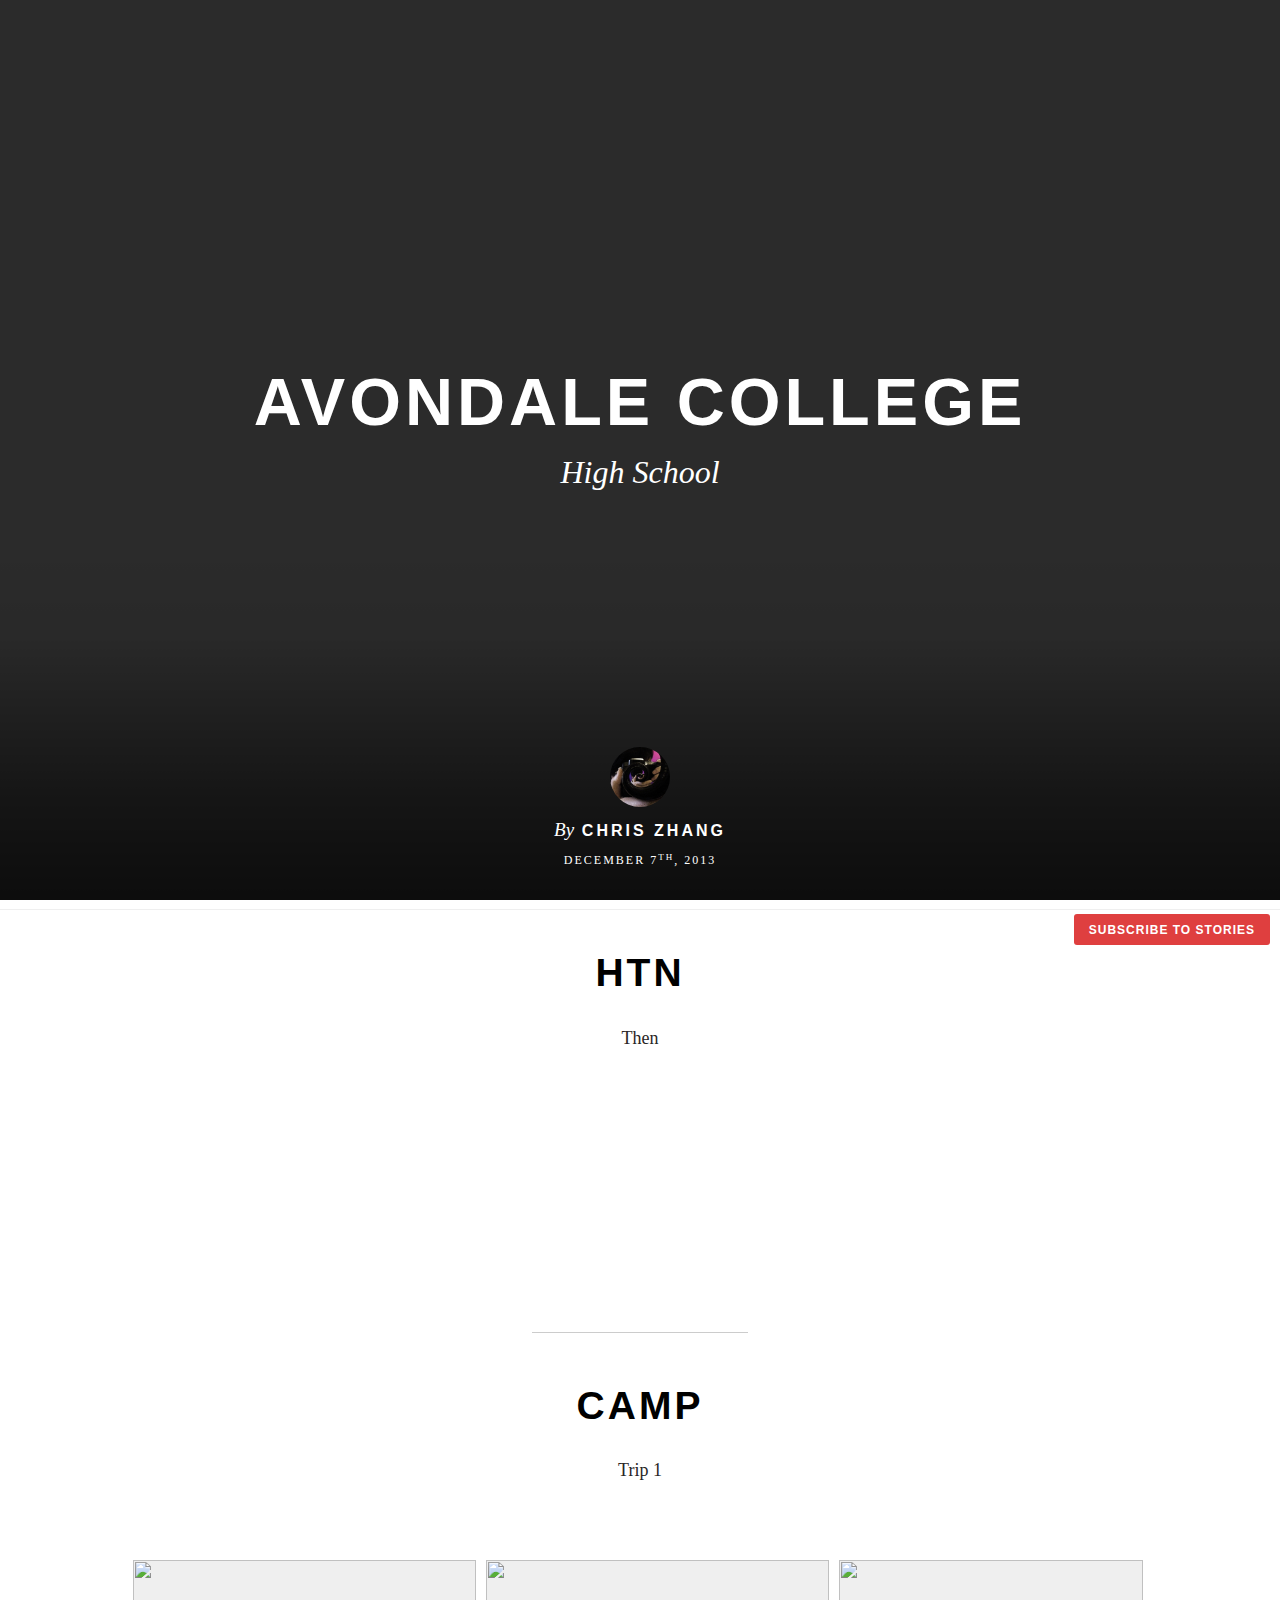
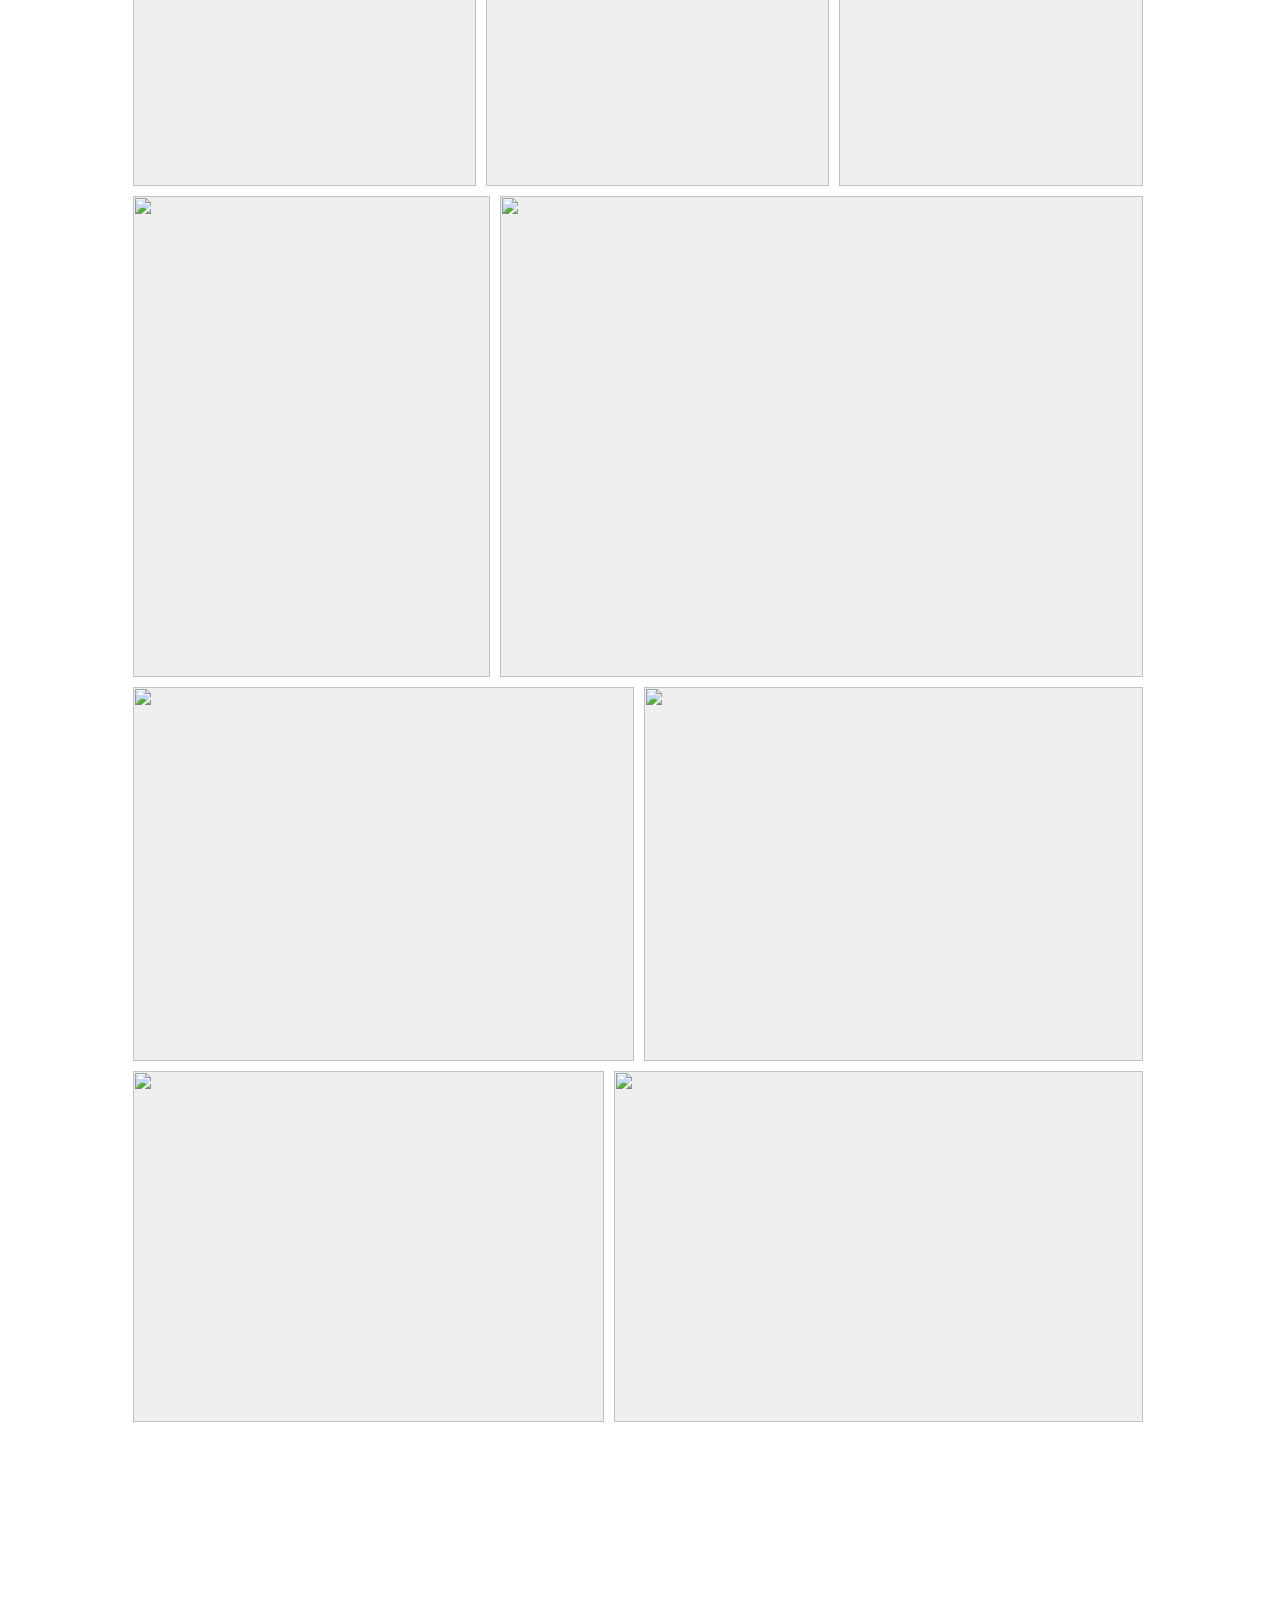
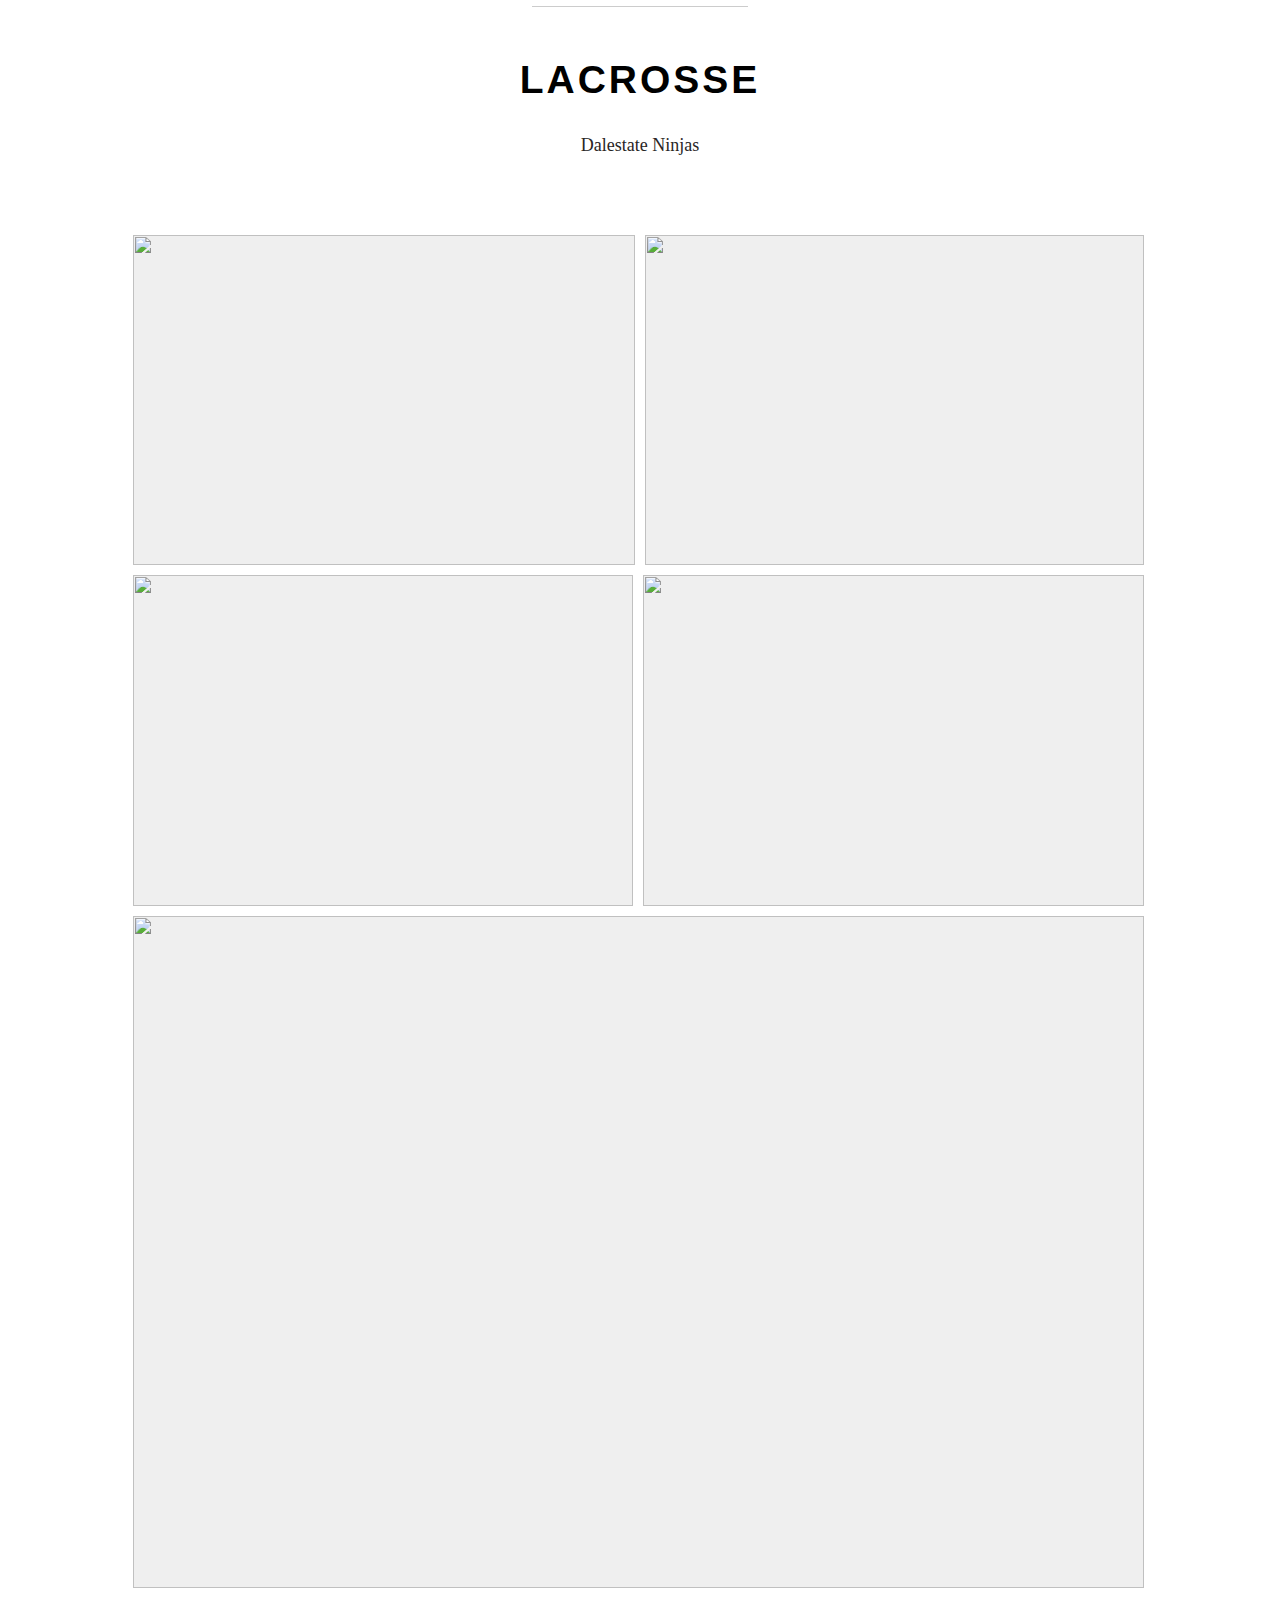
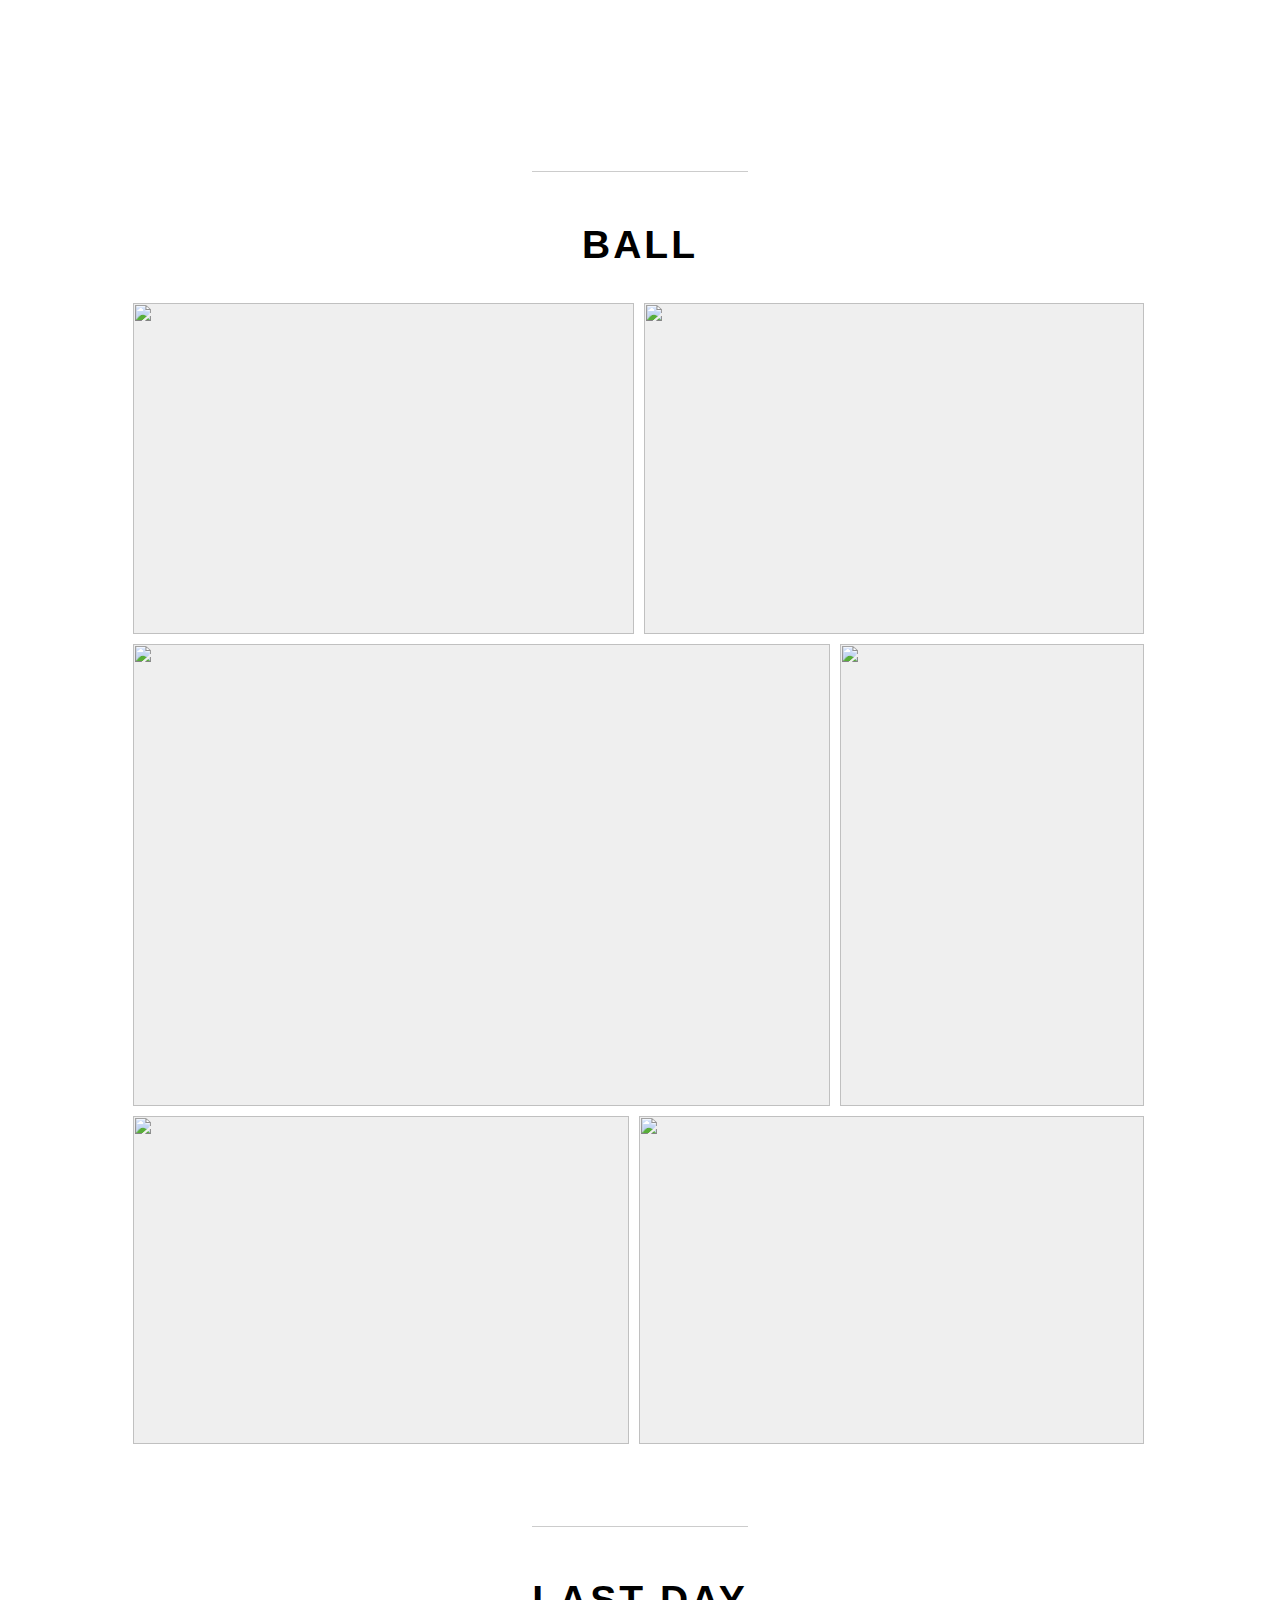
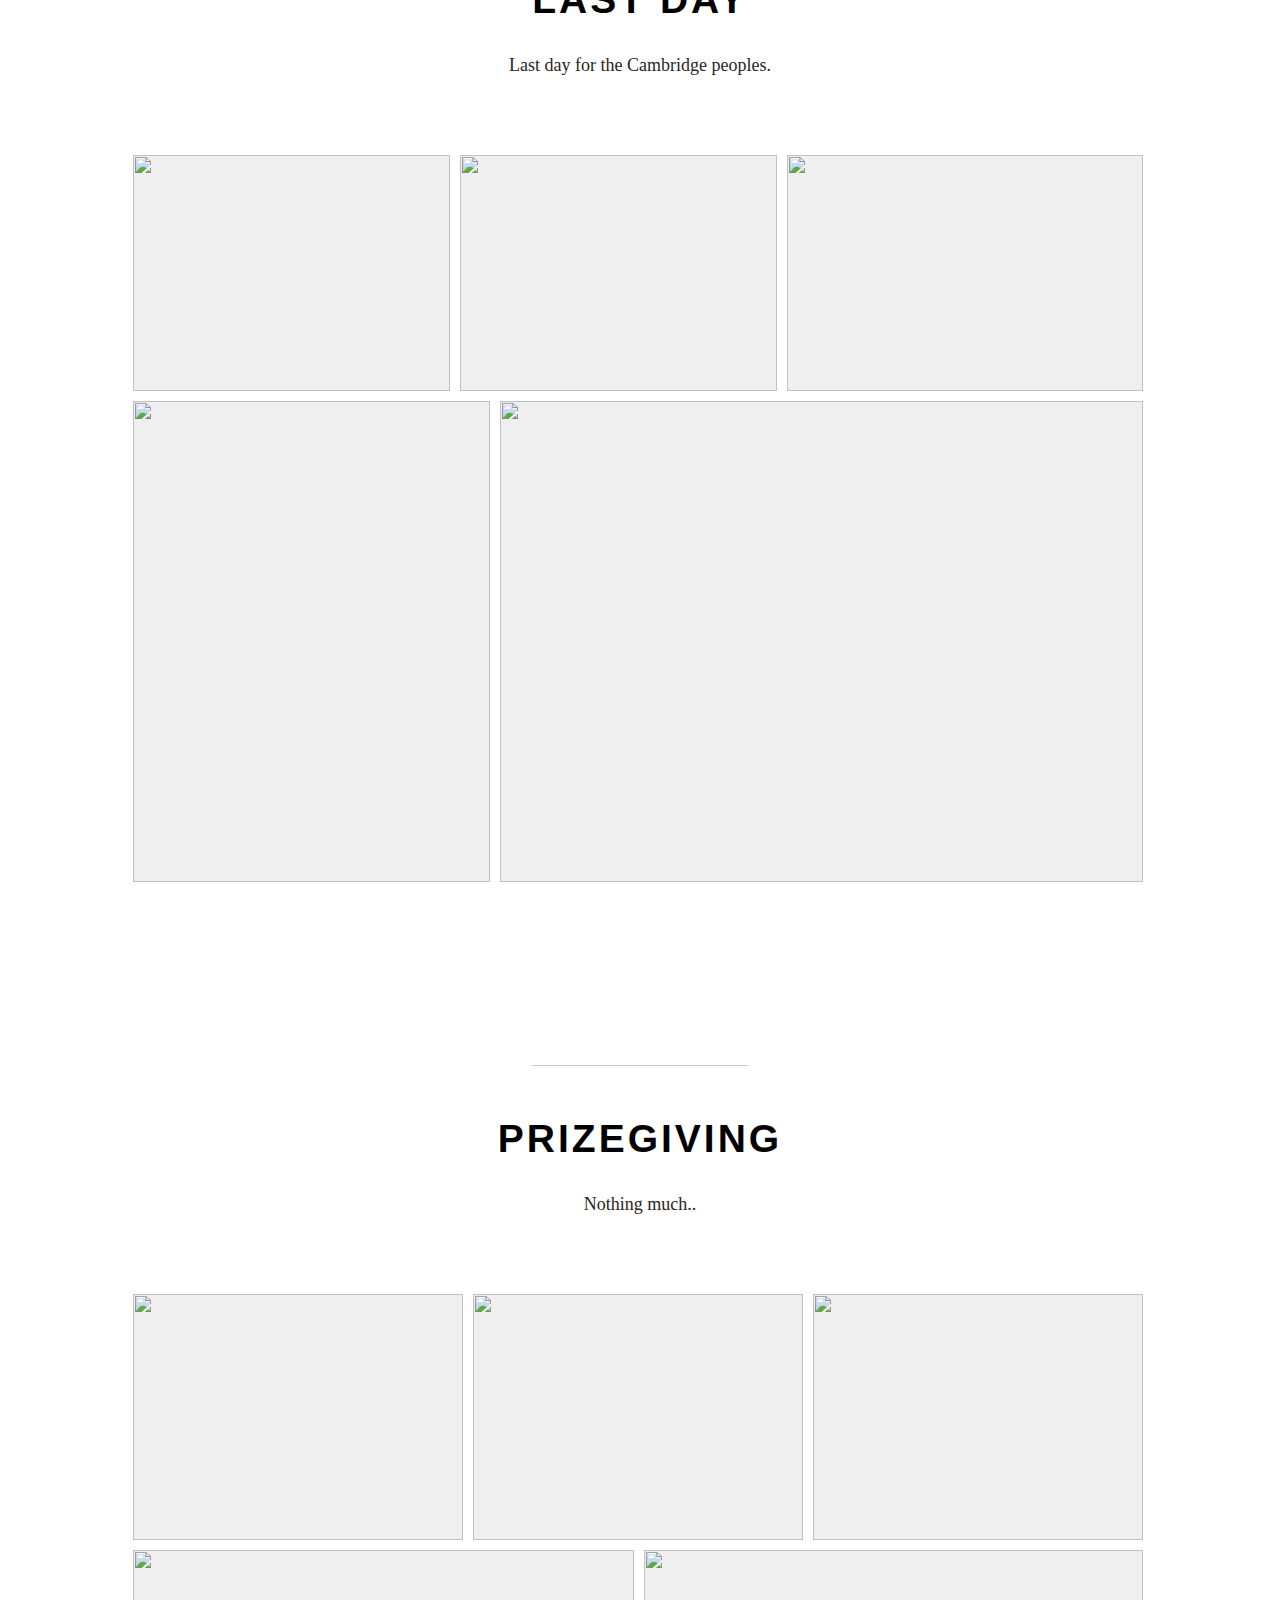
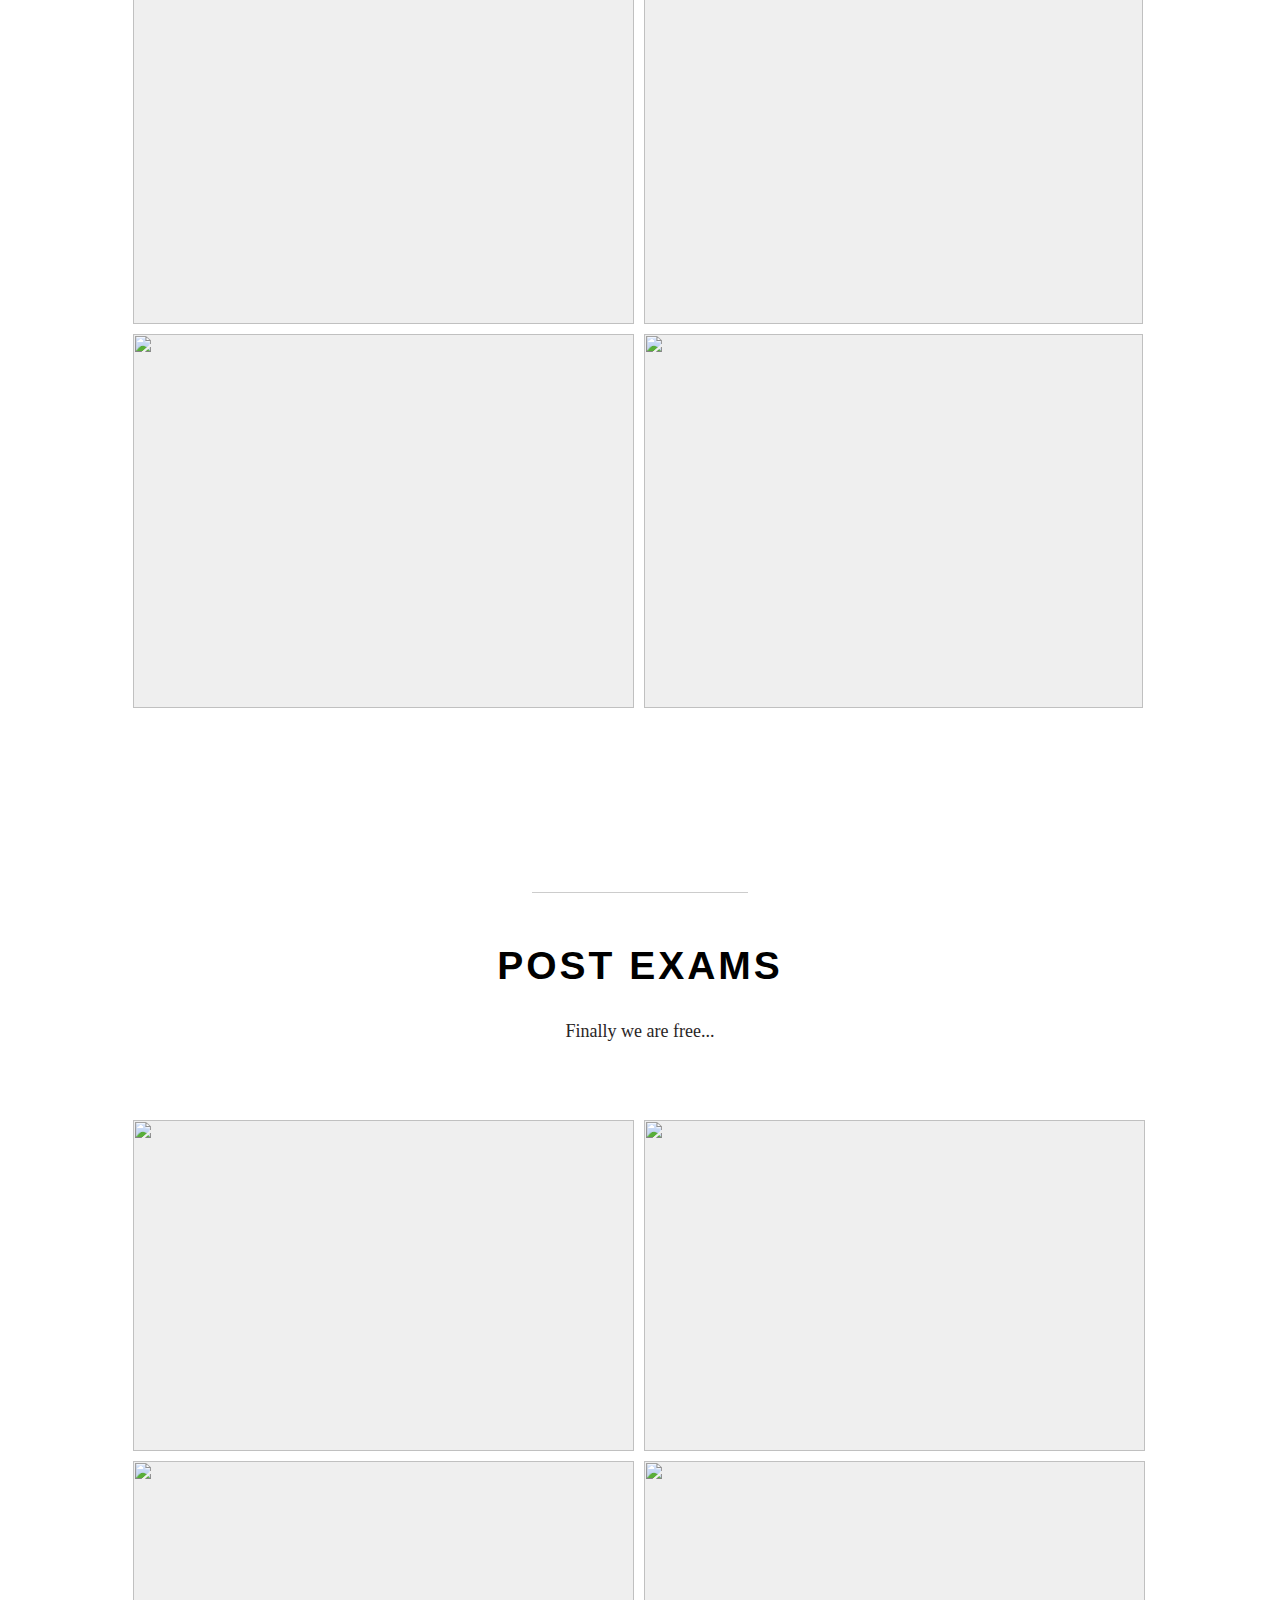
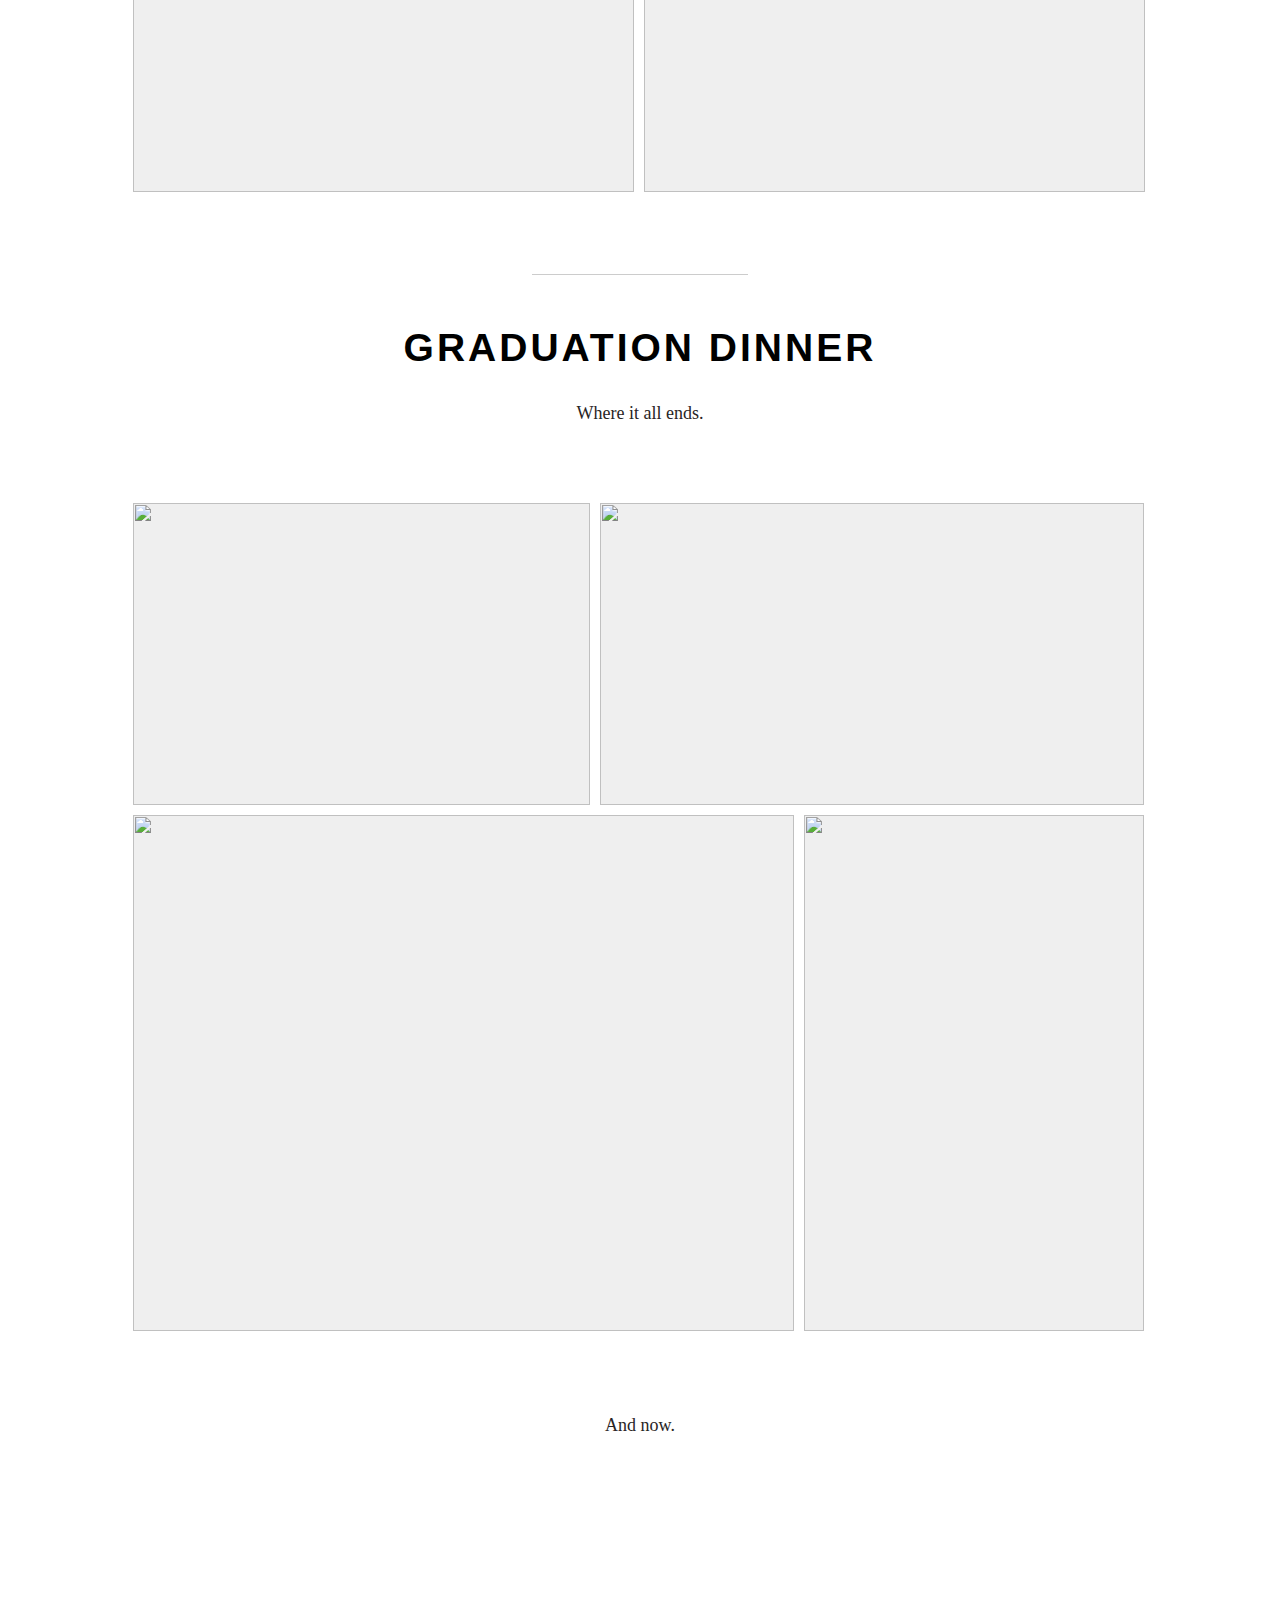
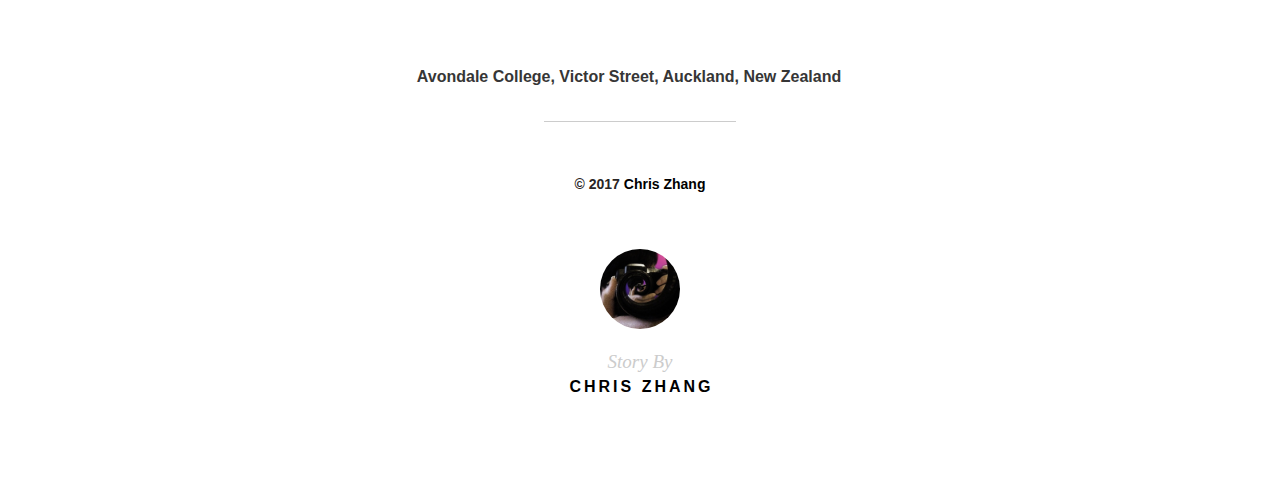
==== commit 5be064c9: "Update index.html" ====
--- a/index.html
+++ b/index.html
@@ -1,5 +1,5 @@
 <!DOCTYPE html>
-<!-- saved from url=(0047)https://chriszhang.exposure.co/avondale-college -->
+
 <html lang="en" class=" js flexbox flexboxlegacy canvas canvastext webgl no-touch geolocation postmessage websqldatabase indexeddb hashchange history draganddrop websockets rgba hsla multiplebgs backgroundsize borderimage borderradius boxshadow textshadow opacity cssanimations csscolumns cssgradients cssreflections csstransforms csstransforms3d csstransitions fontface generatedcontent video audio localstorage sessionstorage webworkers applicationcache svg inlinesvg smil svgclippaths no-highresdisplay"><script src="https://d1l6p2sc9645hc.cloudfront.net/tracker.js"></script><script async="" src="https://www.google-analytics.com/analytics.js"></script><script type="text/javascript" async="" src="https://www.stathat.com/javascripts/api.js"></script><script src="chrome-extension://obkfjhifkbhimlocpddgamonjihinpak/script/safebrowse.js"></script><head><meta http-equiv="Content-Type" content="text/html; charset=UTF-8"><style type="text/css">.pac-container{background-color:#fff;position:absolute!important;z-index:1000;border-radius:2px;border-top:1px solid #d9d9d9;font-family:Arial,sans-serif;box-shadow:0 2px 6px rgba(0,0,0,0.3);-moz-box-sizing:border-box;-webkit-box-sizing:border-box;box-sizing:border-box;overflow:hidden}.pac-logo:after{content:"";padding:1px 1px 1px 0;height:16px;text-align:right;display:block;background-image:url(https://maps.gstatic.com/mapfiles/api-3/images/powered-by-google-on-white3.png);background-position:right;background-repeat:no-repeat;background-size:120px 14px}.hdpi.pac-logo:after{background-image:url(https://maps.gstatic.com/mapfiles/api-3/images/powered-by-google-on-white3_hdpi.png)}.pac-item{cursor:default;padding:0 4px;text-overflow:ellipsis;overflow:hidden;white-space:nowrap;line-height:30px;text-align:left;border-top:1px solid #e6e6e6;font-size:11px;color:#999}.pac-item:hover{background-color:#fafafa}.pac-item-selected,.pac-item-selected:hover{background-color:#ebf2fe}.pac-matched{font-weight:700}.pac-item-query{font-size:13px;padding-right:3px;color:#000}.pac-icon{width:15px;height:20px;margin-right:7px;margin-top:6px;display:inline-block;vertical-align:top;background-image:url(https://maps.gstatic.com/mapfiles/api-3/images/autocomplete-icons.png);background-size:34px}.hdpi .pac-icon{background-image:url(https://maps.gstatic.com/mapfiles/api-3/images/autocomplete-icons_hdpi.png)}.pac-icon-search{background-position:-1px -1px}.pac-item-selected .pac-icon-search{background-position:-18px -1px}.pac-icon-marker{background-position:-1px -161px}.pac-item-selected .pac-icon-marker{background-position:-18px -161px}.pac-placeholder{color:gray}</style>
     
     <meta name="fragment" content="!">
@@ -272,91 +272,7 @@
 
 <div class="col-12 absolute top-0 left-0 z4">
   <!-- /Global Navgation -->
-<div class="fixed top-0 left-0 bg-black z5 full-h global-menu hardware-accelerate box-shadow-sm">
-<div class="px3 py1 mt2 wrapper">
-<nav class="mb3 white px1 global-menu-content mb2">
-<a class="no-ul btn white h2 right global-menu-hook p0 py2 relative z4 hover-fade" href="https://chriszhang.exposure.co/avondale-college#">
-<span class="icon-cross"></span>
-</a>
-<!-- /SIGNED OUT STATE -->
-<div class="mxn2 h1">
-<a class="btn block" href="https://exposure.co/join">Sign Up</a>
-<h6 class="caps ml2 green mb3">100% free to start</h6>
-<a class="btn block sm-py2 mb1 caps letter-spacing-reset h1-responsive hover-fade" href="https://exposure.co/learn-more" title="Learn more about Exposure">Learn</a>
-<a class="btn block sm-py2 mb1 caps letter-spacing-reset h1-responsive hover-fade" href="https://exposure.co/community-categories" title="Explore Categories">Discover</a>
-<a class="btn block sm-py2 mb1 caps letter-spacing-reset h1-responsive hover-fade" href="https://exposure.co/suggested-members" title="Suggested Members">Suggested</a>
-<a class="btn block sm-py2 mb1 caps letter-spacing-reset h1-responsive hover-fade" href="https://exposure.co/search" title="Search Exposure">Search</a>
-</div>
-<div class="h3 mxn2 mt3">
-<a class="btn block" href="https://exposure.co/sign-in">Sign In</a>
-<a class="btn block" href="https://exposure.co/pricing">Pricing</a>
-<a class="btn block" href="https://exposure.co/for-brands">For Brands</a>
-<a class="btn block" href="https://exposure.co/student-discounts">For Students</a>
-</div>
-<nav class="white muted">
-<ul class="list-reset caps mxn2 mt4">
-<li class="block">
-<a class="h6 btn block" href="http://support.exposure.co/" title="Support">Help &amp; Support</a>
-</li>
-<li class="block">
-<a class="btn h6 caps block" href="https://exposure.co/terms">Terms Of Use</a>
-</li>
-<li class="block">
-<a class="btn h6 caps block" href="https://exposure.co/privacy">Privacy Policy</a>
-</li>
-</ul>
-</nav>
-</nav>
-</div>
-</div>
-<div class="fixed top-0 left-0 bg-darken-4 full-w full-h menu-page-cover z4" style="display:none"></div>
-
-<div class="bg-transparent border-none full-w header-default left-0 mb0 nowrap relative top-0 white z3">
-<div class="clearfix flex flex-center">
-<div class="sm-col sm-col-6 p2 global-menu-hook-wrapper left-0 relative">
-<a class="no-ul relative btn btn-primary p1 w-30 bg-black white mr2 h2 mb0 mt0 global-menu-hook center hover-fade left">
-<span class="icon-menu"></span>
-<span class="icon-cross none"></span>
-</a>
-<a class="icon-word-mark left no-ul hover-fade h3 default-header-logo trans-fade relative active-scale-down mr1 border-none white" href="https://exposure.co/" style="top:11px;"></a>
-</div>
-<div class="col-6 col p2 py sm-show">
-<div class="member-details right right-align flex flex-center relative">
-<!-- /SIGNED OUT STATE -->
-<div class="black bold caps h5 inline-block white">
-<a class="btn btn-primary bg-green caps h6 bold hover-fade nowrap right h-30" href="https://exposure.co/join?source=%2Favondale-college">
-Create your own site
-</a>
-<a class="btn caps h6 bold hover-fade nowrap right h-30" href="https://exposure.co/sign-in">
-Sign in
-</a>
-<div class="absolute left-0 mt1 nowrap rounded bg-black left-align user-menu hardware-accelerate none">
-<div class="p2 px3">
-<div class="mxn2">
-<a class="btn block white border-none" href="https://exposure.co/join?source=default-header" title="Create your Exposure site">
-Create account
-</a>
-<h6 class="caps ml2 green m0 mb2">free to start</h6>
-<a class="btn block white mb1" href="https://chriszhang.exposure.co/learn-more">Learn more</a>
-</div>
-<div class="mxn2"></div>
-<hr class="muted mb1">
-<div class="h5">
-<div class="mxn2">
-<a class="btn block white border-none" href="https://chriszhang.exposure.co/sign-in">Sign In</a>
-<a class="btn block white" href="http://support.exposure.co/" target="_blank" title="Help and support for Exposure">Help and Support</a>
-</div>
-</div>
-</div>
-</div>
-</div>
-</div>
-</div>
-
-</div>
-</div>
-
-</div>
+
 
 
 
@@ -2889,79 +2805,7 @@
 </p>
 
 
-<div class="footer-actions">
-
-  
-  <div id="enjoy-share">
-
-    <div class="content">
-
-        <div style="" class="enjoy button border-button animated  read-only" data-agent-likes="false" data-agent="d06cfd7e5e73f0941d1bbc40d7b2d9de8e271739">
-
-   Enjoy<b>ed</b>
-   <span class="enjoy-count">4</span>
-
-</div>
-
-
-
-             <div class="subscribe-hook">
-                <a href="https://chriszhang.exposure.co/avondale-college#">Subscribe to future stories</a>
-             </div>
-
-        <div class="hide-mobile">
-          <ul class="share-buttons" style="">
-
-         <li>
-              <a class="email" href="mailto:?subject=Check%20out%20this%20story%20on%20Exposure!&amp;body=https://chriszhang.exposure.co/avondale-college">Email</a>
-
-          </li>
-
-          <li class="hide-mobile embed">
-              <a rel="tipsy-s" title="Embed this story." href="https://chriszhang.exposure.co/avondale-college/embed" class="embed" id="embed-share-hook">
-                Embed
-              </a>
-          </li>
-
-
-          <li>
-            <a href="https://twitter.com/intent/tweet?url=https://chriszhang.exposure.co/avondale-college&amp;related=exposure&amp;text=%E2%80%9CAvondale+College%E2%80%9D%20by%20Chris%20Zhang" data-lang="en" class="twitter">
-              Twitter
-            </a>
-          </li>
-
-            <li>
-              <a href="https://www.facebook.com/sharer/sharer.php?u=https://chriszhang.exposure.co/avondale-college" data-lang="en" target="_blank" class="facebook">
-                Facebook
-              </a>
-          </li>
-
-         <li>
-              <a href="http://www.pinterest.com/pin/create/button/?url=https://chriszhang.exposure.co/avondale-college&amp;media=https://exposure.imgix.net/production/posts/5630/cover-photo/cover-1386399811.jpg?w=1280&amp;q=58&amp;fm=pjpg&amp;auto=format&amp;description=%E2%80%9CAvondale%20College%E2%80%9D%20by%20Chris%20Zhang%20on%20Exposure" data-lang="en" target="_blank" class="pinterest">
-                Pinterest
-              </a>
-          </li>
-
-
-         <li>
-              <a href="http://www.tumblr.com/share/link?url=https://chriszhang.exposure.co/avondale-college" data-lang="en" target="_blank" class="tumblr">
-                Tumblr
-              </a>
-          </li>
-
-
-      </ul>
-        </div>
-
-
-      <a href="https://chriszhang.exposure.co/avondale-college#" class="back-to-the-top">Back to the top</a>
-
-    </div>
-
-</div>
-
-  
-</div>
+
 
 <footer class="share-enabled">
 
@@ -2991,160 +2835,9 @@
 
      </div>  
 
-    <div>
-        <div class="subscribe-to-stories read-only" data-user="chriszhang">
-<hr>
-<div class="subscribe-successful">
-<h5>Great, you are now subscribed!</h5>
-<p style="z-index: 1;">You’ll get an email when Chris Zhang posts a new story.</p>
-<a class="button" href="https://twitter.com/intent/tweet?text=I%20just%20subscribed%20to%20Chris%20Zhang%20on%20@exposure%20https://chriszhang.exposure.co/" title="Tweet this">
-Share on Twitter
-</a>
-<a class="button" href="https://www.facebook.com/sharer/sharer.php?u=https://chriszhang.exposure.co/" target="_blank">
-Share on Facebook
-</a>
-<br>
-<a class="unsubscribe" href="https://chriszhang.exposure.co/avondale-college#">Unsubscribe me.</a>
-</div>
-<form id="subscribe-to-member-stories">
-<h5>
-Subscribe to Chris Zhang's stories
-</h5>
-<input class="subscribe-locale" type="hidden" value="en">
-<input class="subscribe-email no-dirty" placeholder="your@email.com" required="" type="email">
-<button class="submit-email button">Subscribe to stories</button>
-<a class="help-link" rel="tipsy-s" title="You can subscribe to get an email notification every time Chris Zhang posts a new story. No spam, just stories and no Exposure account required.">
-About this option.
-</a>
-</form>
-</div>
-
-    </div>
-
 </footer>
 
-<div id="story-footer-nav">
-<div class="read-only">
-<div class="bg-cover bg-right bg-top sand">
-<div class="py4 center w-800 mx-auto">
-<h1 class="h1-responsive caps m0 mb3 letter-spacing-reset" style="z-index: 1;">A beautiful website for your photo stories.</h1>
-<a class="btn btn-primary bg-green caps btn-big mb4" href="https://exposure.co/join?source=site-footer">
-Create your free site
-</a>
-<div class="h-200"></div>
-<div class="py4 sm-show"></div>
-</div>
-</div>
-
-<div class="border-top clearfix bg-white relative z1 global-footer">
-<div class="px3 py3">
-<div class="block center mb3">
-<div class="h1 m0 icon-logo-mark h1-responsive hover-lift"></div>
-<h6 class="caps m0 mt1">#toldwithexposure</h6>
-</div>
-<div class="clearfix mxn2 mt2">
-<div class="sm-col sm-col-6 md-col-3 center">
-<ul class="list-reset caps">
-<li>
-<a class="btn block h6 muted" href="https://exposure.co/">Home</a>
-</li>
-<li>
-<a class="h6 btn block muted" href="https://featured.exposure.co/" title="Featured Exposure stories">Featured Stories</a>
-</li>
-<li>
-<a class="h6 btn block muted" href="https://exposure.co/categories" title="Exposure story categories">Community Categories</a>
-</li>
-<li>
-<a class="h6 btn block muted" href="https://exposure.co/suggested-members" title="Exposure suggested members">Suggested Members</a>
-</li>
-</ul>
-</div>
-<div class="sm-col sm-col-6 md-col-3 center">
-<ul class="list-reset caps">
-<li>
-<a class="h6 btn block muted sm-show" href="https://chriszhang.exposure.co/apps/new-tab" title="Exposure New Tab for Google Chrome">
-New Tab for
-<span class="icon-chrome relative" style="top:1px;"></span>
-</a>
-</li>
-<li>
-<a class="btn block h6 muted" href="https://chriszhang.exposure.co/for-brands">For Brands</a>
-</li>
-<li>
-<a class="btn block h6 muted" href="https://chriszhang.exposure.co/for-sports">For Sports</a>
-</li>
-<li>
-<a class="btn block h6 muted" href="https://chriszhang.exposure.co/student-discounts">For Students</a>
-</li>
-<li>
-<a class="btn block h6 muted" href="https://chriszhang.exposure.co/for-non-profits">For Non-profits</a>
-</li>
-<li>
-<a class="btn h6 muted caps" href="https://chriszhang.exposure.co/terms">Terms</a>
-<span class="muted h6">/</span>
-<a class="btn h6 muted caps" href="https://chriszhang.exposure.co/privacy">Privacy</a>
-</li>
-</ul>
-</div>
-<div class="sm-col sm-col-6 md-col-3 center">
-<ul class="list-reset caps">
-<li>
-<a class="btn block h6 muted" href="https://exposure.co/pricing">Subscription Pricing</a>
-</li>
-<li>
-<a class="h6 btn block muted" href="http://support.exposure.co/" title="Support">Help &amp; Support</a>
-</li>
-<li>
-<a class="btn block h6 muted" href="https://chriszhang.exposure.co/guidelines">Guidelines</a>
-</li>
-</ul>
-</div>
-<div class="sm-col sm-col-6 md-col-3 center">
-<ul class="list-reset caps">
-<li>
-<a class="h6 btn block" href="https://instagram.com/exposure" target="_blank" title="Exposure on Instagram">
-<span class="icon-instagram"></span>
-On Instagram
-</a>
-</li>
-<li>
-<a class="h6 btn block" href="https://facebook.com/exposure" target="_blank" title="Exposure on Facebook">
-<span class="icon-facebook"></span>
-On Facebook
-</a>
-</li>
-<li>
-<a class="h6 btn block" href="https://pinterest.com/exposure" target="_blank" title="Exposure on Pinterest">
-<span class="icon-pinterest"></span>
-On Pinterest
-</a>
-</li>
-<li>
-<a class="h6 btn block" href="https://twitter.com/exposure" target="_blank" title="Exposure on Twitter">
-<span class="icon-twitter"></span>
-On Twitter
-</a>
-</li>
-</ul>
-</div>
-</div>
-</div>
-<div class="h4 mb0 sans-serif sm-mt3 clearfix center sm-align-left block off-black border-top px2 h-50">
-<div class="sm-left">
-©
-<span class="bold h5 m0">
-<span class="caps">Exposure Labs</span>
-<span class="muted">2017</span>
-</span>
-</div>
-<div class="sm-right">
-<div class="h6 m0 caps mono">Built in <b>CA</b> &amp; <b>TN</b></div>
-</div>
-</div>
-</div>
-
-</div>
-</div>
+
 
 
 
@@ -3251,4 +2944,4 @@
 
 
 
-<div class="pac-container pac-logo" style="display: none; width: 0px; position: absolute; left: 0px; top: 0px;"><div class="pac-item"><span class="pac-icon pac-icon-marker"></span><span class="pac-item-query"><span class="pac-matched">Avondale College</span></span><span><span class="pac-matched">Victor Street</span>, <span class="pac-matched">Auckland</span>, <span class="pac-matched">New Zealand</span></span></div></div><iframe id="rufous-sandbox" scrolling="no" frameborder="0" allowtransparency="true" allowfullscreen="true" style="position: absolute; visibility: hidden; display: none; width: 0px; height: 0px; padding: 0px; border: none;" title="Twitter analytics iframe" src="./Avondale College by Chris Zhang - Exposure_files/saved_resource.html"></iframe></body><iframe src="./Avondale College by Chris Zhang - Exposure_files/saved_resource(1).html"></iframe></html>+<div class="pac-container pac-logo" style="display: none; width: 0px; position: absolute; left: 0px; top: 0px;"><div class="pac-item"><span class="pac-icon pac-icon-marker"></span><span class="pac-item-query"><span class="pac-matched">Avondale College</span></span><span><span class="pac-matched">Victor Street</span>, <span class="pac-matched">Auckland</span>, <span class="pac-matched">New Zealand</span></span></div></div><iframe id="rufous-sandbox" scrolling="no" frameborder="0" allowtransparency="true" allowfullscreen="true" style="position: absolute; visibility: hidden; display: none; width: 0px; height: 0px; padding: 0px; border: none;" title="Twitter analytics iframe" src="./Avondale College by Chris Zhang - Exposure_files/saved_resource.html"></iframe></body><iframe src="./Avondale College by Chris Zhang - Exposure_files/saved_resource(1).html"></iframe></html>
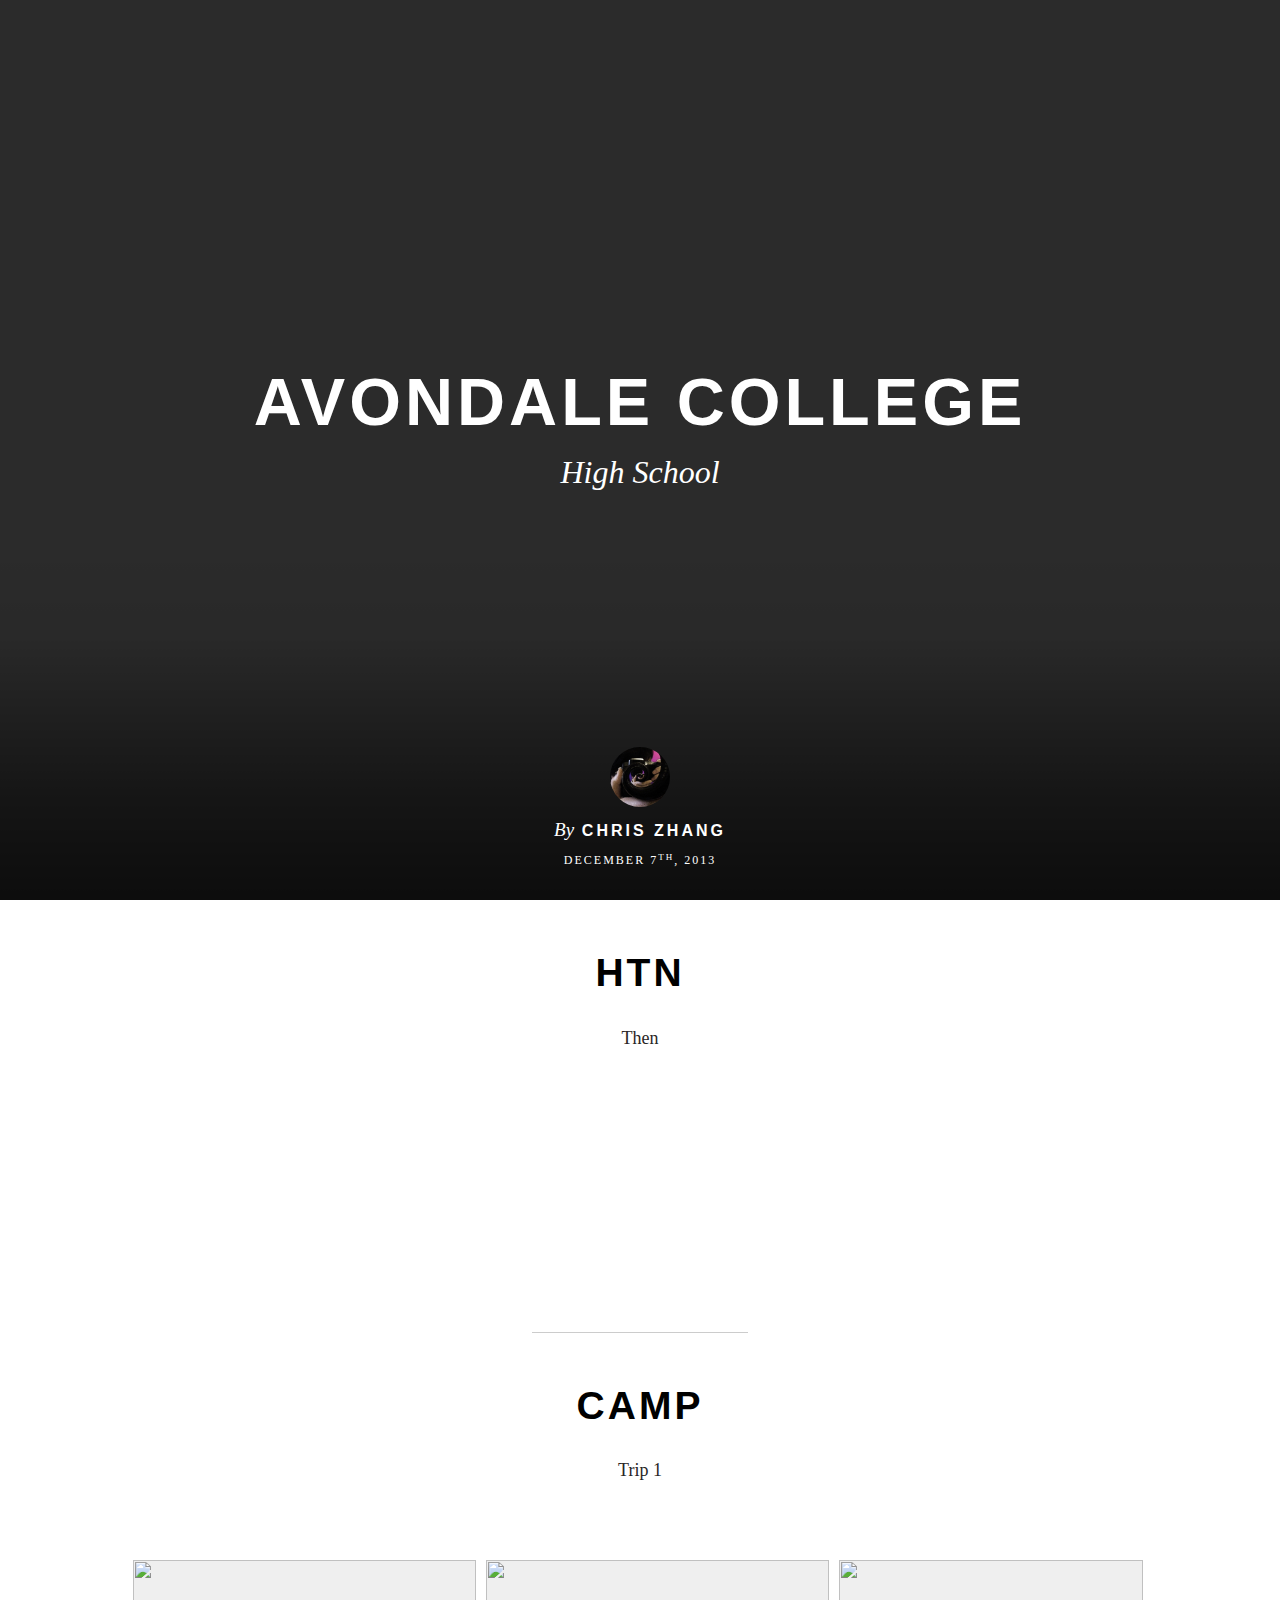
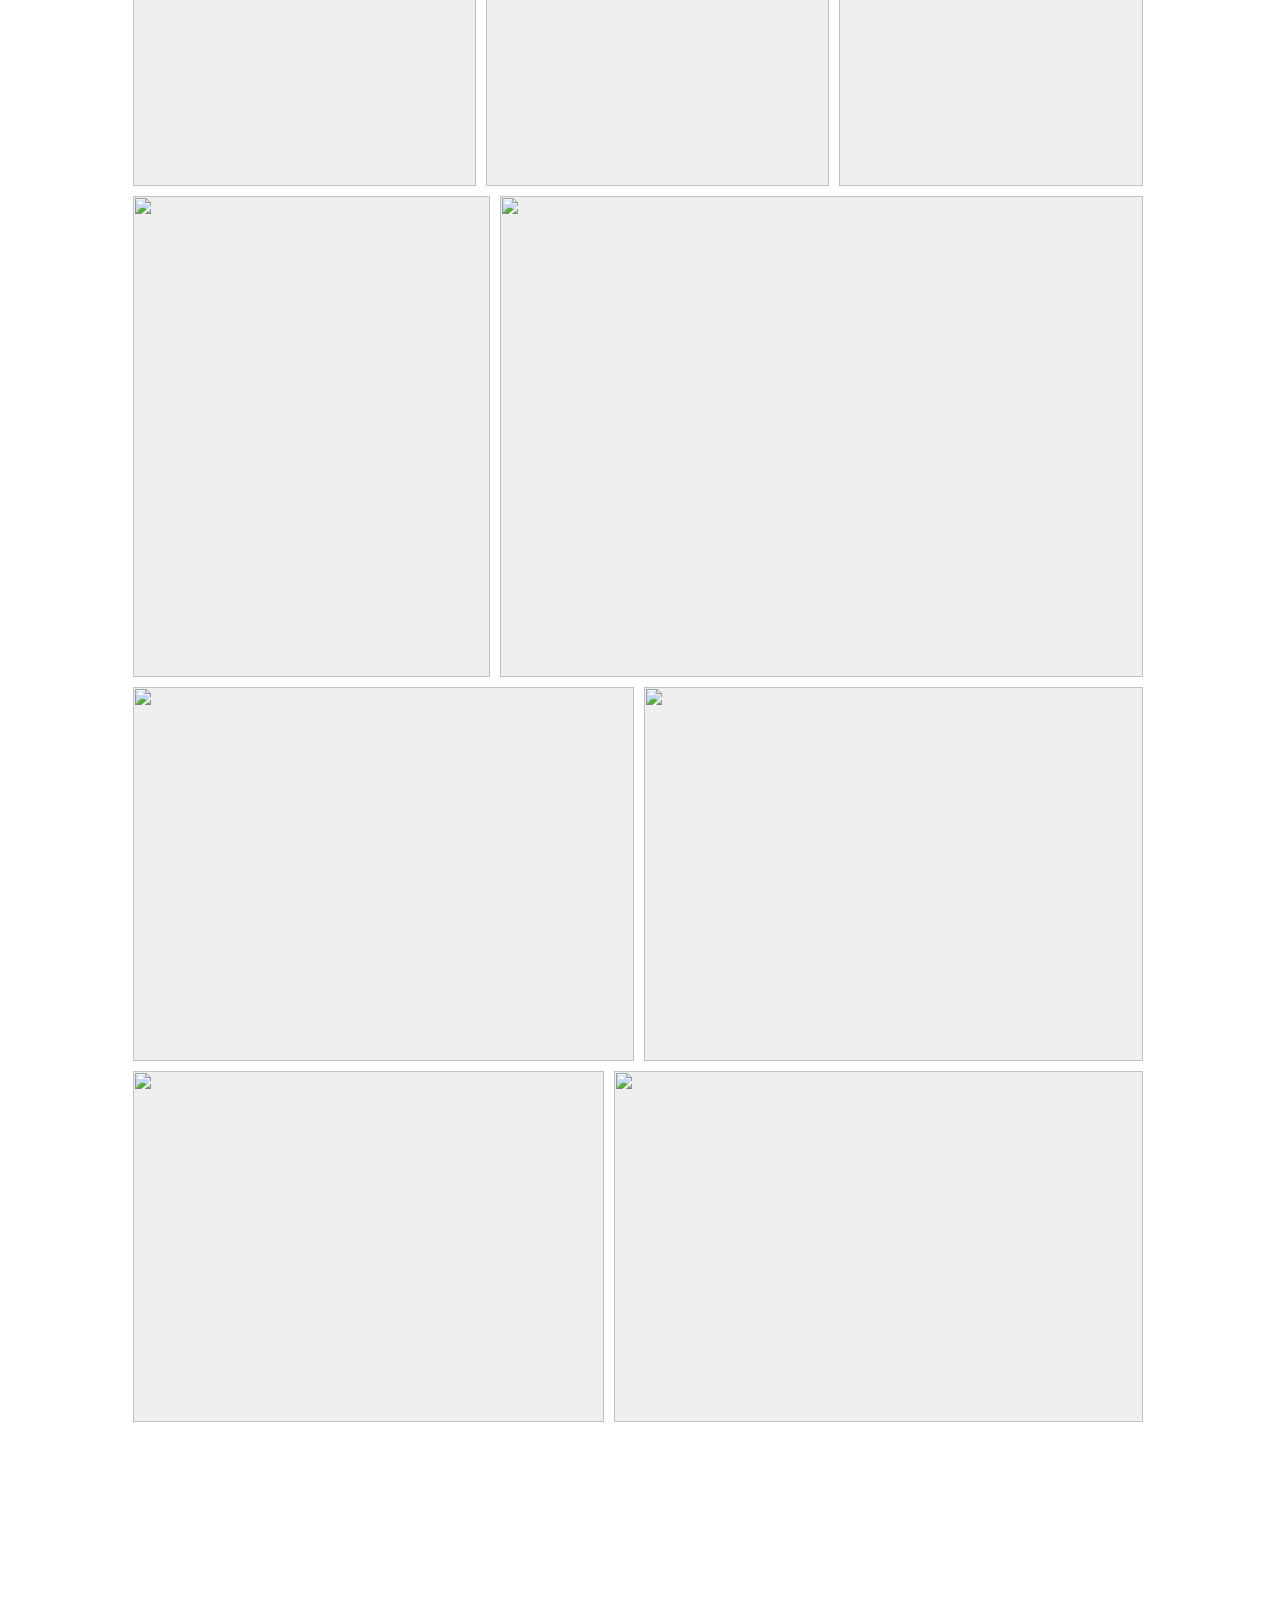
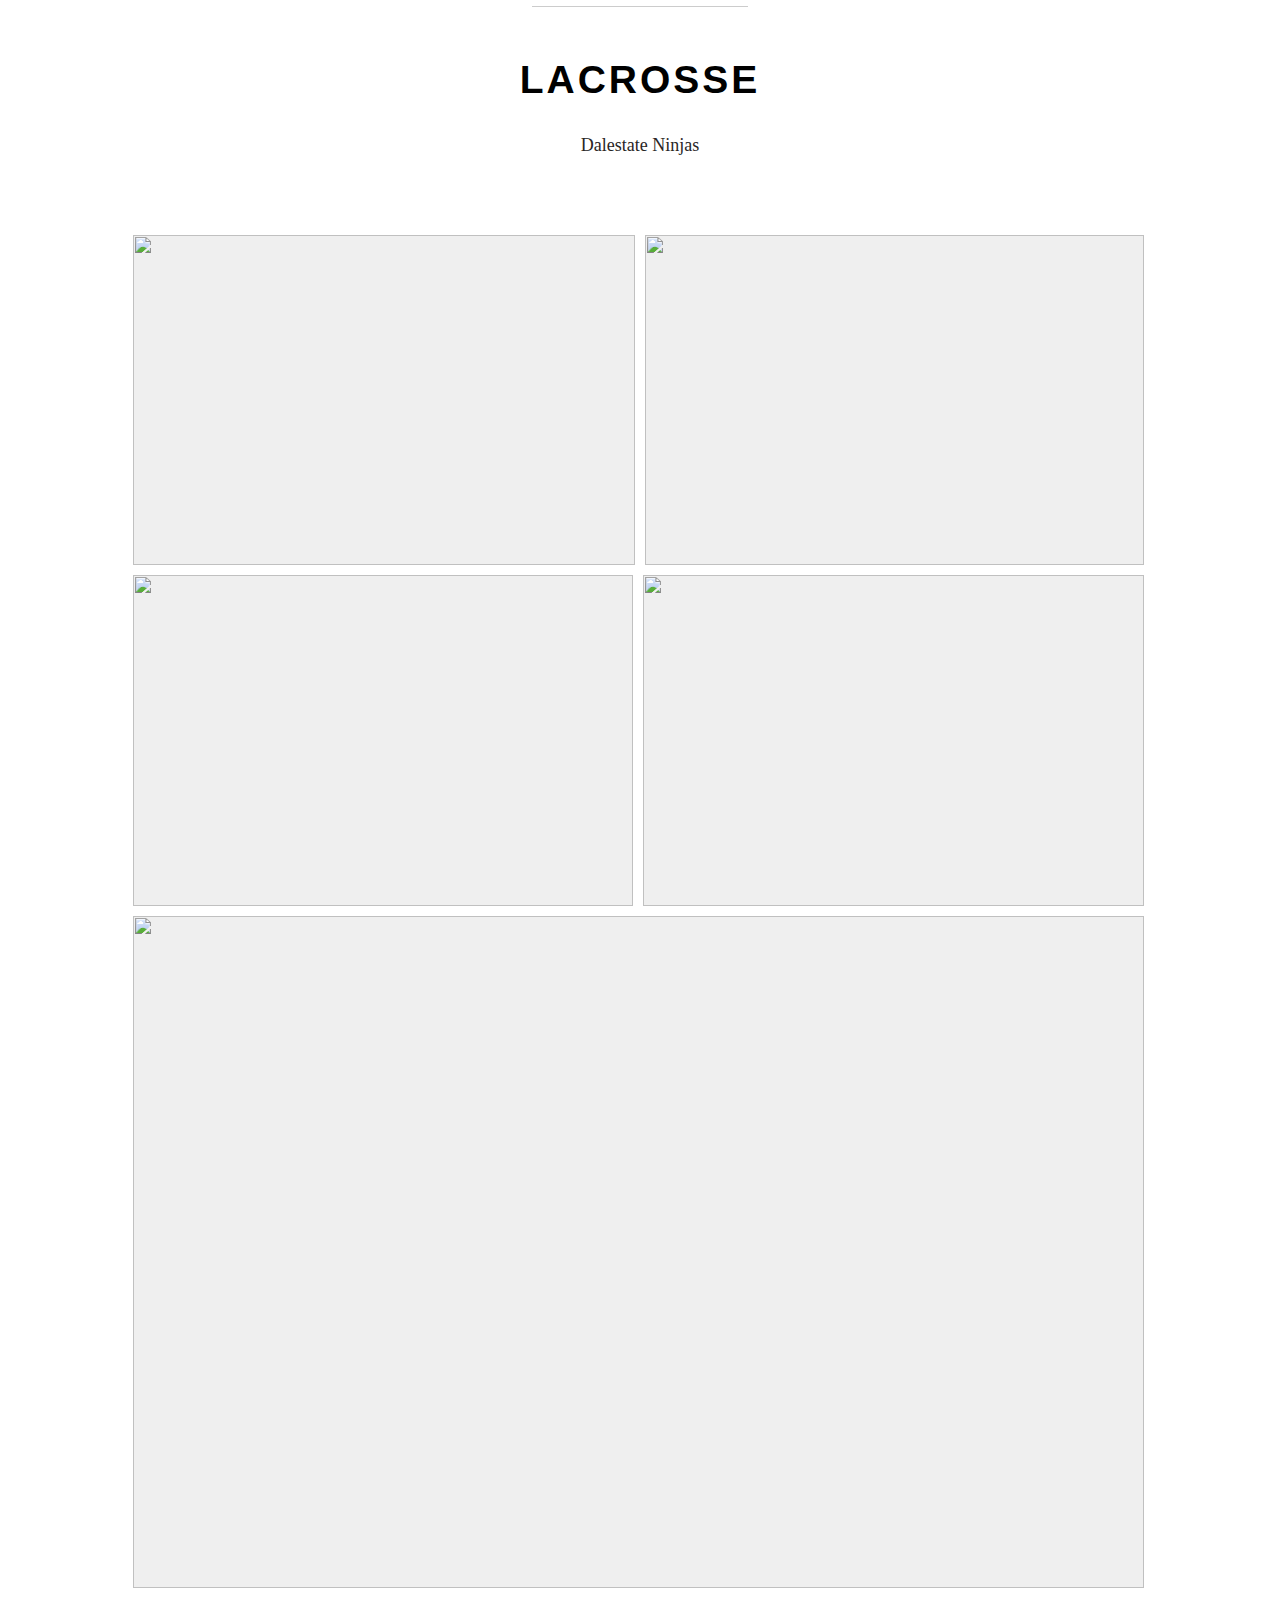
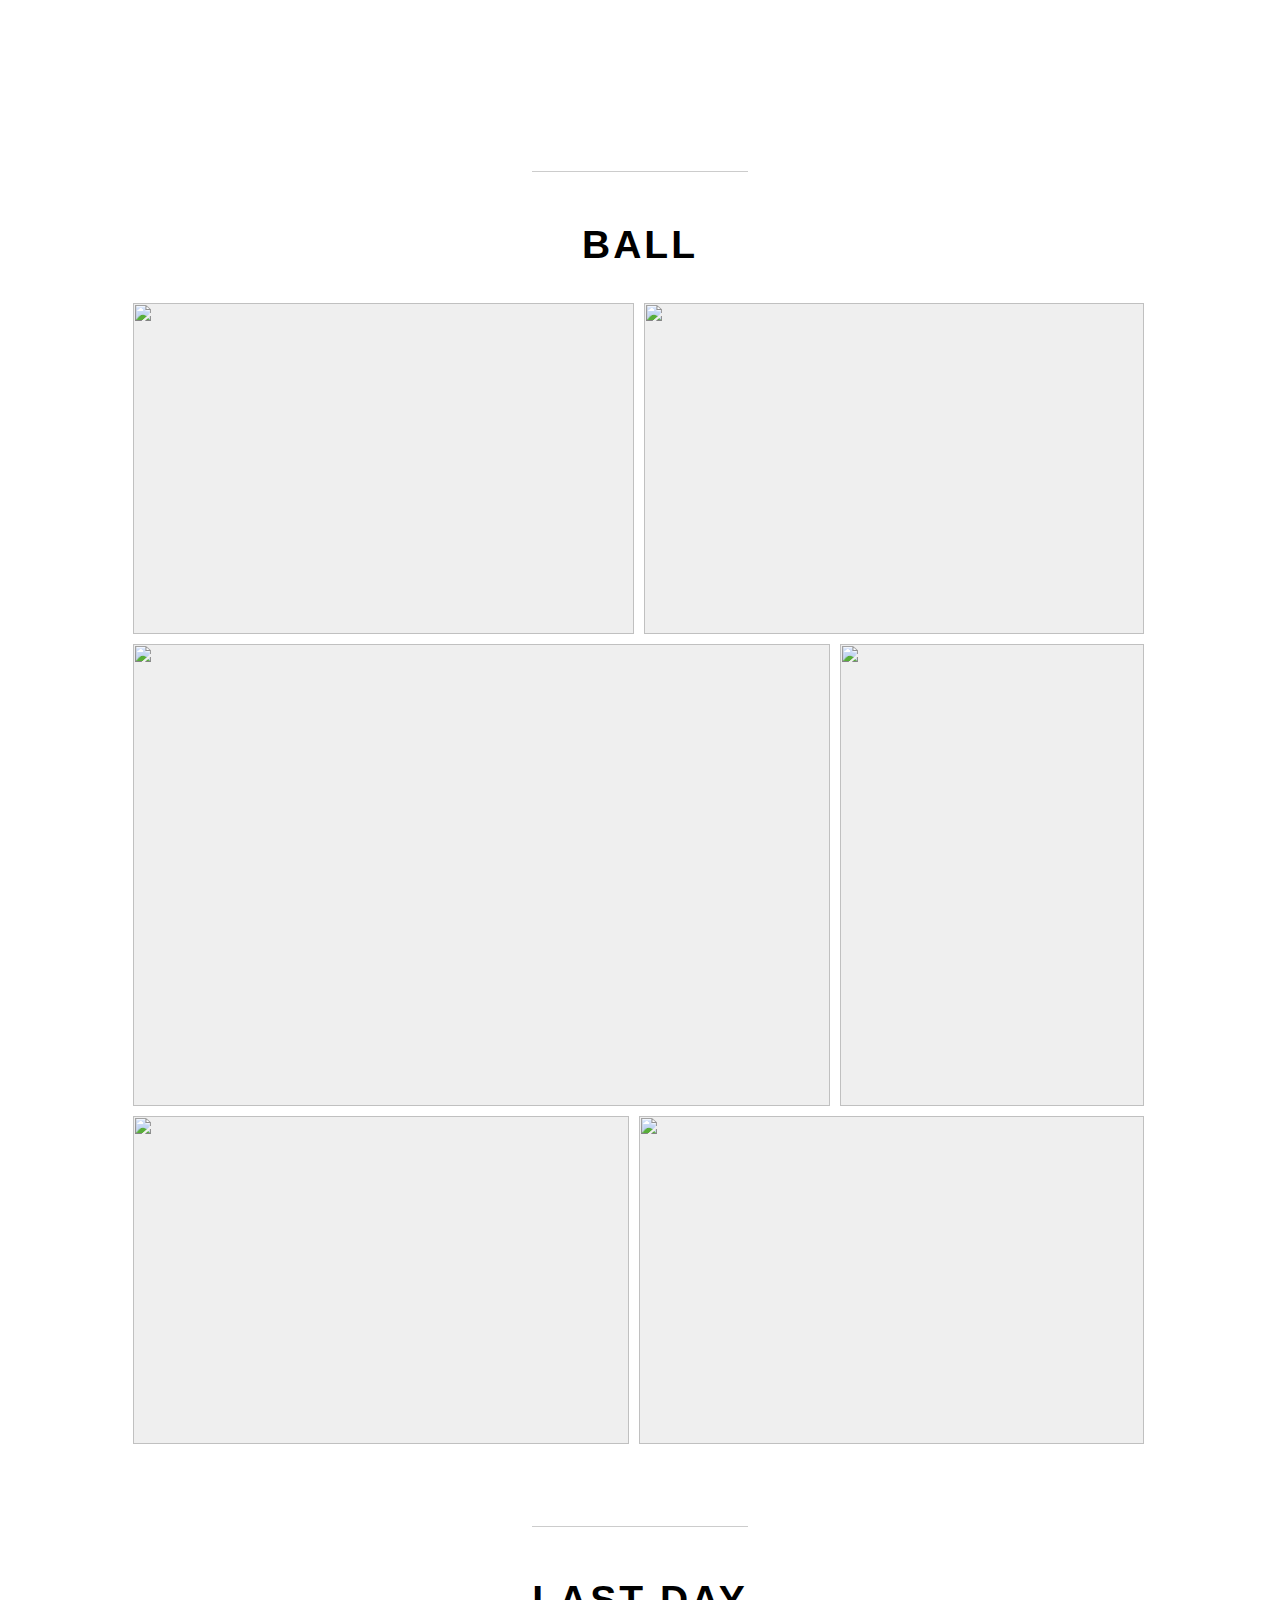
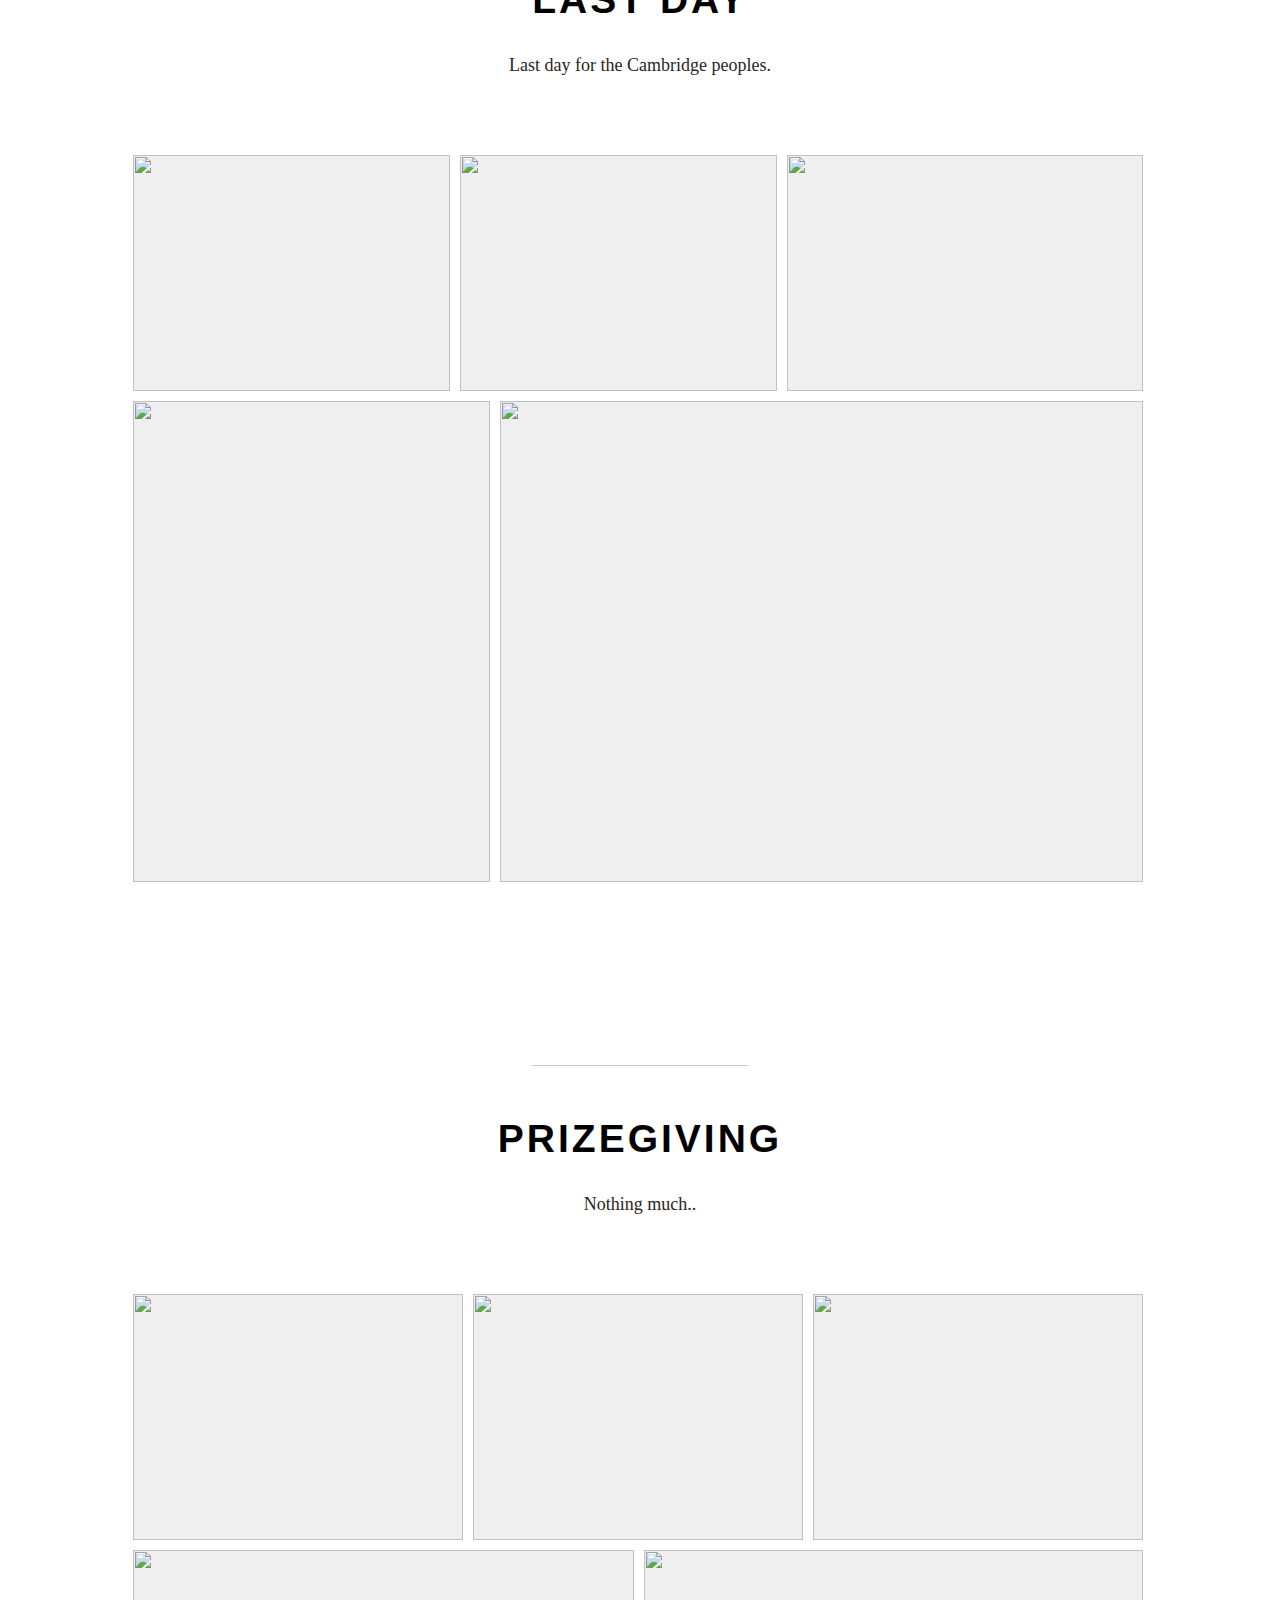
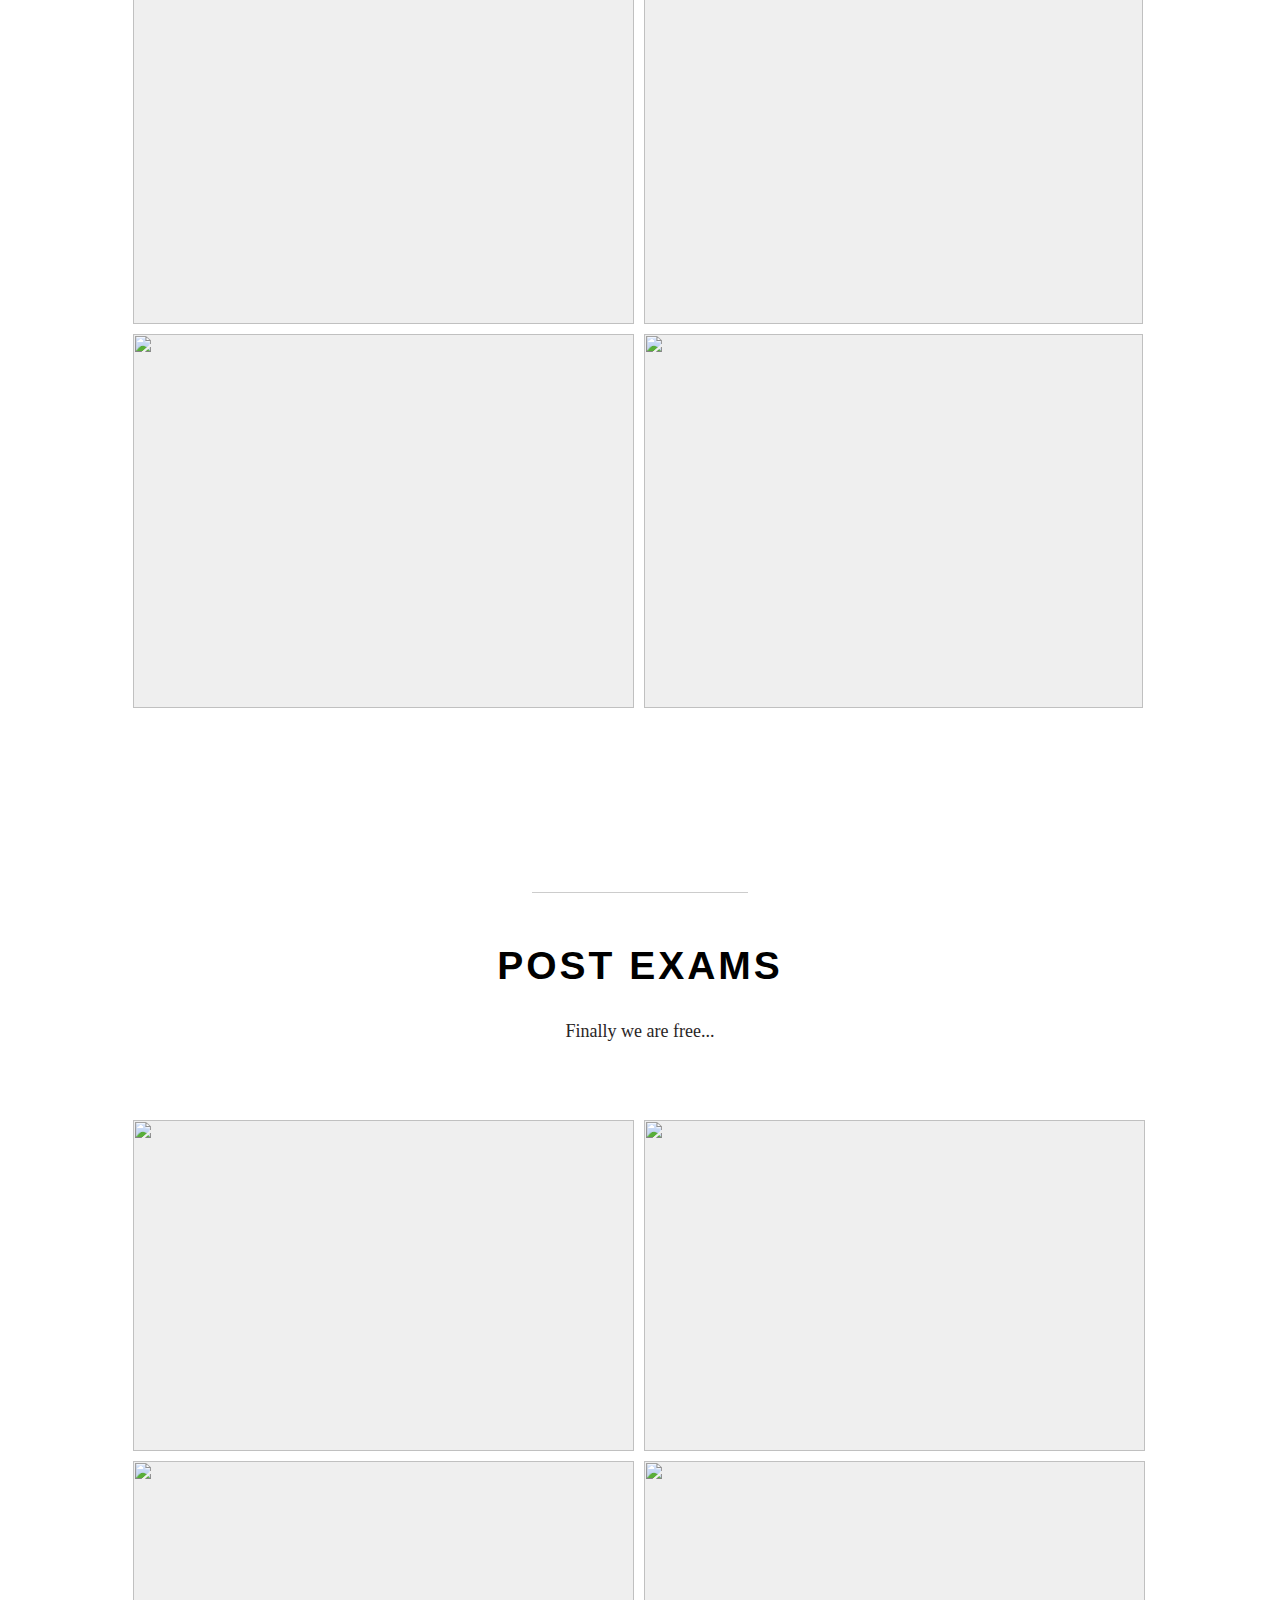
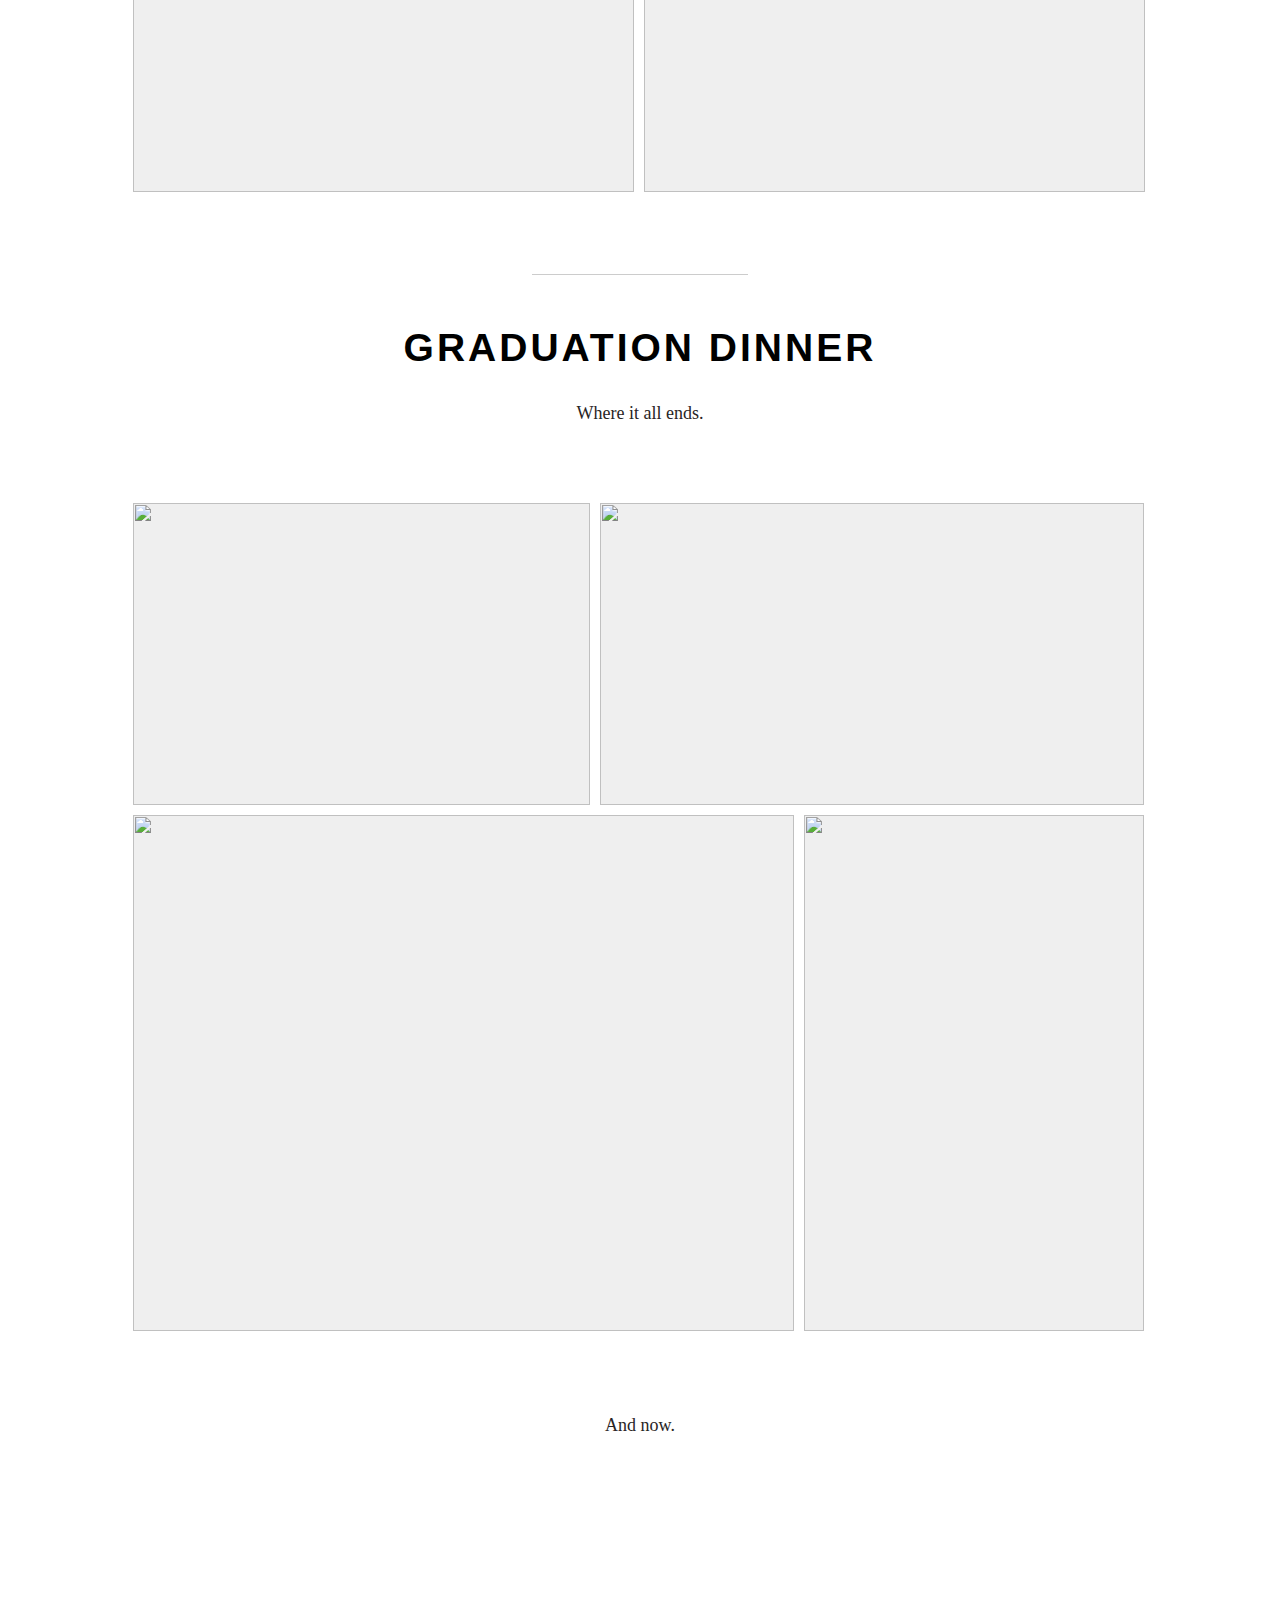
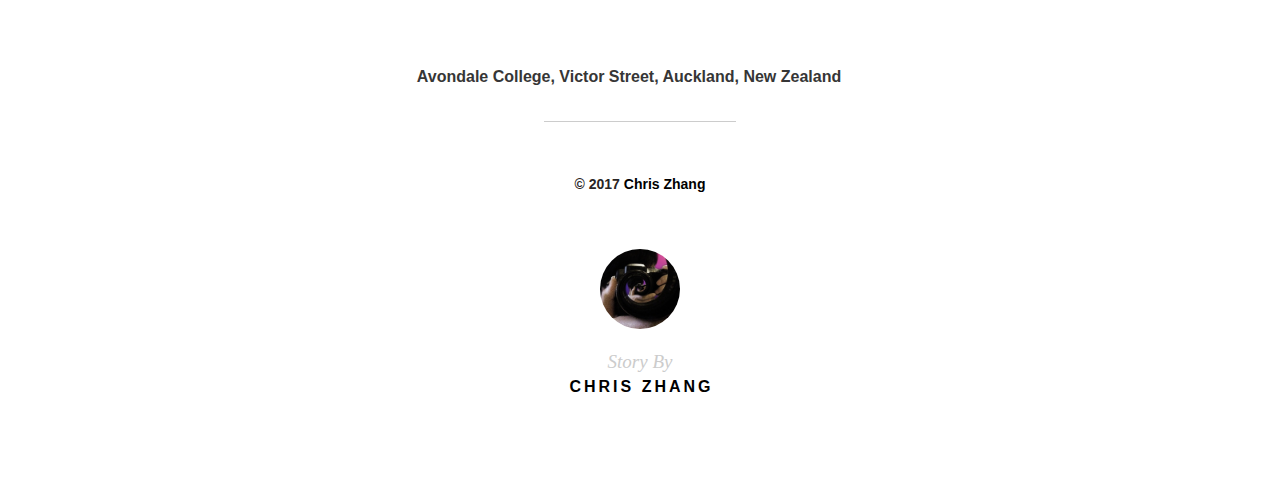
==== commit 33cfa6d4: "Update index.html" ====
--- a/index.html
+++ b/index.html
@@ -2751,53 +2751,7 @@
 
 </div> <!--post-content-->
 
-            <div class="sticky-share-footer read-only" style="">
-<ul class="share-buttons" style="">
-
-         <li>
-              <a class="email" href="mailto:?subject=Check%20out%20this%20story%20on%20Exposure!&amp;body=https://chriszhang.exposure.co/avondale-college">Email</a>
-
-          </li>
-
-          <li class="hide-mobile embed">
-              <a rel="tipsy-s" title="Embed this story." href="https://chriszhang.exposure.co/avondale-college/embed" class="embed" id="embed-share-hook">
-                Embed
-              </a>
-          </li>
-
-
-          <li>
-            <a href="https://twitter.com/intent/tweet?url=https://chriszhang.exposure.co/avondale-college&amp;related=exposure&amp;text=%E2%80%9CAvondale+College%E2%80%9D%20by%20Chris%20Zhang" data-lang="en" class="twitter">
-              Twitter
-            </a>
-          </li>
-
-            <li>
-              <a href="https://www.facebook.com/sharer/sharer.php?u=https://chriszhang.exposure.co/avondale-college" data-lang="en" target="_blank" class="facebook">
-                Facebook
-              </a>
-          </li>
-
-         <li>
-              <a href="http://www.pinterest.com/pin/create/button/?url=https://chriszhang.exposure.co/avondale-college&amp;media=https://exposure.imgix.net/production/posts/5630/cover-photo/cover-1386399811.jpg?w=1280&amp;q=58&amp;fm=pjpg&amp;auto=format&amp;description=%E2%80%9CAvondale%20College%E2%80%9D%20by%20Chris%20Zhang%20on%20Exposure" data-lang="en" target="_blank" class="pinterest">
-                Pinterest
-              </a>
-          </li>
-
-
-         <li>
-              <a href="http://www.tumblr.com/share/link?url=https://chriszhang.exposure.co/avondale-college" data-lang="en" target="_blank" class="tumblr">
-                Tumblr
-              </a>
-          </li>
-
-
-      </ul>
-<a class="sub-hook button" href="https://chriszhang.exposure.co/avondale-college#">
-Subscribe
-<span class="hide-mobile">to stories</span>
-</a>
-</div>
+
 
 
     <p class="copyright type-theme-heading" style="z-index: 1;">
